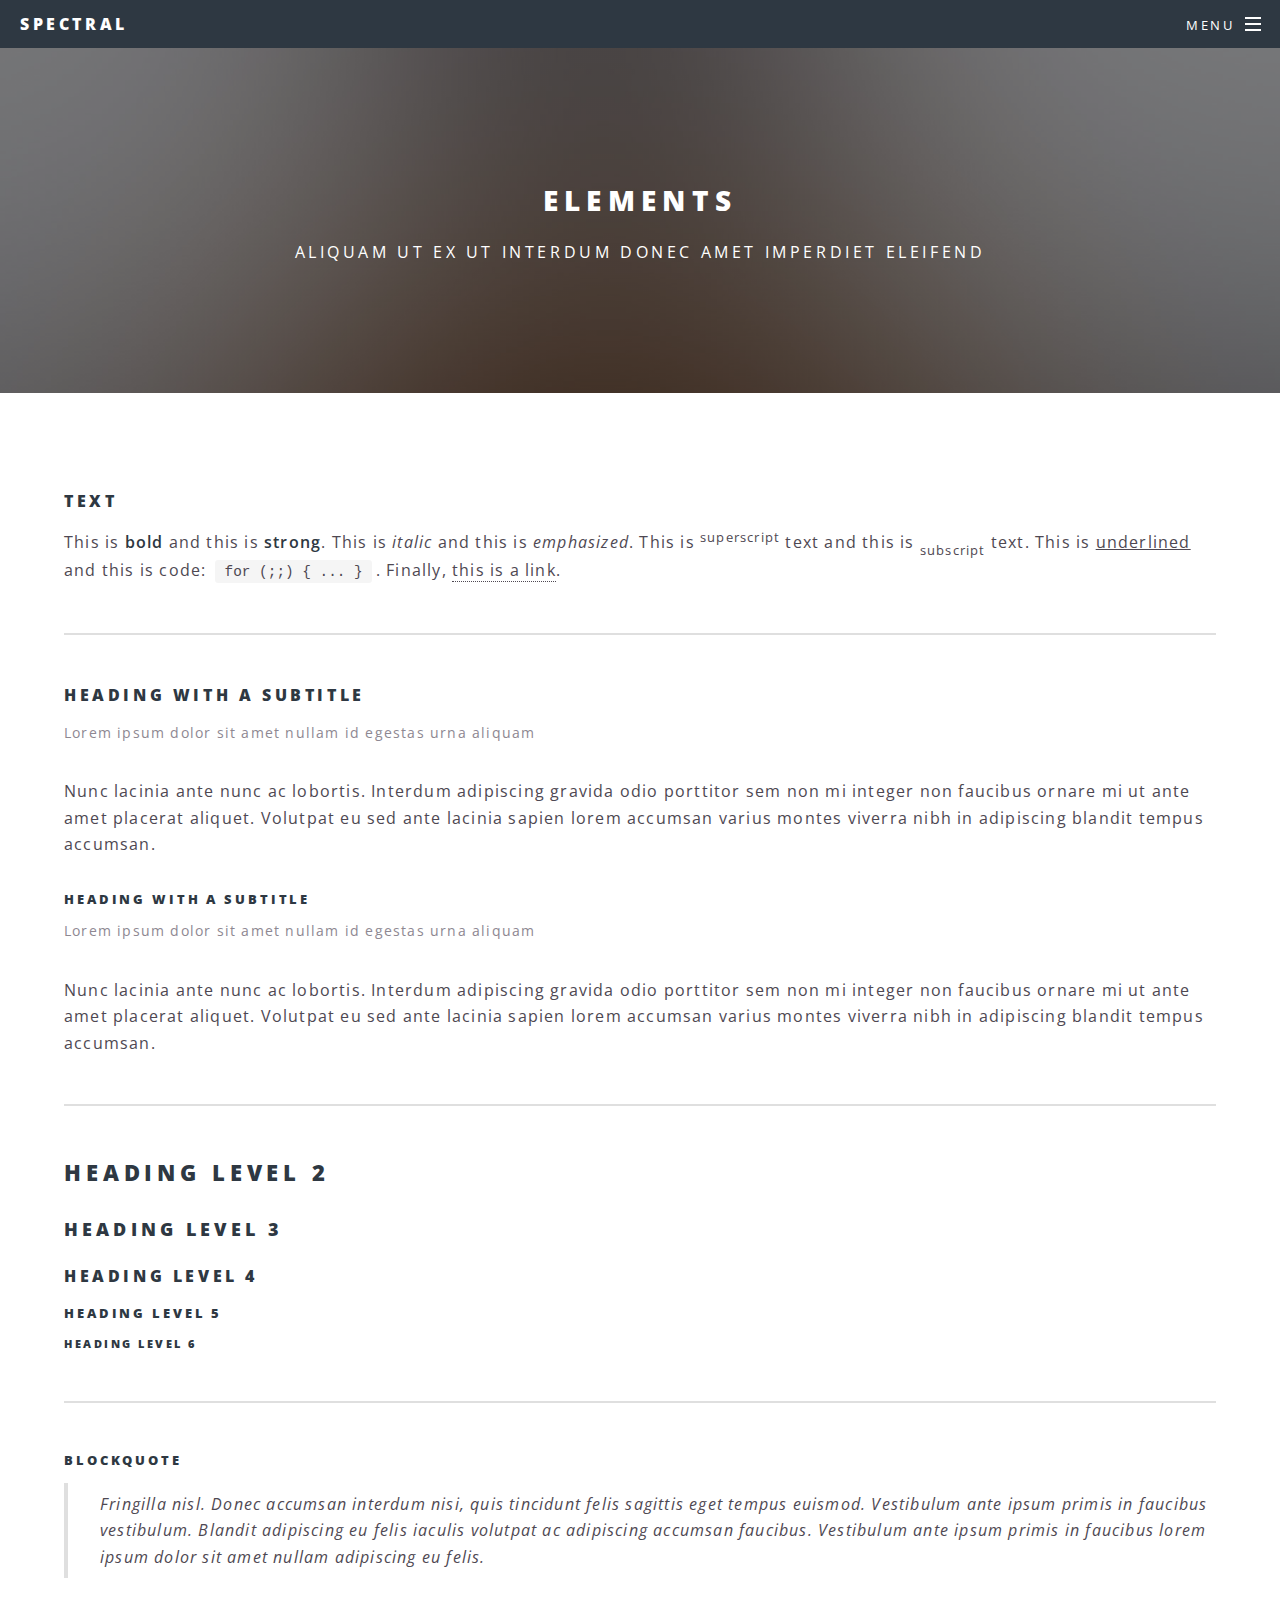
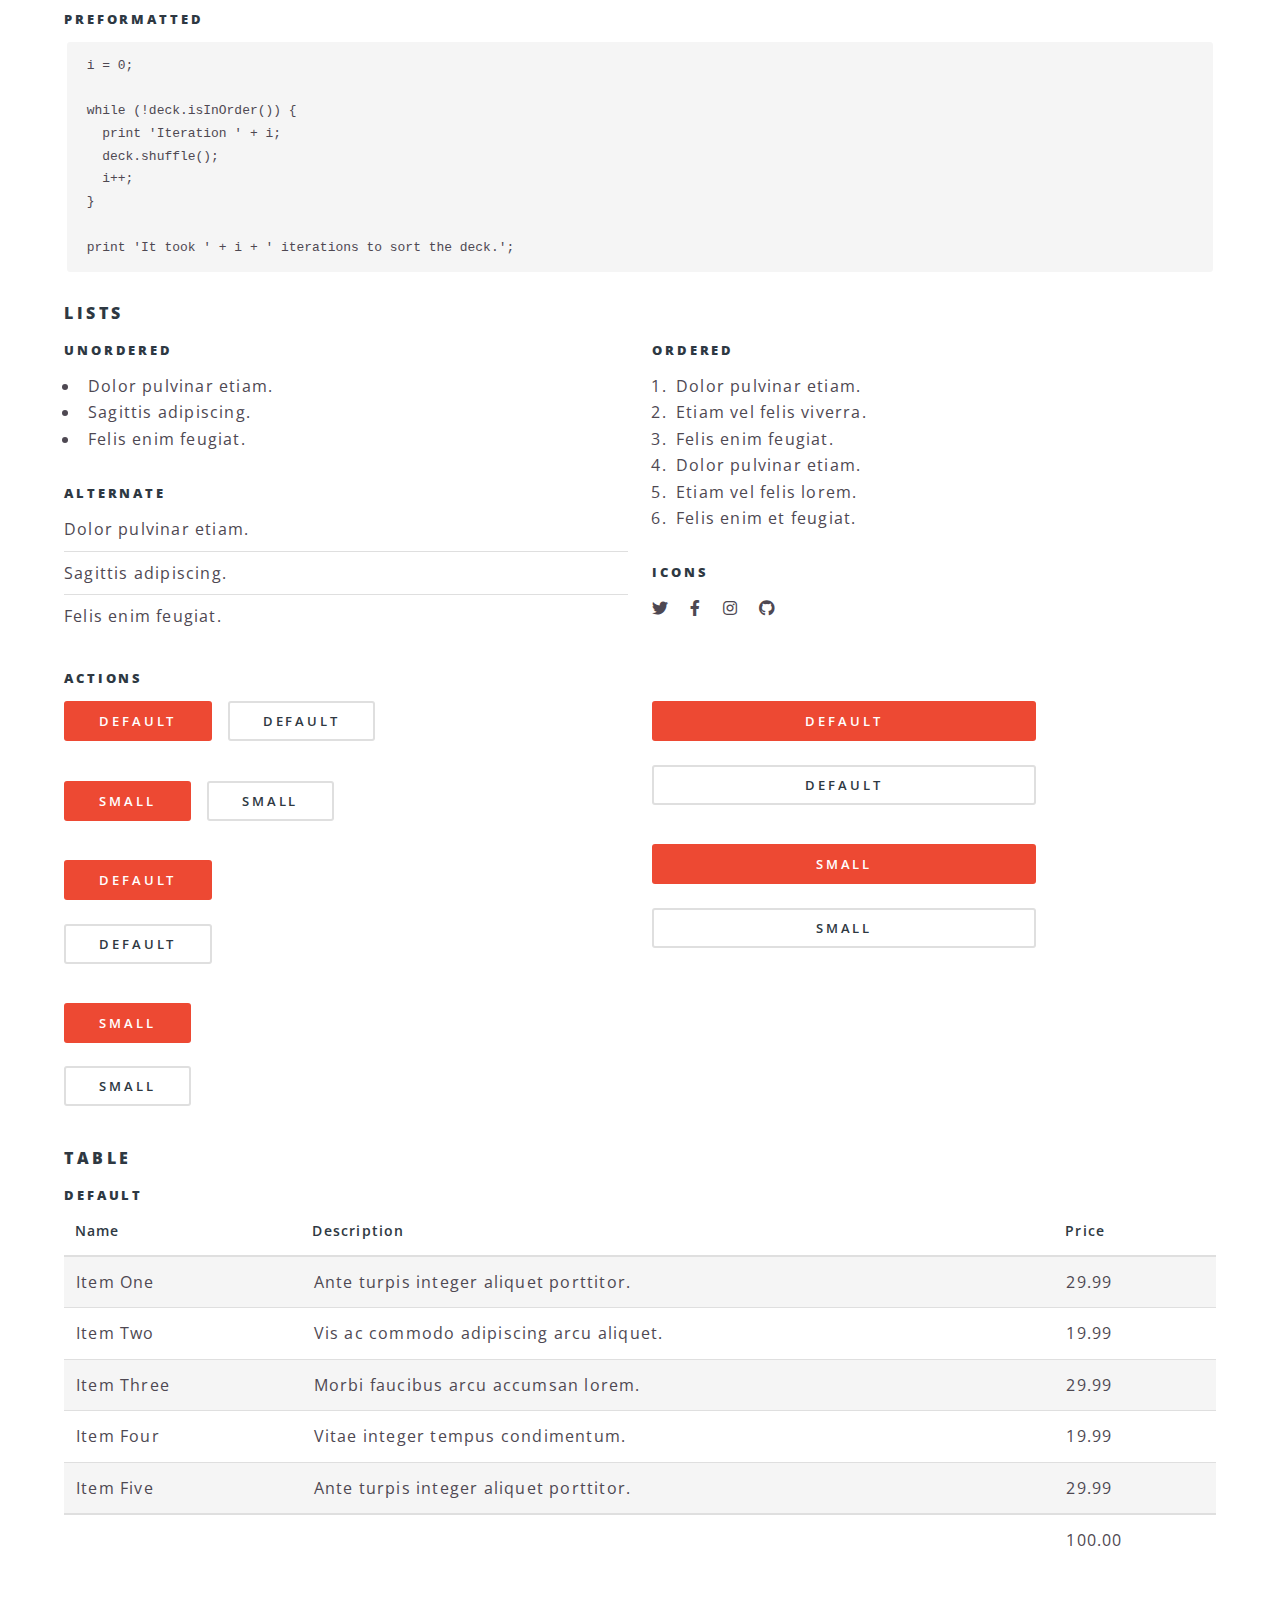
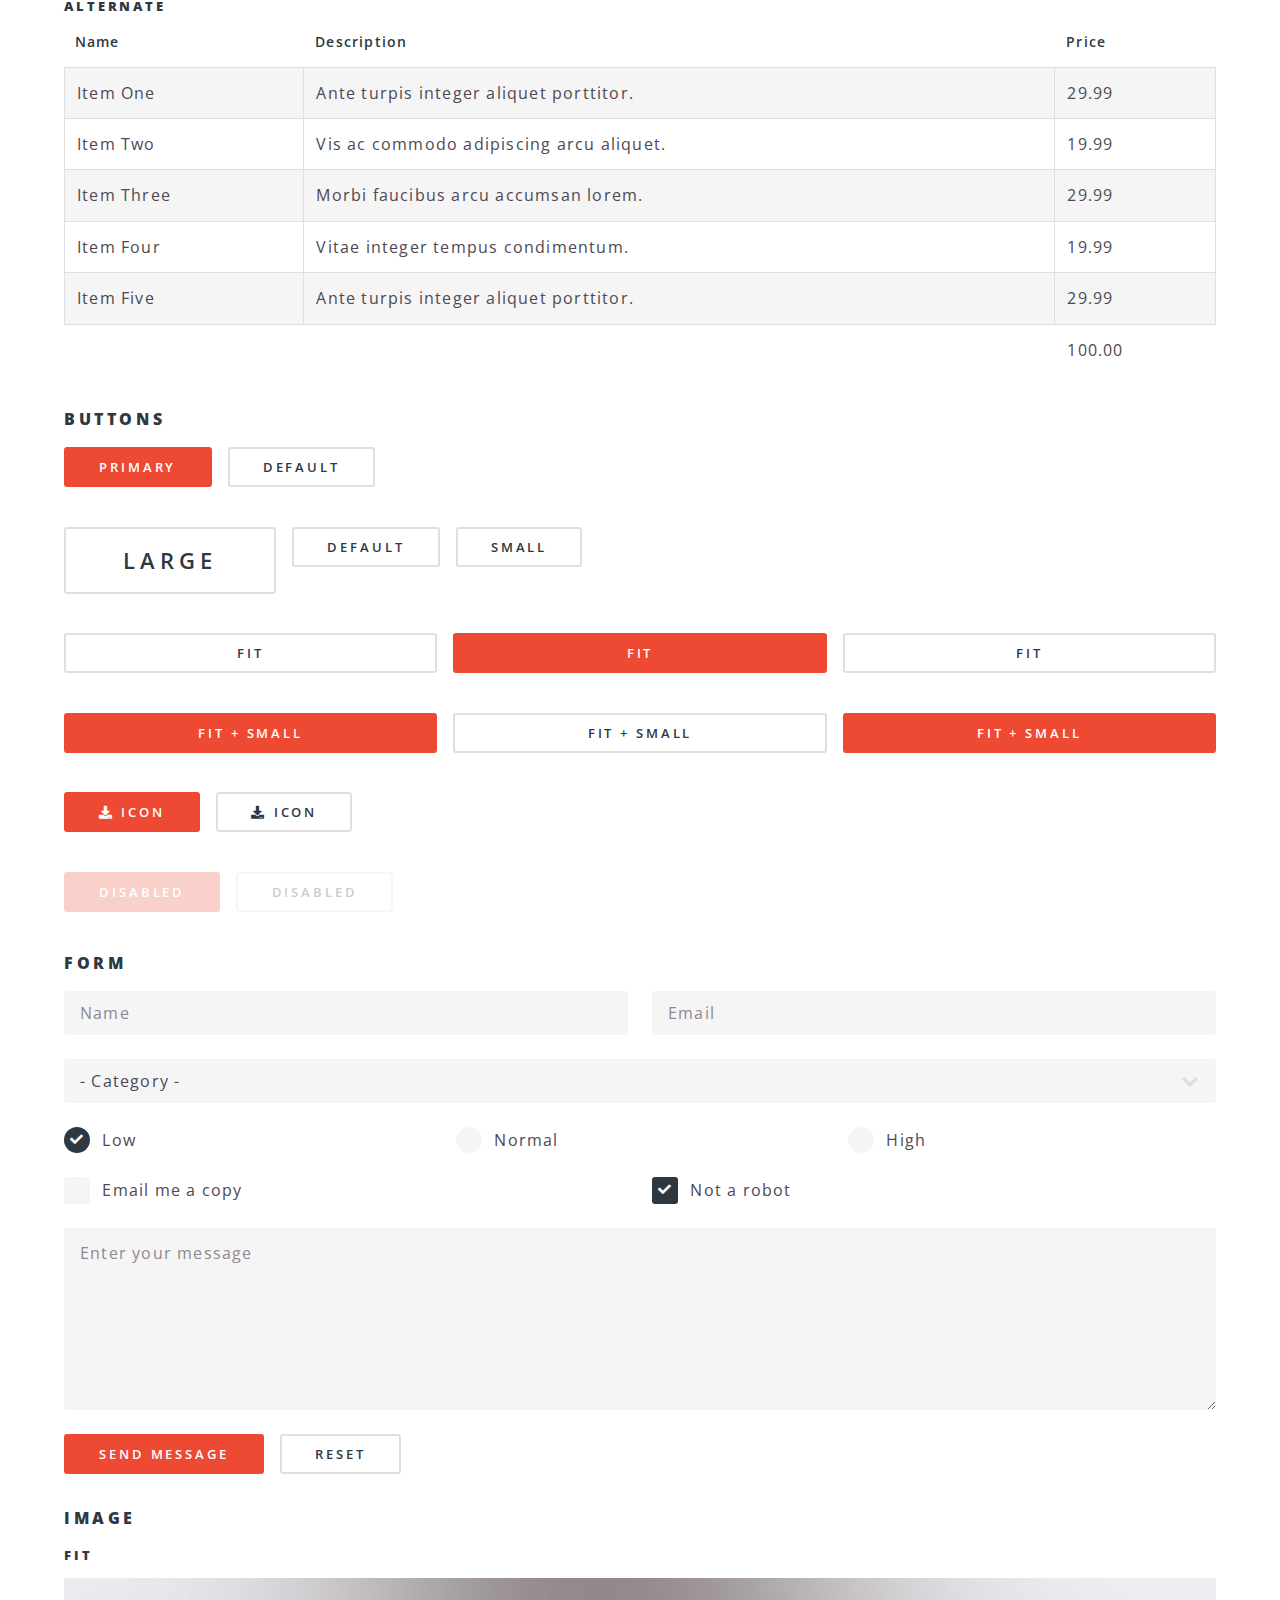
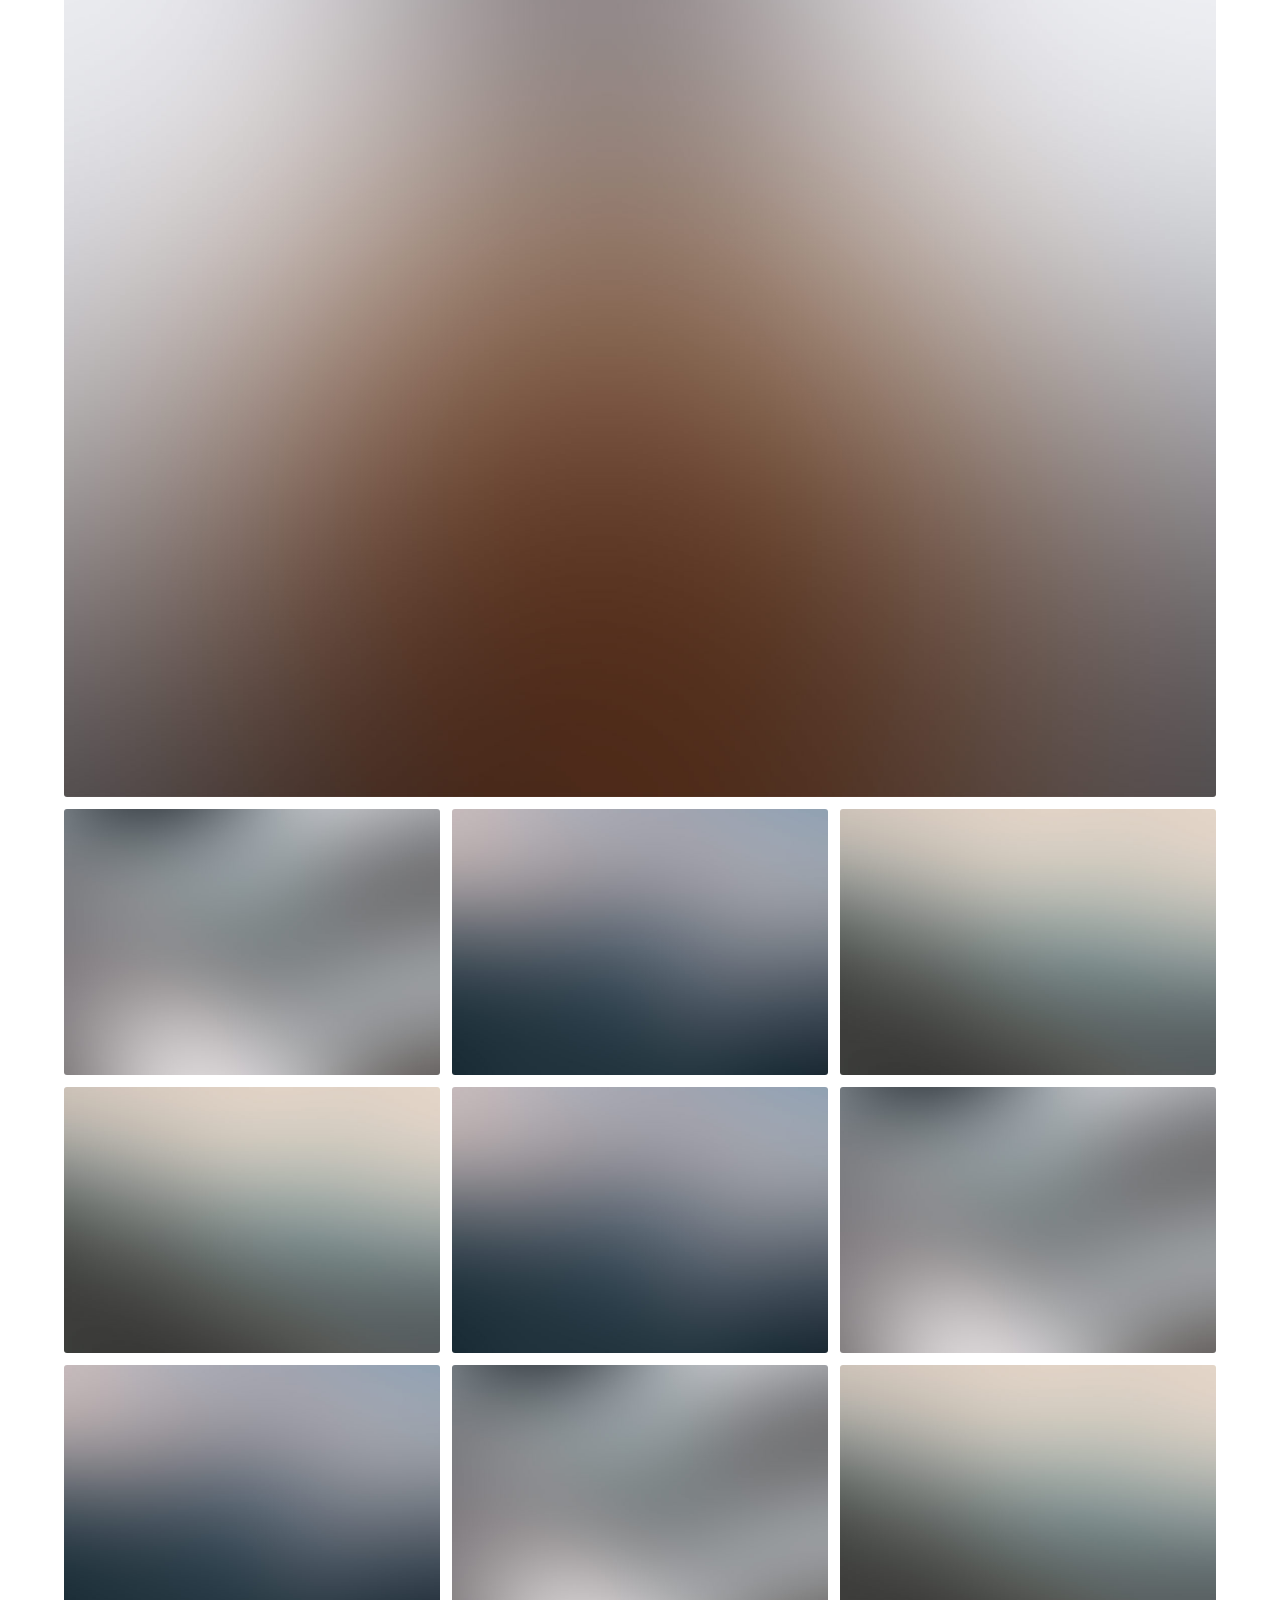
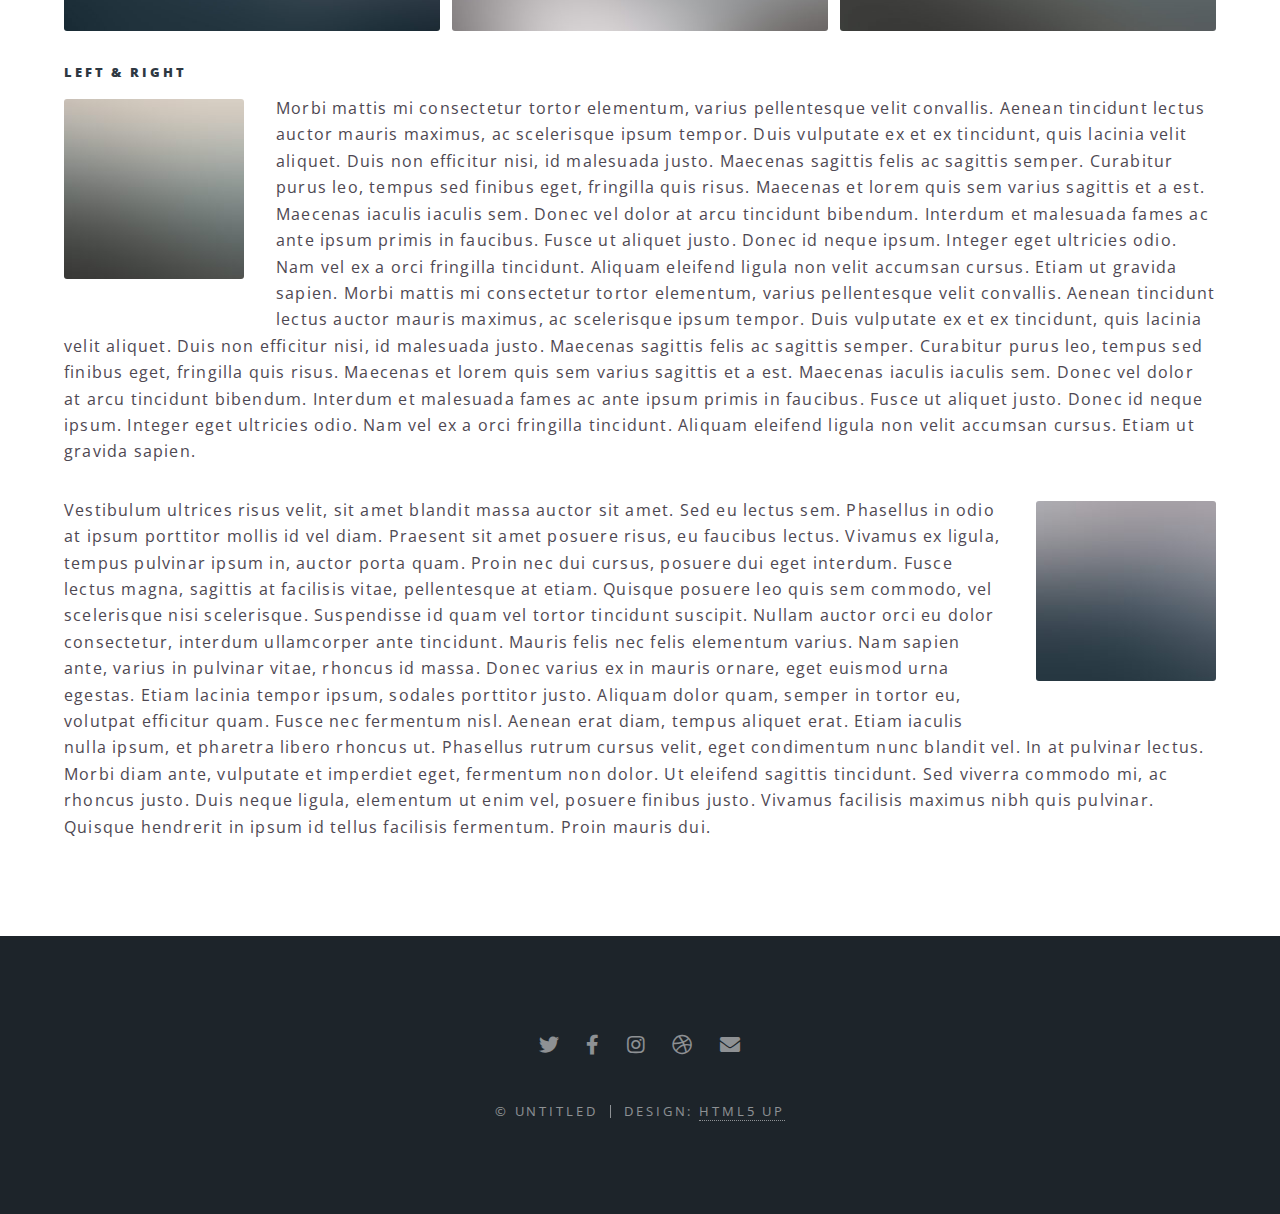
==== elements.html @ 9567dd34 "init" ====
<!DOCTYPE HTML>
<!--
	Spectral by HTML5 UP
	html5up.net | @ajlkn
	Free for personal and commercial use under the CCA 3.0 license (html5up.net/license)
-->
<html>
	<head>
		<title>Elements - Spectral by HTML5 UP</title>
		<meta charset="utf-8" />
		<meta name="viewport" content="width=device-width, initial-scale=1, user-scalable=no" />
		<link rel="stylesheet" href="assets/css/main.css" />
		<noscript><link rel="stylesheet" href="assets/css/noscript.css" /></noscript>
	</head>
	<body class="is-preload">

		<!-- Page Wrapper -->
			<div id="page-wrapper">

				<!-- Header -->
					<header id="header">
						<h1><a href="index.html">Spectral</a></h1>
						<nav id="nav">
							<ul>
								<li class="special">
									<a href="#menu" class="menuToggle"><span>Menu</span></a>
									<div id="menu">
										<ul>
											<li><a href="index.html">Home</a></li>
											<li><a href="generic.html">Generic</a></li>
											<li><a href="elements.html">Elements</a></li>
											<li><a href="#">Sign Up</a></li>
											<li><a href="#">Log In</a></li>
										</ul>
									</div>
								</li>
							</ul>
						</nav>
					</header>

				<!-- Main -->
					<article id="main">
						<header>
							<h2>Elements</h2>
							<p>Aliquam ut ex ut interdum donec amet imperdiet eleifend</p>
						</header>
						<section class="wrapper style5">
							<div class="inner">

								<section>
									<h4>Text</h4>
									<p>This is <b>bold</b> and this is <strong>strong</strong>. This is <i>italic</i> and this is <em>emphasized</em>.
									This is <sup>superscript</sup> text and this is <sub>subscript</sub> text.
									This is <u>underlined</u> and this is code: <code>for (;;) { ... }</code>. Finally, <a href="#">this is a link</a>.</p>
									<hr />
									<header>
										<h4>Heading with a Subtitle</h4>
										<p>Lorem ipsum dolor sit amet nullam id egestas urna aliquam</p>
									</header>
									<p>Nunc lacinia ante nunc ac lobortis. Interdum adipiscing gravida odio porttitor sem non mi integer non faucibus ornare mi ut ante amet placerat aliquet. Volutpat eu sed ante lacinia sapien lorem accumsan varius montes viverra nibh in adipiscing blandit tempus accumsan.</p>
									<header>
										<h5>Heading with a Subtitle</h5>
										<p>Lorem ipsum dolor sit amet nullam id egestas urna aliquam</p>
									</header>
									<p>Nunc lacinia ante nunc ac lobortis. Interdum adipiscing gravida odio porttitor sem non mi integer non faucibus ornare mi ut ante amet placerat aliquet. Volutpat eu sed ante lacinia sapien lorem accumsan varius montes viverra nibh in adipiscing blandit tempus accumsan.</p>
									<hr />
									<h2>Heading Level 2</h2>
									<h3>Heading Level 3</h3>
									<h4>Heading Level 4</h4>
									<h5>Heading Level 5</h5>
									<h6>Heading Level 6</h6>
									<hr />
									<h5>Blockquote</h5>
									<blockquote>Fringilla nisl. Donec accumsan interdum nisi, quis tincidunt felis sagittis eget tempus euismod. Vestibulum ante ipsum primis in faucibus vestibulum. Blandit adipiscing eu felis iaculis volutpat ac adipiscing accumsan faucibus. Vestibulum ante ipsum primis in faucibus lorem ipsum dolor sit amet nullam adipiscing eu felis.</blockquote>
									<h5>Preformatted</h5>
									<pre><code>i = 0;

while (!deck.isInOrder()) {
  print 'Iteration ' + i;
  deck.shuffle();
  i++;
}

print 'It took ' + i + ' iterations to sort the deck.';</code></pre>
								</section>

								<section>
									<h4>Lists</h4>
									<div class="row">
										<div class="col-6 col-12-medium">
											<h5>Unordered</h5>
											<ul>
												<li>Dolor pulvinar etiam.</li>
												<li>Sagittis adipiscing.</li>
												<li>Felis enim feugiat.</li>
											</ul>
											<h5>Alternate</h5>
											<ul class="alt">
												<li>Dolor pulvinar etiam.</li>
												<li>Sagittis adipiscing.</li>
												<li>Felis enim feugiat.</li>
											</ul>
										</div>
										<div class="col-6 col-12-medium">
											<h5>Ordered</h5>
											<ol>
												<li>Dolor pulvinar etiam.</li>
												<li>Etiam vel felis viverra.</li>
												<li>Felis enim feugiat.</li>
												<li>Dolor pulvinar etiam.</li>
												<li>Etiam vel felis lorem.</li>
												<li>Felis enim et feugiat.</li>
											</ol>
											<h5>Icons</h5>
											<ul class="icons">
												<li><a href="#" class="icon brands fa-twitter"><span class="label">Twitter</span></a></li>
												<li><a href="#" class="icon brands fa-facebook-f"><span class="label">Facebook</span></a></li>
												<li><a href="#" class="icon brands fa-instagram"><span class="label">Instagram</span></a></li>
												<li><a href="#" class="icon brands fa-github"><span class="label">Github</span></a></li>
											</ul>
										</div>
									</div>
									<h5>Actions</h5>
									<div class="row">
										<div class="col-6 col-12-medium">
											<ul class="actions">
												<li><a href="#" class="button primary">Default</a></li>
												<li><a href="#" class="button">Default</a></li>
											</ul>
											<ul class="actions small">
												<li><a href="#" class="button primary small">Small</a></li>
												<li><a href="#" class="button small">Small</a></li>
											</ul>
											<ul class="actions stacked">
												<li><a href="#" class="button primary">Default</a></li>
												<li><a href="#" class="button">Default</a></li>
											</ul>
											<ul class="actions stacked">
												<li><a href="#" class="button primary small">Small</a></li>
												<li><a href="#" class="button small">Small</a></li>
											</ul>
										</div>
										<div class="col-6 col-12-medium">
											<ul class="actions stacked">
												<li><a href="#" class="button primary fit">Default</a></li>
												<li><a href="#" class="button fit">Default</a></li>
											</ul>
											<ul class="actions stacked">
												<li><a href="#" class="button primary small fit">Small</a></li>
												<li><a href="#" class="button small fit">Small</a></li>
											</ul>
										</div>
									</div>
								</section>

								<section>
									<h4>Table</h4>
									<h5>Default</h5>
									<div class="table-wrapper">
										<table>
											<thead>
												<tr>
													<th>Name</th>
													<th>Description</th>
													<th>Price</th>
												</tr>
											</thead>
											<tbody>
												<tr>
													<td>Item One</td>
													<td>Ante turpis integer aliquet porttitor.</td>
													<td>29.99</td>
												</tr>
												<tr>
													<td>Item Two</td>
													<td>Vis ac commodo adipiscing arcu aliquet.</td>
													<td>19.99</td>
												</tr>
												<tr>
													<td>Item Three</td>
													<td> Morbi faucibus arcu accumsan lorem.</td>
													<td>29.99</td>
												</tr>
												<tr>
													<td>Item Four</td>
													<td>Vitae integer tempus condimentum.</td>
													<td>19.99</td>
												</tr>
												<tr>
													<td>Item Five</td>
													<td>Ante turpis integer aliquet porttitor.</td>
													<td>29.99</td>
												</tr>
											</tbody>
											<tfoot>
												<tr>
													<td colspan="2"></td>
													<td>100.00</td>
												</tr>
											</tfoot>
										</table>
									</div>

									<h5>Alternate</h5>
									<div class="table-wrapper">
										<table class="alt">
											<thead>
												<tr>
													<th>Name</th>
													<th>Description</th>
													<th>Price</th>
												</tr>
											</thead>
											<tbody>
												<tr>
													<td>Item One</td>
													<td>Ante turpis integer aliquet porttitor.</td>
													<td>29.99</td>
												</tr>
												<tr>
													<td>Item Two</td>
													<td>Vis ac commodo adipiscing arcu aliquet.</td>
													<td>19.99</td>
												</tr>
												<tr>
													<td>Item Three</td>
													<td> Morbi faucibus arcu accumsan lorem.</td>
													<td>29.99</td>
												</tr>
												<tr>
													<td>Item Four</td>
													<td>Vitae integer tempus condimentum.</td>
													<td>19.99</td>
												</tr>
												<tr>
													<td>Item Five</td>
													<td>Ante turpis integer aliquet porttitor.</td>
													<td>29.99</td>
												</tr>
											</tbody>
											<tfoot>
												<tr>
													<td colspan="2"></td>
													<td>100.00</td>
												</tr>
											</tfoot>
										</table>
									</div>
								</section>

								<section>
									<h4>Buttons</h4>
									<ul class="actions">
										<li><a href="#" class="button primary">Primary</a></li>
										<li><a href="#" class="button">Default</a></li>
									</ul>
									<ul class="actions">
										<li><a href="#" class="button large">Large</a></li>
										<li><a href="#" class="button">Default</a></li>
										<li><a href="#" class="button small">Small</a></li>
									</ul>
									<ul class="actions fit">
										<li><a href="#" class="button fit">Fit</a></li>
										<li><a href="#" class="button primary fit">Fit</a></li>
										<li><a href="#" class="button fit">Fit</a></li>
									</ul>
									<ul class="actions fit small">
										<li><a href="#" class="button primary fit small">Fit + Small</a></li>
										<li><a href="#" class="button fit small">Fit + Small</a></li>
										<li><a href="#" class="button primary fit small">Fit + Small</a></li>
									</ul>
									<ul class="actions">
										<li><a href="#" class="button primary icon solid fa-download">Icon</a></li>
										<li><a href="#" class="button icon solid fa-download">Icon</a></li>
									</ul>
									<ul class="actions">
										<li><span class="button primary disabled">Disabled</span></li>
										<li><span class="button disabled">Disabled</span></li>
									</ul>
								</section>

								<section>
									<h4>Form</h4>
									<form method="post" action="#">
										<div class="row gtr-uniform">
											<div class="col-6 col-12-xsmall">
												<input type="text" name="demo-name" id="demo-name" value="" placeholder="Name" />
											</div>
											<div class="col-6 col-12-xsmall">
												<input type="email" name="demo-email" id="demo-email" value="" placeholder="Email" />
											</div>
											<div class="col-12">
												<select name="demo-category" id="demo-category">
													<option value="">- Category -</option>
													<option value="1">Manufacturing</option>
													<option value="1">Shipping</option>
													<option value="1">Administration</option>
													<option value="1">Human Resources</option>
												</select>
											</div>
											<div class="col-4 col-12-small">
												<input type="radio" id="demo-priority-low" name="demo-priority" checked>
												<label for="demo-priority-low">Low</label>
											</div>
											<div class="col-4 col-12-small">
												<input type="radio" id="demo-priority-normal" name="demo-priority">
												<label for="demo-priority-normal">Normal</label>
											</div>
											<div class="col-4 col-12-small">
												<input type="radio" id="demo-priority-high" name="demo-priority">
												<label for="demo-priority-high">High</label>
											</div>
											<div class="col-6 col-12-small">
												<input type="checkbox" id="demo-copy" name="demo-copy">
												<label for="demo-copy">Email me a copy</label>
											</div>
											<div class="col-6 col-12-small">
												<input type="checkbox" id="demo-human" name="demo-human" checked>
												<label for="demo-human">Not a robot</label>
											</div>
											<div class="col-12">
												<textarea name="demo-message" id="demo-message" placeholder="Enter your message" rows="6"></textarea>
											</div>
											<div class="col-12">
												<ul class="actions">
													<li><input type="submit" value="Send Message" class="primary" /></li>
													<li><input type="reset" value="Reset" /></li>
												</ul>
											</div>
										</div>
									</form>
								</section>

								<section>
									<h4>Image</h4>
									<h5>Fit</h5>
									<div class="box alt">
										<div class="row gtr-50 gtr-uniform">
											<div class="col-12"><span class="image fit"><img src="images/banner.jpg" alt="" /></span></div>
											<div class="col-4"><span class="image fit"><img src="images/pic01.jpg" alt="" /></span></div>
											<div class="col-4"><span class="image fit"><img src="images/pic02.jpg" alt="" /></span></div>
											<div class="col-4"><span class="image fit"><img src="images/pic03.jpg" alt="" /></span></div>
											<div class="col-4"><span class="image fit"><img src="images/pic03.jpg" alt="" /></span></div>
											<div class="col-4"><span class="image fit"><img src="images/pic02.jpg" alt="" /></span></div>
											<div class="col-4"><span class="image fit"><img src="images/pic01.jpg" alt="" /></span></div>
											<div class="col-4"><span class="image fit"><img src="images/pic02.jpg" alt="" /></span></div>
											<div class="col-4"><span class="image fit"><img src="images/pic01.jpg" alt="" /></span></div>
											<div class="col-4"><span class="image fit"><img src="images/pic03.jpg" alt="" /></span></div>
										</div>
									</div>
									<h5>Left &amp; Right</h5>
									<p><span class="image left"><img src="images/pic04.jpg" alt="" /></span>Morbi mattis mi consectetur tortor elementum, varius pellentesque velit convallis. Aenean tincidunt lectus auctor mauris maximus, ac scelerisque ipsum tempor. Duis vulputate ex et ex tincidunt, quis lacinia velit aliquet. Duis non efficitur nisi, id malesuada justo. Maecenas sagittis felis ac sagittis semper. Curabitur purus leo, tempus sed finibus eget, fringilla quis risus. Maecenas et lorem quis sem varius sagittis et a est. Maecenas iaculis iaculis sem. Donec vel dolor at arcu tincidunt bibendum. Interdum et malesuada fames ac ante ipsum primis in faucibus. Fusce ut aliquet justo. Donec id neque ipsum. Integer eget ultricies odio. Nam vel ex a orci fringilla tincidunt. Aliquam eleifend ligula non velit accumsan cursus. Etiam ut gravida sapien. Morbi mattis mi consectetur tortor elementum, varius pellentesque velit convallis. Aenean tincidunt lectus auctor mauris maximus, ac scelerisque ipsum tempor. Duis vulputate ex et ex tincidunt, quis lacinia velit aliquet. Duis non efficitur nisi, id malesuada justo. Maecenas sagittis felis ac sagittis semper. Curabitur purus leo, tempus sed finibus eget, fringilla quis risus. Maecenas et lorem quis sem varius sagittis et a est. Maecenas iaculis iaculis sem. Donec vel dolor at arcu tincidunt bibendum. Interdum et malesuada fames ac ante ipsum primis in faucibus. Fusce ut aliquet justo. Donec id neque ipsum. Integer eget ultricies odio. Nam vel ex a orci fringilla tincidunt. Aliquam eleifend ligula non velit accumsan cursus. Etiam ut gravida sapien.</p>
									<p><span class="image right"><img src="images/pic05.jpg" alt="" /></span>Vestibulum ultrices risus velit, sit amet blandit massa auctor sit amet. Sed eu lectus sem. Phasellus in odio at ipsum porttitor mollis id vel diam. Praesent sit amet posuere risus, eu faucibus lectus. Vivamus ex ligula, tempus pulvinar ipsum in, auctor porta quam. Proin nec dui cursus, posuere dui eget interdum. Fusce lectus magna, sagittis at facilisis vitae, pellentesque at etiam. Quisque posuere leo quis sem commodo, vel scelerisque nisi scelerisque. Suspendisse id quam vel tortor tincidunt suscipit. Nullam auctor orci eu dolor consectetur, interdum ullamcorper ante tincidunt. Mauris felis nec felis elementum varius. Nam sapien ante, varius in pulvinar vitae, rhoncus id massa. Donec varius ex in mauris ornare, eget euismod urna egestas. Etiam lacinia tempor ipsum, sodales porttitor justo. Aliquam dolor quam, semper in tortor eu, volutpat efficitur quam. Fusce nec fermentum nisl. Aenean erat diam, tempus aliquet erat. Etiam iaculis nulla ipsum, et pharetra libero rhoncus ut. Phasellus rutrum cursus velit, eget condimentum nunc blandit vel. In at pulvinar lectus. Morbi diam ante, vulputate et imperdiet eget, fermentum non dolor. Ut eleifend sagittis tincidunt. Sed viverra commodo mi, ac rhoncus justo. Duis neque ligula, elementum ut enim vel, posuere finibus justo. Vivamus facilisis maximus nibh quis pulvinar. Quisque hendrerit in ipsum id tellus facilisis fermentum. Proin mauris dui.</p>
								</section>

							</div>
						</section>
					</article>

				<!-- Footer -->
					<footer id="footer">
						<ul class="icons">
							<li><a href="#" class="icon brands fa-twitter"><span class="label">Twitter</span></a></li>
							<li><a href="#" class="icon brands fa-facebook-f"><span class="label">Facebook</span></a></li>
							<li><a href="#" class="icon brands fa-instagram"><span class="label">Instagram</span></a></li>
							<li><a href="#" class="icon brands fa-dribbble"><span class="label">Dribbble</span></a></li>
							<li><a href="#" class="icon solid fa-envelope"><span class="label">Email</span></a></li>
						</ul>
						<ul class="copyright">
							<li>&copy; Untitled</li><li>Design: <a href="http://html5up.net">HTML5 UP</a></li>
						</ul>
					</footer>

			</div>

		<!-- Scripts -->
			<script src="assets/js/jquery.min.js"></script>
			<script src="assets/js/jquery.scrollex.min.js"></script>
			<script src="assets/js/jquery.scrolly.min.js"></script>
			<script src="assets/js/browser.min.js"></script>
			<script src="assets/js/breakpoints.min.js"></script>
			<script src="assets/js/util.js"></script>
			<script src="assets/js/main.js"></script>

	</body>
</html>
---- assets/css/main.css ----
@import url(fontawesome-all.min.css);
@import url("https://fonts.googleapis.com/css?family=Open+Sans:400,400italic,600,600italic,800,800italic");

/*
	Spectral by HTML5 UP
	html5up.net | @ajlkn
	Free for personal and commercial use under the CCA 3.0 license (html5up.net/license)
*/

html, body, div, span, applet, object,
iframe, h1, h2, h3, h4, h5, h6, p, blockquote,
pre, a, abbr, acronym, address, big, cite,
code, del, dfn, em, img, ins, kbd, q, s, samp,
small, strike, strong, sub, sup, tt, var, b,
u, i, center, dl, dt, dd, ol, ul, li, fieldset,
form, label, legend, table, caption, tbody,
tfoot, thead, tr, th, td, article, aside,
canvas, details, embed, figure, figcaption,
footer, header, hgroup, menu, nav, output, ruby,
section, summary, time, mark, audio, video {
	margin: 0;
	padding: 0;
	border: 0;
	font-size: 100%;
	font: inherit;
	vertical-align: baseline;}

article, aside, details, figcaption, figure,
footer, header, hgroup, menu, nav, section {
	display: block;}

body {
	line-height: 1;
}

ol, ul {
	list-style: none;
}

blockquote, q {
	quotes: none;
}

	blockquote:before, blockquote:after, q:before, q:after {
		content: '';
		content: none;
	}

table {
	border-collapse: collapse;
	border-spacing: 0;
}

body {
	-webkit-text-size-adjust: none;
}

mark {
	background-color: transparent;
	color: inherit;
}

input::-moz-focus-inner {
	border: 0;
	padding: 0;
}

input, select, textarea {
	-moz-appearance: none;
	-webkit-appearance: none;
	-ms-appearance: none;
	appearance: none;
}

/* Basic */

	@-ms-viewport {
		width: device-width;
	}

	html {
		box-sizing: border-box;
	}

	*, *:before, *:after {
		box-sizing: inherit;
	}

	body {
		background: #2e3842;
	}

		body.is-preload *, body.is-preload *:before, body.is-preload *:after {
			-moz-animation: none !important;
			-webkit-animation: none !important;
			-ms-animation: none !important;
			animation: none !important;
			-moz-transition: none !important;
			-webkit-transition: none !important;
			-ms-transition: none !important;
			transition: none !important;
		}

	body, input, select, textarea {
		color: #fff;
		font-family: "Open Sans", Helvetica, sans-serif;
		font-size: 15pt;
		font-weight: 400;
		letter-spacing: 0.075em;
		line-height: 1.65em;
	}

		@media screen and (max-width: 1680px) {

			body, input, select, textarea {
				font-size: 13pt;
			}

		}

		@media screen and (max-width: 1280px) {

			body, input, select, textarea {
				font-size: 12pt;
			}

		}

		@media screen and (max-width: 736px) {

			body, input, select, textarea {
				font-size: 11pt;
				letter-spacing: 0.0375em;
			}

		}

	a {
		-moz-transition: color 0.2s ease, border-bottom-color 0.2s ease;
		-webkit-transition: color 0.2s ease, border-bottom-color 0.2s ease;
		-ms-transition: color 0.2s ease, border-bottom-color 0.2s ease;
		transition: color 0.2s ease, border-bottom-color 0.2s ease;
		border-bottom: dotted 1px;
		color: inherit;
		text-decoration: none;
	}

		a:hover {
			border-bottom-color: transparent;
		}

	strong, b {
		color: #fff;
		font-weight: 600;
	}

	em, i {
		font-style: italic;
	}

	p {
		margin: 0 0 2em 0;
	}

	h1, h2, h3, h4, h5, h6 {
		color: #fff;
		font-weight: 800;
		letter-spacing: 0.225em;
		line-height: 1em;
		margin: 0 0 1em 0;
		text-transform: uppercase;
	}

		h1 a, h2 a, h3 a, h4 a, h5 a, h6 a {
			color: inherit;
			text-decoration: none;
		}

	h2 {
		font-size: 1.35em;
		line-height: 1.75em;
	}

		@media screen and (max-width: 736px) {

			h2 {
				font-size: 1.1em;
				line-height: 1.65em;
			}

		}

	h3 {
		font-size: 1.15em;
		line-height: 1.75em;
	}

		@media screen and (max-width: 736px) {

			h3 {
				font-size: 1em;
				line-height: 1.65em;
			}

		}

	h4 {
		font-size: 1em;
		line-height: 1.5em;
	}

	h5 {
		font-size: 0.8em;
		line-height: 1.5em;
	}

	h6 {
		font-size: 0.7em;
		line-height: 1.5em;
	}

	sub {
		font-size: 0.8em;
		position: relative;
		top: 0.5em;
	}

	sup {
		font-size: 0.8em;
		position: relative;
		top: -0.5em;
	}

	hr {
		border: 0;
		border-bottom: solid 2px #fff;
		margin: 3em 0;
	}

		hr.major {
			margin: 4.5em 0;
		}

	blockquote {
		border-left: solid 4px #fff;
		font-style: italic;
		margin: 0 0 2em 0;
		padding: 0.5em 0 0.5em 2em;
	}

	code {
		background: rgba(144, 144, 144, 0.25);
		border-radius: 3px;
		font-family: "Courier New", monospace;
		font-size: 0.9em;
		letter-spacing: 0;
		margin: 0 0.25em;
		padding: 0.25em 0.65em;
	}

	pre {
		-webkit-overflow-scrolling: touch;
		font-family: "Courier New", monospace;
		font-size: 0.9em;
		margin: 0 0 2em 0;
	}

		pre code {
			display: block;
			line-height: 1.75em;
			padding: 1em 1.5em;
			overflow-x: auto;
		}

	.align-left {
		text-align: left;
	}

	.align-center {
		text-align: center;
	}

	.align-right {
		text-align: right;
	}

/* Row */

	.row {
		display: flex;
		flex-wrap: wrap;
		box-sizing: border-box;
		align-items: stretch;
	}

		.row > * {
			box-sizing: border-box;
		}

		.row.gtr-uniform > * > :last-child {
			margin-bottom: 0;
		}

		.row.aln-left {
			justify-content: flex-start;
		}

		.row.aln-center {
			justify-content: center;
		}

		.row.aln-right {
			justify-content: flex-end;
		}

		.row.aln-top {
			align-items: flex-start;
		}

		.row.aln-middle {
			align-items: center;
		}

		.row.aln-bottom {
			align-items: flex-end;
		}

		.row > .imp {
			order: -1;
		}

		.row > .col-1 {
			width: 8.33333%;
		}

		.row > .off-1 {
			margin-left: 8.33333%;
		}

		.row > .col-2 {
			width: 16.66667%;
		}

		.row > .off-2 {
			margin-left: 16.66667%;
		}

		.row > .col-3 {
			width: 25%;
		}

		.row > .off-3 {
			margin-left: 25%;
		}

		.row > .col-4 {
			width: 33.33333%;
		}

		.row > .off-4 {
			margin-left: 33.33333%;
		}

		.row > .col-5 {
			width: 41.66667%;
		}

		.row > .off-5 {
			margin-left: 41.66667%;
		}

		.row > .col-6 {
			width: 50%;
		}

		.row > .off-6 {
			margin-left: 50%;
		}

		.row > .col-7 {
			width: 58.33333%;
		}

		.row > .off-7 {
			margin-left: 58.33333%;
		}

		.row > .col-8 {
			width: 66.66667%;
		}

		.row > .off-8 {
			margin-left: 66.66667%;
		}

		.row > .col-9 {
			width: 75%;
		}

		.row > .off-9 {
			margin-left: 75%;
		}

		.row > .col-10 {
			width: 83.33333%;
		}

		.row > .off-10 {
			margin-left: 83.33333%;
		}

		.row > .col-11 {
			width: 91.66667%;
		}

		.row > .off-11 {
			margin-left: 91.66667%;
		}

		.row > .col-12 {
			width: 100%;
		}

		.row > .off-12 {
			margin-left: 100%;
		}

		.row.gtr-0 {
			margin-top: 0;
			margin-left: 0em;
		}

			.row.gtr-0 > * {
				padding: 0 0 0 0em;
			}

			.row.gtr-0.gtr-uniform {
				margin-top: 0em;
			}

				.row.gtr-0.gtr-uniform > * {
					padding-top: 0em;
				}

		.row.gtr-25 {
			margin-top: 0;
			margin-left: -0.375em;
		}

			.row.gtr-25 > * {
				padding: 0 0 0 0.375em;
			}

			.row.gtr-25.gtr-uniform {
				margin-top: -0.375em;
			}

				.row.gtr-25.gtr-uniform > * {
					padding-top: 0.375em;
				}

		.row.gtr-50 {
			margin-top: 0;
			margin-left: -0.75em;
		}

			.row.gtr-50 > * {
				padding: 0 0 0 0.75em;
			}

			.row.gtr-50.gtr-uniform {
				margin-top: -0.75em;
			}

				.row.gtr-50.gtr-uniform > * {
					padding-top: 0.75em;
				}

		.row {
			margin-top: 0;
			margin-left: -1.5em;
		}

			.row > * {
				padding: 0 0 0 1.5em;
			}

			.row.gtr-uniform {
				margin-top: -1.5em;
			}

				.row.gtr-uniform > * {
					padding-top: 1.5em;
				}

		.row.gtr-150 {
			margin-top: 0;
			margin-left: -2.25em;
		}

			.row.gtr-150 > * {
				padding: 0 0 0 2.25em;
			}

			.row.gtr-150.gtr-uniform {
				margin-top: -2.25em;
			}

				.row.gtr-150.gtr-uniform > * {
					padding-top: 2.25em;
				}

		.row.gtr-200 {
			margin-top: 0;
			margin-left: -3em;
		}

			.row.gtr-200 > * {
				padding: 0 0 0 3em;
			}

			.row.gtr-200.gtr-uniform {
				margin-top: -3em;
			}

				.row.gtr-200.gtr-uniform > * {
					padding-top: 3em;
				}

		@media screen and (max-width: 1680px) {

			.row {
				display: flex;
				flex-wrap: wrap;
				box-sizing: border-box;
				align-items: stretch;
			}

				.row > * {
					box-sizing: border-box;
				}

				.row.gtr-uniform > * > :last-child {
					margin-bottom: 0;
				}

				.row.aln-left {
					justify-content: flex-start;
				}

				.row.aln-center {
					justify-content: center;
				}

				.row.aln-right {
					justify-content: flex-end;
				}

				.row.aln-top {
					align-items: flex-start;
				}

				.row.aln-middle {
					align-items: center;
				}

				.row.aln-bottom {
					align-items: flex-end;
				}

				.row > .imp-xlarge {
					order: -1;
				}

				.row > .col-1-xlarge {
					width: 8.33333%;
				}

				.row > .off-1-xlarge {
					margin-left: 8.33333%;
				}

				.row > .col-2-xlarge {
					width: 16.66667%;
				}

				.row > .off-2-xlarge {
					margin-left: 16.66667%;
				}

				.row > .col-3-xlarge {
					width: 25%;
				}

				.row > .off-3-xlarge {
					margin-left: 25%;
				}

				.row > .col-4-xlarge {
					width: 33.33333%;
				}

				.row > .off-4-xlarge {
					margin-left: 33.33333%;
				}

				.row > .col-5-xlarge {
					width: 41.66667%;
				}

				.row > .off-5-xlarge {
					margin-left: 41.66667%;
				}

				.row > .col-6-xlarge {
					width: 50%;
				}

				.row > .off-6-xlarge {
					margin-left: 50%;
				}

				.row > .col-7-xlarge {
					width: 58.33333%;
				}

				.row > .off-7-xlarge {
					margin-left: 58.33333%;
				}

				.row > .col-8-xlarge {
					width: 66.66667%;
				}

				.row > .off-8-xlarge {
					margin-left: 66.66667%;
				}

				.row > .col-9-xlarge {
					width: 75%;
				}

				.row > .off-9-xlarge {
					margin-left: 75%;
				}

				.row > .col-10-xlarge {
					width: 83.33333%;
				}

				.row > .off-10-xlarge {
					margin-left: 83.33333%;
				}

				.row > .col-11-xlarge {
					width: 91.66667%;
				}

				.row > .off-11-xlarge {
					margin-left: 91.66667%;
				}

				.row > .col-12-xlarge {
					width: 100%;
				}

				.row > .off-12-xlarge {
					margin-left: 100%;
				}

				.row.gtr-0 {
					margin-top: 0;
					margin-left: 0em;
				}

					.row.gtr-0 > * {
						padding: 0 0 0 0em;
					}

					.row.gtr-0.gtr-uniform {
						margin-top: 0em;
					}

						.row.gtr-0.gtr-uniform > * {
							padding-top: 0em;
						}

				.row.gtr-25 {
					margin-top: 0;
					margin-left: -0.375em;
				}

					.row.gtr-25 > * {
						padding: 0 0 0 0.375em;
					}

					.row.gtr-25.gtr-uniform {
						margin-top: -0.375em;
					}

						.row.gtr-25.gtr-uniform > * {
							padding-top: 0.375em;
						}

				.row.gtr-50 {
					margin-top: 0;
					margin-left: -0.75em;
				}

					.row.gtr-50 > * {
						padding: 0 0 0 0.75em;
					}

					.row.gtr-50.gtr-uniform {
						margin-top: -0.75em;
					}

						.row.gtr-50.gtr-uniform > * {
							padding-top: 0.75em;
						}

				.row {
					margin-top: 0;
					margin-left: -1.5em;
				}

					.row > * {
						padding: 0 0 0 1.5em;
					}

					.row.gtr-uniform {
						margin-top: -1.5em;
					}

						.row.gtr-uniform > * {
							padding-top: 1.5em;
						}

				.row.gtr-150 {
					margin-top: 0;
					margin-left: -2.25em;
				}

					.row.gtr-150 > * {
						padding: 0 0 0 2.25em;
					}

					.row.gtr-150.gtr-uniform {
						margin-top: -2.25em;
					}

						.row.gtr-150.gtr-uniform > * {
							padding-top: 2.25em;
						}

				.row.gtr-200 {
					margin-top: 0;
					margin-left: -3em;
				}

					.row.gtr-200 > * {
						padding: 0 0 0 3em;
					}

					.row.gtr-200.gtr-uniform {
						margin-top: -3em;
					}

						.row.gtr-200.gtr-uniform > * {
							padding-top: 3em;
						}

		}

		@media screen and (max-width: 1280px) {

			.row {
				display: flex;
				flex-wrap: wrap;
				box-sizing: border-box;
				align-items: stretch;
			}

				.row > * {
					box-sizing: border-box;
				}

				.row.gtr-uniform > * > :last-child {
					margin-bottom: 0;
				}

				.row.aln-left {
					justify-content: flex-start;
				}

				.row.aln-center {
					justify-content: center;
				}

				.row.aln-right {
					justify-content: flex-end;
				}

				.row.aln-top {
					align-items: flex-start;
				}

				.row.aln-middle {
					align-items: center;
				}

				.row.aln-bottom {
					align-items: flex-end;
				}

				.row > .imp-large {
					order: -1;
				}

				.row > .col-1-large {
					width: 8.33333%;
				}

				.row > .off-1-large {
					margin-left: 8.33333%;
				}

				.row > .col-2-large {
					width: 16.66667%;
				}

				.row > .off-2-large {
					margin-left: 16.66667%;
				}

				.row > .col-3-large {
					width: 25%;
				}

				.row > .off-3-large {
					margin-left: 25%;
				}

				.row > .col-4-large {
					width: 33.33333%;
				}

				.row > .off-4-large {
					margin-left: 33.33333%;
				}

				.row > .col-5-large {
					width: 41.66667%;
				}

				.row > .off-5-large {
					margin-left: 41.66667%;
				}

				.row > .col-6-large {
					width: 50%;
				}

				.row > .off-6-large {
					margin-left: 50%;
				}

				.row > .col-7-large {
					width: 58.33333%;
				}

				.row > .off-7-large {
					margin-left: 58.33333%;
				}

				.row > .col-8-large {
					width: 66.66667%;
				}

				.row > .off-8-large {
					margin-left: 66.66667%;
				}

				.row > .col-9-large {
					width: 75%;
				}

				.row > .off-9-large {
					margin-left: 75%;
				}

				.row > .col-10-large {
					width: 83.33333%;
				}

				.row > .off-10-large {
					margin-left: 83.33333%;
				}

				.row > .col-11-large {
					width: 91.66667%;
				}

				.row > .off-11-large {
					margin-left: 91.66667%;
				}

				.row > .col-12-large {
					width: 100%;
				}

				.row > .off-12-large {
					margin-left: 100%;
				}

				.row.gtr-0 {
					margin-top: 0;
					margin-left: 0em;
				}

					.row.gtr-0 > * {
						padding: 0 0 0 0em;
					}

					.row.gtr-0.gtr-uniform {
						margin-top: 0em;
					}

						.row.gtr-0.gtr-uniform > * {
							padding-top: 0em;
						}

				.row.gtr-25 {
					margin-top: 0;
					margin-left: -0.375em;
				}

					.row.gtr-25 > * {
						padding: 0 0 0 0.375em;
					}

					.row.gtr-25.gtr-uniform {
						margin-top: -0.375em;
					}

						.row.gtr-25.gtr-uniform > * {
							padding-top: 0.375em;
						}

				.row.gtr-50 {
					margin-top: 0;
					margin-left: -0.75em;
				}

					.row.gtr-50 > * {
						padding: 0 0 0 0.75em;
					}

					.row.gtr-50.gtr-uniform {
						margin-top: -0.75em;
					}

						.row.gtr-50.gtr-uniform > * {
							padding-top: 0.75em;
						}

				.row {
					margin-top: 0;
					margin-left: -1.5em;
				}

					.row > * {
						padding: 0 0 0 1.5em;
					}

					.row.gtr-uniform {
						margin-top: -1.5em;
					}

						.row.gtr-uniform > * {
							padding-top: 1.5em;
						}

				.row.gtr-150 {
					margin-top: 0;
					margin-left: -2.25em;
				}

					.row.gtr-150 > * {
						padding: 0 0 0 2.25em;
					}

					.row.gtr-150.gtr-uniform {
						margin-top: -2.25em;
					}

						.row.gtr-150.gtr-uniform > * {
							padding-top: 2.25em;
						}

				.row.gtr-200 {
					margin-top: 0;
					margin-left: -3em;
				}

					.row.gtr-200 > * {
						padding: 0 0 0 3em;
					}

					.row.gtr-200.gtr-uniform {
						margin-top: -3em;
					}

						.row.gtr-200.gtr-uniform > * {
							padding-top: 3em;
						}

		}

		@media screen and (max-width: 980px) {

			.row {
				display: flex;
				flex-wrap: wrap;
				box-sizing: border-box;
				align-items: stretch;
			}

				.row > * {
					box-sizing: border-box;
				}

				.row.gtr-uniform > * > :last-child {
					margin-bottom: 0;
				}

				.row.aln-left {
					justify-content: flex-start;
				}

				.row.aln-center {
					justify-content: center;
				}

				.row.aln-right {
					justify-content: flex-end;
				}

				.row.aln-top {
					align-items: flex-start;
				}

				.row.aln-middle {
					align-items: center;
				}

				.row.aln-bottom {
					align-items: flex-end;
				}

				.row > .imp-medium {
					order: -1;
				}

				.row > .col-1-medium {
					width: 8.33333%;
				}

				.row > .off-1-medium {
					margin-left: 8.33333%;
				}

				.row > .col-2-medium {
					width: 16.66667%;
				}

				.row > .off-2-medium {
					margin-left: 16.66667%;
				}

				.row > .col-3-medium {
					width: 25%;
				}

				.row > .off-3-medium {
					margin-left: 25%;
				}

				.row > .col-4-medium {
					width: 33.33333%;
				}

				.row > .off-4-medium {
					margin-left: 33.33333%;
				}

				.row > .col-5-medium {
					width: 41.66667%;
				}

				.row > .off-5-medium {
					margin-left: 41.66667%;
				}

				.row > .col-6-medium {
					width: 50%;
				}

				.row > .off-6-medium {
					margin-left: 50%;
				}

				.row > .col-7-medium {
					width: 58.33333%;
				}

				.row > .off-7-medium {
					margin-left: 58.33333%;
				}

				.row > .col-8-medium {
					width: 66.66667%;
				}

				.row > .off-8-medium {
					margin-left: 66.66667%;
				}

				.row > .col-9-medium {
					width: 75%;
				}

				.row > .off-9-medium {
					margin-left: 75%;
				}

				.row > .col-10-medium {
					width: 83.33333%;
				}

				.row > .off-10-medium {
					margin-left: 83.33333%;
				}

				.row > .col-11-medium {
					width: 91.66667%;
				}

				.row > .off-11-medium {
					margin-left: 91.66667%;
				}

				.row > .col-12-medium {
					width: 100%;
				}

				.row > .off-12-medium {
					margin-left: 100%;
				}

				.row.gtr-0 {
					margin-top: 0;
					margin-left: 0em;
				}

					.row.gtr-0 > * {
						padding: 0 0 0 0em;
					}

					.row.gtr-0.gtr-uniform {
						margin-top: 0em;
					}

						.row.gtr-0.gtr-uniform > * {
							padding-top: 0em;
						}

				.row.gtr-25 {
					margin-top: 0;
					margin-left: -0.375em;
				}

					.row.gtr-25 > * {
						padding: 0 0 0 0.375em;
					}

					.row.gtr-25.gtr-uniform {
						margin-top: -0.375em;
					}

						.row.gtr-25.gtr-uniform > * {
							padding-top: 0.375em;
						}

				.row.gtr-50 {
					margin-top: 0;
					margin-left: -0.75em;
				}

					.row.gtr-50 > * {
						padding: 0 0 0 0.75em;
					}

					.row.gtr-50.gtr-uniform {
						margin-top: -0.75em;
					}

						.row.gtr-50.gtr-uniform > * {
							padding-top: 0.75em;
						}

				.row {
					margin-top: 0;
					margin-left: -1.5em;
				}

					.row > * {
						padding: 0 0 0 1.5em;
					}

					.row.gtr-uniform {
						margin-top: -1.5em;
					}

						.row.gtr-uniform > * {
							padding-top: 1.5em;
						}

				.row.gtr-150 {
					margin-top: 0;
					margin-left: -2.25em;
				}

					.row.gtr-150 > * {
						padding: 0 0 0 2.25em;
					}

					.row.gtr-150.gtr-uniform {
						margin-top: -2.25em;
					}

						.row.gtr-150.gtr-uniform > * {
							padding-top: 2.25em;
						}

				.row.gtr-200 {
					margin-top: 0;
					margin-left: -3em;
				}

					.row.gtr-200 > * {
						padding: 0 0 0 3em;
					}

					.row.gtr-200.gtr-uniform {
						margin-top: -3em;
					}

						.row.gtr-200.gtr-uniform > * {
							padding-top: 3em;
						}

		}

		@media screen and (max-width: 736px) {

			.row {
				display: flex;
				flex-wrap: wrap;
				box-sizing: border-box;
				align-items: stretch;
			}

				.row > * {
					box-sizing: border-box;
				}

				.row.gtr-uniform > * > :last-child {
					margin-bottom: 0;
				}

				.row.aln-left {
					justify-content: flex-start;
				}

				.row.aln-center {
					justify-content: center;
				}

				.row.aln-right {
					justify-content: flex-end;
				}

				.row.aln-top {
					align-items: flex-start;
				}

				.row.aln-middle {
					align-items: center;
				}

				.row.aln-bottom {
					align-items: flex-end;
				}

				.row > .imp-small {
					order: -1;
				}

				.row > .col-1-small {
					width: 8.33333%;
				}

				.row > .off-1-small {
					margin-left: 8.33333%;
				}

				.row > .col-2-small {
					width: 16.66667%;
				}

				.row > .off-2-small {
					margin-left: 16.66667%;
				}

				.row > .col-3-small {
					width: 25%;
				}

				.row > .off-3-small {
					margin-left: 25%;
				}

				.row > .col-4-small {
					width: 33.33333%;
				}

				.row > .off-4-small {
					margin-left: 33.33333%;
				}

				.row > .col-5-small {
					width: 41.66667%;
				}

				.row > .off-5-small {
					margin-left: 41.66667%;
				}

				.row > .col-6-small {
					width: 50%;
				}

				.row > .off-6-small {
					margin-left: 50%;
				}

				.row > .col-7-small {
					width: 58.33333%;
				}

				.row > .off-7-small {
					margin-left: 58.33333%;
				}

				.row > .col-8-small {
					width: 66.66667%;
				}

				.row > .off-8-small {
					margin-left: 66.66667%;
				}

				.row > .col-9-small {
					width: 75%;
				}

				.row > .off-9-small {
					margin-left: 75%;
				}

				.row > .col-10-small {
					width: 83.33333%;
				}

				.row > .off-10-small {
					margin-left: 83.33333%;
				}

				.row > .col-11-small {
					width: 91.66667%;
				}

				.row > .off-11-small {
					margin-left: 91.66667%;
				}

				.row > .col-12-small {
					width: 100%;
				}

				.row > .off-12-small {
					margin-left: 100%;
				}

				.row.gtr-0 {
					margin-top: 0;
					margin-left: 0em;
				}

					.row.gtr-0 > * {
						padding: 0 0 0 0em;
					}

					.row.gtr-0.gtr-uniform {
						margin-top: 0em;
					}

						.row.gtr-0.gtr-uniform > * {
							padding-top: 0em;
						}

				.row.gtr-25 {
					margin-top: 0;
					margin-left: -0.375em;
				}

					.row.gtr-25 > * {
						padding: 0 0 0 0.375em;
					}

					.row.gtr-25.gtr-uniform {
						margin-top: -0.375em;
					}

						.row.gtr-25.gtr-uniform > * {
							padding-top: 0.375em;
						}

				.row.gtr-50 {
					margin-top: 0;
					margin-left: -0.75em;
				}

					.row.gtr-50 > * {
						padding: 0 0 0 0.75em;
					}

					.row.gtr-50.gtr-uniform {
						margin-top: -0.75em;
					}

						.row.gtr-50.gtr-uniform > * {
							padding-top: 0.75em;
						}

				.row {
					margin-top: 0;
					margin-left: -1.5em;
				}

					.row > * {
						padding: 0 0 0 1.5em;
					}

					.row.gtr-uniform {
						margin-top: -1.5em;
					}

						.row.gtr-uniform > * {
							padding-top: 1.5em;
						}

				.row.gtr-150 {
					margin-top: 0;
					margin-left: -2.25em;
				}

					.row.gtr-150 > * {
						padding: 0 0 0 2.25em;
					}

					.row.gtr-150.gtr-uniform {
						margin-top: -2.25em;
					}

						.row.gtr-150.gtr-uniform > * {
							padding-top: 2.25em;
						}

				.row.gtr-200 {
					margin-top: 0;
					margin-left: -3em;
				}

					.row.gtr-200 > * {
						padding: 0 0 0 3em;
					}

					.row.gtr-200.gtr-uniform {
						margin-top: -3em;
					}

						.row.gtr-200.gtr-uniform > * {
							padding-top: 3em;
						}

		}

		@media screen and (max-width: 480px) {

			.row {
				display: flex;
				flex-wrap: wrap;
				box-sizing: border-box;
				align-items: stretch;
			}

				.row > * {
					box-sizing: border-box;
				}

				.row.gtr-uniform > * > :last-child {
					margin-bottom: 0;
				}

				.row.aln-left {
					justify-content: flex-start;
				}

				.row.aln-center {
					justify-content: center;
				}

				.row.aln-right {
					justify-content: flex-end;
				}

				.row.aln-top {
					align-items: flex-start;
				}

				.row.aln-middle {
					align-items: center;
				}

				.row.aln-bottom {
					align-items: flex-end;
				}

				.row > .imp-xsmall {
					order: -1;
				}

				.row > .col-1-xsmall {
					width: 8.33333%;
				}

				.row > .off-1-xsmall {
					margin-left: 8.33333%;
				}

				.row > .col-2-xsmall {
					width: 16.66667%;
				}

				.row > .off-2-xsmall {
					margin-left: 16.66667%;
				}

				.row > .col-3-xsmall {
					width: 25%;
				}

				.row > .off-3-xsmall {
					margin-left: 25%;
				}

				.row > .col-4-xsmall {
					width: 33.33333%;
				}

				.row > .off-4-xsmall {
					margin-left: 33.33333%;
				}

				.row > .col-5-xsmall {
					width: 41.66667%;
				}

				.row > .off-5-xsmall {
					margin-left: 41.66667%;
				}

				.row > .col-6-xsmall {
					width: 50%;
				}

				.row > .off-6-xsmall {
					margin-left: 50%;
				}

				.row > .col-7-xsmall {
					width: 58.33333%;
				}

				.row > .off-7-xsmall {
					margin-left: 58.33333%;
				}

				.row > .col-8-xsmall {
					width: 66.66667%;
				}

				.row > .off-8-xsmall {
					margin-left: 66.66667%;
				}

				.row > .col-9-xsmall {
					width: 75%;
				}

				.row > .off-9-xsmall {
					margin-left: 75%;
				}

				.row > .col-10-xsmall {
					width: 83.33333%;
				}

				.row > .off-10-xsmall {
					margin-left: 83.33333%;
				}

				.row > .col-11-xsmall {
					width: 91.66667%;
				}

				.row > .off-11-xsmall {
					margin-left: 91.66667%;
				}

				.row > .col-12-xsmall {
					width: 100%;
				}

				.row > .off-12-xsmall {
					margin-left: 100%;
				}

				.row.gtr-0 {
					margin-top: 0;
					margin-left: 0em;
				}

					.row.gtr-0 > * {
						padding: 0 0 0 0em;
					}

					.row.gtr-0.gtr-uniform {
						margin-top: 0em;
					}

						.row.gtr-0.gtr-uniform > * {
							padding-top: 0em;
						}

				.row.gtr-25 {
					margin-top: 0;
					margin-left: -0.375em;
				}

					.row.gtr-25 > * {
						padding: 0 0 0 0.375em;
					}

					.row.gtr-25.gtr-uniform {
						margin-top: -0.375em;
					}

						.row.gtr-25.gtr-uniform > * {
							padding-top: 0.375em;
						}

				.row.gtr-50 {
					margin-top: 0;
					margin-left: -0.75em;
				}

					.row.gtr-50 > * {
						padding: 0 0 0 0.75em;
					}

					.row.gtr-50.gtr-uniform {
						margin-top: -0.75em;
					}

						.row.gtr-50.gtr-uniform > * {
							padding-top: 0.75em;
						}

				.row {
					margin-top: 0;
					margin-left: -1.5em;
				}

					.row > * {
						padding: 0 0 0 1.5em;
					}

					.row.gtr-uniform {
						margin-top: -1.5em;
					}

						.row.gtr-uniform > * {
							padding-top: 1.5em;
						}

				.row.gtr-150 {
					margin-top: 0;
					margin-left: -2.25em;
				}

					.row.gtr-150 > * {
						padding: 0 0 0 2.25em;
					}

					.row.gtr-150.gtr-uniform {
						margin-top: -2.25em;
					}

						.row.gtr-150.gtr-uniform > * {
							padding-top: 2.25em;
						}

				.row.gtr-200 {
					margin-top: 0;
					margin-left: -3em;
				}

					.row.gtr-200 > * {
						padding: 0 0 0 3em;
					}

					.row.gtr-200.gtr-uniform {
						margin-top: -3em;
					}

						.row.gtr-200.gtr-uniform > * {
							padding-top: 3em;
						}

		}

/* Section/Article */

	section.special, article.special {
		text-align: center;
	}

	header p {
		color: rgba(255, 255, 255, 0.5);
		position: relative;
		top: -0.25em;
	}

	header h3 + p {
		font-size: 1.1em;
	}

	header h4 + p,
	header h5 + p,
	header h6 + p {
		font-size: 0.9em;
	}

	header.major {
		margin: 0 0 3.5em 0;
	}

		header.major h2, header.major h3, header.major h4, header.major h5, header.major h6 {
			border-bottom: solid 2px #fff;
			display: inline-block;
			padding-bottom: 1em;
			position: relative;
		}

			header.major h2:after, header.major h3:after, header.major h4:after, header.major h5:after, header.major h6:after {
				content: '';
				display: block;
				height: 1px;
			}

		header.major p {
			color: #fff;
			top: 0;
		}

		@media screen and (max-width: 736px) {

			header.major {
				margin: 0 0 2em 0;
			}

		}

	@media screen and (max-width: 980px) {

		header br {
			display: none;
		}

	}

/* Form */

	form {
		margin: 0 0 2em 0;
	}

	label {
		color: #fff;
		display: block;
		font-size: 0.9em;
		font-weight: 600;
		margin: 0 0 1em 0;
	}

	input[type="text"],
	input[type="password"],
	input[type="email"],
	select,
	textarea {
		-moz-appearance: none;
		-webkit-appearance: none;
		-ms-appearance: none;
		appearance: none;
		background-color: rgba(144, 144, 144, 0.25);
		border-radius: 3px;
		border: none;
		color: inherit;
		display: block;
		outline: 0;
		padding: 0 1em;
		text-decoration: none;
		width: 100%;
	}

		input[type="text"]:invalid,
		input[type="password"]:invalid,
		input[type="email"]:invalid,
		select:invalid,
		textarea:invalid {
			box-shadow: none;
		}

		input[type="text"]:focus,
		input[type="password"]:focus,
		input[type="email"]:focus,
		select:focus,
		textarea:focus {
			box-shadow: 0 0 0 2px #21b2a6;
		}

	select {
		background-size: 1.25em;
		background-repeat: no-repeat;
		background-position: calc(100% - 1em) center;
		height: 2.75em;
		padding-right: 2.75em;
		text-overflow: ellipsis;
	}

		select:focus::-ms-value {
			background-color: transparent;
		}

		select::-ms-expand {
			display: none;
		}

	input[type="text"],
	input[type="password"],
	input[type="email"],
	select {
		height: 2.75em;
	}

	textarea {
		padding: 0.75em 1em;
	}

	input[type="checkbox"],
	input[type="radio"] {
		-moz-appearance: none;
		-webkit-appearance: none;
		-ms-appearance: none;
		appearance: none;
		display: block;
		float: left;
		margin-right: -2em;
		opacity: 0;
		width: 1em;
		z-index: -1;
	}

		input[type="checkbox"] + label,
		input[type="radio"] + label {
			text-decoration: none;
			color: #fff;
			cursor: pointer;
			display: inline-block;
			font-size: 1em;
			font-weight: 400;
			padding-left: 2.4em;
			padding-right: 0.75em;
			position: relative;
		}

			input[type="checkbox"] + label:before,
			input[type="radio"] + label:before {
				-moz-osx-font-smoothing: grayscale;
				-webkit-font-smoothing: antialiased;
				display: inline-block;
				font-style: normal;
				font-variant: normal;
				text-rendering: auto;
				line-height: 1;
				text-transform: none !important;
				font-family: 'Font Awesome 5 Free';
				font-weight: 900;
			}

			input[type="checkbox"] + label:before,
			input[type="radio"] + label:before {
				background: rgba(144, 144, 144, 0.25);
				border-radius: 3px;
				content: '';
				display: inline-block;
				font-size: 0.8em;
				height: 2.0625em;
				left: 0;
				line-height: 2.0625em;
				position: absolute;
				text-align: center;
				top: 0;
				width: 2.0625em;
			}

		input[type="checkbox"]:checked + label:before,
		input[type="radio"]:checked + label:before {
			background: #2e3842;
			color: #fff;
			content: '\f00c';
		}

		input[type="checkbox"]:focus + label:before,
		input[type="radio"]:focus + label:before {
			box-shadow: 0 0 0 2px #21b2a6;
		}

	input[type="checkbox"] + label:before {
		border-radius: 3px;
	}

	input[type="radio"] + label:before {
		border-radius: 100%;
	}

	::-webkit-input-placeholder {
		color: rgba(255, 255, 255, 0.5) !important;
		opacity: 1.0;
	}

	:-moz-placeholder {
		color: rgba(255, 255, 255, 0.5) !important;
		opacity: 1.0;
	}

	::-moz-placeholder {
		color: rgba(255, 255, 255, 0.5) !important;
		opacity: 1.0;
	}

	:-ms-input-placeholder {
		color: rgba(255, 255, 255, 0.5) !important;
		opacity: 1.0;
	}

/* Box */

	.box {
		border-radius: 3px;
		border: solid 2px #fff;
		margin-bottom: 2em;
		padding: 1.5em;
	}

		.box > :last-child,
		.box > :last-child > :last-child,
		.box > :last-child > :last-child > :last-child {
			margin-bottom: 0;
		}

		.box.alt {
			border: 0;
			border-radius: 0;
			padding: 0;
		}

/* Icon */

	.icon {
		text-decoration: none;
		border-bottom: none;
		position: relative;
	}

		.icon:before {
			-moz-osx-font-smoothing: grayscale;
			-webkit-font-smoothing: antialiased;
			display: inline-block;
			font-style: normal;
			font-variant: normal;
			text-rendering: auto;
			line-height: 1;
			text-transform: none !important;
			font-family: 'Font Awesome 5 Free';
			font-weight: 400;
		}

		.icon > .label {
			display: none;
		}

		.icon:before {
			line-height: inherit;
		}

		.icon.solid:before {
			font-weight: 900;
		}

		.icon.brands:before {
			font-family: 'Font Awesome 5 Brands';
		}

		.icon.major {
			-moz-transform: rotate(-45deg);
			-webkit-transform: rotate(-45deg);
			-ms-transform: rotate(-45deg);
			transform: rotate(-45deg);
			border-radius: 3px;
			border: solid 2px #fff;
			display: inline-block;
			font-size: 1.35em;
			height: calc(3em + 2px);
			line-height: 3em;
			text-align: center;
			width: calc(3em + 2px);
		}

			.icon.major:before {
				-moz-transform: rotate(45deg);
				-webkit-transform: rotate(45deg);
				-ms-transform: rotate(45deg);
				transform: rotate(45deg);
				display: inline-block;
				font-size: 1.5em;
			}

			@media screen and (max-width: 736px) {

				.icon.major {
					font-size: 1em;
				}

			}

		.icon.style1 {
			color: #00ffcc;
		}

		.icon.style2 {
			color: #00f0ff;
		}

		.icon.style3 {
			color: #76ddff;
		}

/* Image */

	.image {
		border-radius: 3px;
		border: 0;
		display: inline-block;
		position: relative;
	}

		.image img {
			border-radius: 3px;
			display: block;
		}

		.image.left {
			float: left;
			margin: 0 2em 2em 0;
			top: 0.25em;
		}

		.image.right {
			float: right;
			margin: 0 0 2em 2em;
			top: 0.25em;
		}

		.image.left, .image.right {
			max-width: 40%;
		}

			.image.left img, .image.right img {
				width: 100%;
			}

		.image.fit {
			display: block;
			margin: 0 0 2em 0;
			width: 100%;
		}

			.image.fit img {
				width: 100%;
			}

/* List */

	ol {
		list-style: decimal;
		margin: 0 0 2em 0;
		padding-left: 1.25em;
	}

		ol li {
			padding-left: 0.25em;
		}

	ul {
		list-style: disc;
		margin: 0 0 2em 0;
		padding-left: 1em;
	}

		ul li {
			padding-left: 0.5em;
		}

		ul.alt {
			list-style: none;
			padding-left: 0;
		}

			ul.alt li {
				border-top: solid 1px #fff;
				padding: 0.5em 0;
			}

				ul.alt li:first-child {
					border-top: 0;
					padding-top: 0;
				}

	dl {
		margin: 0 0 2em 0;
	}

/* Actions */

	ul.actions {
		display: -moz-flex;
		display: -webkit-flex;
		display: -ms-flex;
		display: flex;
		cursor: default;
		list-style: none;
		margin-left: -1em;
		padding-left: 0;
	}

		ul.actions li {
			padding: 0 0 0 1em;
			vertical-align: middle;
		}

		ul.actions.special {
			-moz-justify-content: center;
			-webkit-justify-content: center;
			-ms-justify-content: center;
			justify-content: center;
			width: 100%;
			margin-left: 0;
		}

			ul.actions.special li:first-child {
				padding-left: 0;
			}

		ul.actions.stacked {
			-moz-flex-direction: column;
			-webkit-flex-direction: column;
			-ms-flex-direction: column;
			flex-direction: column;
			margin-left: 0;
		}

			ul.actions.stacked li {
				padding: 1em 0 0 0;
			}

				ul.actions.stacked li:first-child {
					padding-top: 0;
				}

		ul.actions.fit {
			width: calc(100% + 1em);
		}

			ul.actions.fit li {
				-moz-flex-grow: 1;
				-webkit-flex-grow: 1;
				-ms-flex-grow: 1;
				flex-grow: 1;
				-moz-flex-shrink: 1;
				-webkit-flex-shrink: 1;
				-ms-flex-shrink: 1;
				flex-shrink: 1;
				width: 100%;
			}

				ul.actions.fit li > * {
					width: 100%;
				}

			ul.actions.fit.stacked {
				width: 100%;
			}

		@media screen and (max-width: 480px) {

			ul.actions:not(.fixed) {
				-moz-flex-direction: column;
				-webkit-flex-direction: column;
				-ms-flex-direction: column;
				flex-direction: column;
				margin-left: 0;
				width: 100% !important;
			}

				ul.actions:not(.fixed) li {
					-moz-flex-grow: 1;
					-webkit-flex-grow: 1;
					-ms-flex-grow: 1;
					flex-grow: 1;
					-moz-flex-shrink: 1;
					-webkit-flex-shrink: 1;
					-ms-flex-shrink: 1;
					flex-shrink: 1;
					padding: 1em 0 0 0;
					text-align: center;
					width: 100%;
				}

					ul.actions:not(.fixed) li > * {
						width: 100%;
					}

					ul.actions:not(.fixed) li:first-child {
						padding-top: 0;
					}

					ul.actions:not(.fixed) li input[type="submit"],
					ul.actions:not(.fixed) li input[type="reset"],
					ul.actions:not(.fixed) li input[type="button"],
					ul.actions:not(.fixed) li button,
					ul.actions:not(.fixed) li .button {
						width: 100%;
					}

						ul.actions:not(.fixed) li input[type="submit"].icon:before,
						ul.actions:not(.fixed) li input[type="reset"].icon:before,
						ul.actions:not(.fixed) li input[type="button"].icon:before,
						ul.actions:not(.fixed) li button.icon:before,
						ul.actions:not(.fixed) li .button.icon:before {
							margin-left: -0.5em;
						}

		}

/* Icons */

	ul.icons {
		cursor: default;
		list-style: none;
		padding-left: 0;
	}

		ul.icons li {
			display: inline-block;
			padding: 0 1em 0 0;
		}

			ul.icons li:last-child {
				padding-right: 0 !important;
			}

		ul.icons.major {
			padding: 1em 0;
		}

			ul.icons.major li {
				padding-right: 3.5em;
			}

				@media screen and (max-width: 736px) {

					ul.icons.major li {
						padding: 0 1em !important;
					}

				}

/* Table */

	.table-wrapper {
		-webkit-overflow-scrolling: touch;
		overflow-x: auto;
	}

	table {
		margin: 0 0 2em 0;
		width: 100%;
	}

		table tbody tr {
			border: solid 1px #fff;
			border-left: 0;
			border-right: 0;
		}

			table tbody tr:nth-child(2n + 1) {
				background-color: rgba(144, 144, 144, 0.25);
			}

		table td {
			padding: 0.75em 0.75em;
		}

		table th {
			color: #fff;
			font-size: 0.9em;
			font-weight: 600;
			padding: 0 0.75em 0.75em 0.75em;
			text-align: left;
		}

		table thead {
			border-bottom: solid 2px #fff;
		}

		table tfoot {
			border-top: solid 2px #fff;
		}

		table.alt {
			border-collapse: separate;
		}

			table.alt tbody tr td {
				border: solid 1px #fff;
				border-left-width: 0;
				border-top-width: 0;
			}

				table.alt tbody tr td:first-child {
					border-left-width: 1px;
				}

			table.alt tbody tr:first-child td {
				border-top-width: 1px;
			}

			table.alt thead {
				border-bottom: 0;
			}

			table.alt tfoot {
				border-top: 0;
			}

/* Button */

	input[type="submit"],
	input[type="reset"],
	input[type="button"],
	button,
	.button {
		-moz-appearance: none;
		-webkit-appearance: none;
		-ms-appearance: none;
		appearance: none;
		-moz-transition: background-color 0.2s ease-in-out, color 0.2s ease-in-out;
		-webkit-transition: background-color 0.2s ease-in-out, color 0.2s ease-in-out;
		-ms-transition: background-color 0.2s ease-in-out, color 0.2s ease-in-out;
		transition: background-color 0.2s ease-in-out, color 0.2s ease-in-out;
		background-color: transparent;
		border-radius: 3px;
		border: 0;
		box-shadow: inset 0 0 0 2px #fff;
		color: #fff;
		cursor: pointer;
		display: inline-block;
		font-size: 0.8em;
		font-weight: 600;
		height: 3.125em;
		letter-spacing: 0.225em;
		line-height: 3.125em;
		max-width: 30em;
		padding: 0 2.75em;
		text-align: center;
		text-decoration: none;
		text-transform: uppercase;
		white-space: nowrap;
		overflow: hidden;
		text-overflow: ellipsis;
	}

		input[type="submit"]:hover,
		input[type="reset"]:hover,
		input[type="button"]:hover,
		button:hover,
		.button:hover {
			background-color: rgba(144, 144, 144, 0.25);
		}

		input[type="submit"]:active,
		input[type="reset"]:active,
		input[type="button"]:active,
		button:active,
		.button:active {
			background-color: rgba(144, 144, 144, 0.5);
		}

		input[type="submit"].icon:before,
		input[type="reset"].icon:before,
		input[type="button"].icon:before,
		button.icon:before,
		.button.icon:before {
			margin-right: 0.5em;
		}

		input[type="submit"].fit,
		input[type="reset"].fit,
		input[type="button"].fit,
		button.fit,
		.button.fit {
			width: 100%;
		}

		input[type="submit"].small,
		input[type="reset"].small,
		input[type="button"].small,
		button.small,
		.button.small {
			font-size: 0.8em;
		}

		input[type="submit"].large,
		input[type="reset"].large,
		input[type="button"].large,
		button.large,
		.button.large {
			font-size: 1.35em;
		}

		input[type="submit"].primary,
		input[type="reset"].primary,
		input[type="button"].primary,
		button.primary,
		.button.primary {
			background-color: #ed4933;
			box-shadow: none !important;
			color: #ffffff !important;
		}

			input[type="submit"].primary:hover,
			input[type="reset"].primary:hover,
			input[type="button"].primary:hover,
			button.primary:hover,
			.button.primary:hover {
				background-color: #ef5e4a !important;
			}

			input[type="submit"].primary:active,
			input[type="reset"].primary:active,
			input[type="button"].primary:active,
			button.primary:active,
			.button.primary:active {
				background-color: #eb341c !important;
			}

		input[type="submit"].disabled, input[type="submit"]:disabled,
		input[type="reset"].disabled,
		input[type="reset"]:disabled,
		input[type="button"].disabled,
		input[type="button"]:disabled,
		button.disabled,
		button:disabled,
		.button.disabled,
		.button:disabled {
			pointer-events: none;
			opacity: 0.25;
		}

		@media screen and (max-width: 736px) {

			input[type="submit"],
			input[type="reset"],
			input[type="button"],
			button,
			.button {
				height: 3.75em;
				line-height: 3.75em;
			}

		}

/* Features */

	.features {
		display: -moz-flex;
		display: -webkit-flex;
		display: -ms-flex;
		display: flex;
		-moz-flex-wrap: wrap;
		-webkit-flex-wrap: wrap;
		-ms-flex-wrap: wrap;
		flex-wrap: wrap;
		-moz-justify-content: center;
		-webkit-justify-content: center;
		-ms-justify-content: center;
		justify-content: center;
		list-style: none;
		padding: 0;
		width: 100%;
	}

		.features li {
			padding: 4em 4em 2em 6em ;
			display: block;
			position: relative;
			text-align: left;
			width: 50%;
		}

			.features li:nth-child(1) {
				background-color: rgba(0, 0, 0, 0.035);
			}

			.features li:nth-child(2) {
				background-color: rgba(0, 0, 0, 0.07);
			}

			.features li:nth-child(3) {
				background-color: rgba(0, 0, 0, 0.105);
			}

			.features li:nth-child(4) {
				background-color: rgba(0, 0, 0, 0.14);
			}

			.features li:nth-child(5) {
				background-color: rgba(0, 0, 0, 0.175);
			}

			.features li:nth-child(6) {
				background-color: rgba(0, 0, 0, 0.21);
			}

			.features li:nth-child(7) {
				background-color: rgba(0, 0, 0, 0.245);
			}

			.features li:nth-child(8) {
				background-color: rgba(0, 0, 0, 0.28);
			}

			.features li:nth-child(9) {
				background-color: rgba(0, 0, 0, 0.315);
			}

			.features li:nth-child(10) {
				background-color: rgba(0, 0, 0, 0.35);
			}

			.features li:before {
				display: block;
				color: #00ffcc;
				position: absolute;
				left: 1.75em;
				top: 2.75em;
				font-size: 1.5em;
			}

			.features li:nth-child(1) {
				border-top-left-radius: 3px;
			}

			.features li:nth-child(2) {
				border-top-right-radius: 3px;
			}

			.features li:nth-last-child(1) {
				border-bottom-right-radius: 3px;
			}

			.features li:nth-last-child(2) {
				border-bottom-left-radius: 3px;
			}

			@media screen and (max-width: 980px) {

				.features li {
					padding: 3em 2em 1em 2em ;
					text-align: center;
				}

					.features li:before {
						left: 0;
						margin: 0 0 1em 0;
						position: relative;
						top: 0;
					}

			}

			@media screen and (max-width: 736px) {

				.features li {
					padding: 3em 0 1em 0 ;
					background-color: transparent !important;
					border-top: solid 2px #fff;
					width: 100%;
				}

					.features li:first-child {
						border-top: 0;
					}

			}

/* Spotlight */

	.spotlight {
		-moz-align-items: center;
		-webkit-align-items: center;
		-ms-align-items: center;
		align-items: center;
		display: -moz-flex;
		display: -webkit-flex;
		display: -ms-flex;
		display: flex;
	}

		.spotlight .image {
			-moz-order: 1;
			-webkit-order: 1;
			-ms-order: 1;
			order: 1;
			border-radius: 0;
			width: 40%;
		}

			.spotlight .image img {
				border-radius: 0;
				width: 100%;
			}

		.spotlight .content {
			padding: 2em 4em 0.1em 4em ;
			-moz-order: 2;
			-webkit-order: 2;
			-ms-order: 2;
			order: 2;
			max-width: 48em;
			width: 60%;
		}

		.spotlight:nth-child(2n) {
			-moz-flex-direction: row-reverse;
			-webkit-flex-direction: row-reverse;
			-ms-flex-direction: row-reverse;
			flex-direction: row-reverse;
		}

		.spotlight:nth-child(1) {
			background-color: rgba(0, 0, 0, 0.075);
		}

		.spotlight:nth-child(2) {
			background-color: rgba(0, 0, 0, 0.15);
		}

		.spotlight:nth-child(3) {
			background-color: rgba(0, 0, 0, 0.225);
		}

		.spotlight:nth-child(4) {
			background-color: rgba(0, 0, 0, 0.3);
		}

		.spotlight:nth-child(5) {
			background-color: rgba(0, 0, 0, 0.375);
		}

		.spotlight:nth-child(6) {
			background-color: rgba(0, 0, 0, 0.45);
		}

		.spotlight:nth-child(7) {
			background-color: rgba(0, 0, 0, 0.525);
		}

		.spotlight:nth-child(8) {
			background-color: rgba(0, 0, 0, 0.6);
		}

		.spotlight:nth-child(9) {
			background-color: rgba(0, 0, 0, 0.675);
		}

		.spotlight:nth-child(10) {
			background-color: rgba(0, 0, 0, 0.75);
		}

		@media screen and (max-width: 1280px) {

			.spotlight .image {
				width: 45%;
			}

			.spotlight .content {
				width: 55%;
			}

		}

		@media screen and (max-width: 980px) {

			.spotlight {
				display: block;
			}

				.spotlight br {
					display: none;
				}

				.spotlight .image {
					width: 100%;
				}

				.spotlight .content {
					padding: 4em 3em 2em 3em ;
					max-width: none;
					text-align: center;
					width: 100%;
				}

		}

		@media screen and (max-width: 736px) {

			.spotlight .content {
				padding: 3em 2em 1em 2em ;
			}

		}

/* Wrapper */

	.wrapper {
		padding: 6em 0 4em 0 ;
	}

		.wrapper > .inner {
			width: 60em;
			margin: 0 auto;
		}

			@media screen and (max-width: 1280px) {

				.wrapper > .inner {
					width: 90%;
				}

			}

			@media screen and (max-width: 980px) {

				.wrapper > .inner {
					width: 100%;
				}

			}

		.wrapper.alt {
			padding: 0;
		}

		.wrapper.style1 {
			background-color: #21b2a6;
			color: #c8ece9;
		}

			.wrapper.style1 strong, .wrapper.style1 b {
				color: #ffffff;
			}

			.wrapper.style1 h2, .wrapper.style1 h3, .wrapper.style1 h4, .wrapper.style1 h5, .wrapper.style1 h6 {
				color: #ffffff;
			}

			.wrapper.style1 hr {
				border-color: rgba(0, 0, 0, 0.125);
			}

			.wrapper.style1 blockquote {
				border-color: rgba(0, 0, 0, 0.125);
			}

			.wrapper.style1 code {
				background: rgba(255, 255, 255, 0.075);
			}

			.wrapper.style1 header p {
				color: #a6e0db;
			}

			.wrapper.style1 header.major h2, .wrapper.style1 header.major h3, .wrapper.style1 header.major h4, .wrapper.style1 header.major h5, .wrapper.style1 header.major h6 {
				border-color: rgba(0, 0, 0, 0.125);
			}

			.wrapper.style1 header.major p {
				color: #c8ece9;
			}

			.wrapper.style1 label {
				color: #ffffff;
			}

			.wrapper.style1 input[type="text"],
			.wrapper.style1 input[type="password"],
			.wrapper.style1 input[type="email"],
			.wrapper.style1 select,
			.wrapper.style1 textarea {
				background-color: rgba(255, 255, 255, 0.075);
			}

			.wrapper.style1 select {
				background-image: url("data:image/svg+xml;charset=utf8,%3Csvg xmlns='http://www.w3.org/2000/svg' width='40' height='40' preserveAspectRatio='none' viewBox='0 0 40 40'%3E%3Cpath d='M9.4,12.3l10.4,10.4l10.4-10.4c0.2-0.2,0.5-0.4,0.9-0.4c0.3,0,0.6,0.1,0.9,0.4l3.3,3.3c0.2,0.2,0.4,0.5,0.4,0.9 c0,0.4-0.1,0.6-0.4,0.9L20.7,31.9c-0.2,0.2-0.5,0.4-0.9,0.4c-0.3,0-0.6-0.1-0.9-0.4L4.3,17.3c-0.2-0.2-0.4-0.5-0.4-0.9 c0-0.4,0.1-0.6,0.4-0.9l3.3-3.3c0.2-0.2,0.5-0.4,0.9-0.4S9.1,12.1,9.4,12.3z' fill='rgba(0, 0, 0, 0.125)' /%3E%3C/svg%3E");
			}

				.wrapper.style1 select option {
					color: #ffffff;
					background: #21b2a6;
				}

			.wrapper.style1 input[type="checkbox"] + label,
			.wrapper.style1 input[type="radio"] + label {
				color: #c8ece9;
			}

				.wrapper.style1 input[type="checkbox"] + label:before,
				.wrapper.style1 input[type="radio"] + label:before {
					background: rgba(255, 255, 255, 0.075);
				}

			.wrapper.style1 input[type="checkbox"]:checked + label:before,
			.wrapper.style1 input[type="radio"]:checked + label:before {
				background: #ffffff;
				color: #21b2a6;
			}

			.wrapper.style1 ::-webkit-input-placeholder {
				color: #a6e0db !important;
			}

			.wrapper.style1 :-moz-placeholder {
				color: #a6e0db !important;
			}

			.wrapper.style1 ::-moz-placeholder {
				color: #a6e0db !important;
			}

			.wrapper.style1 :-ms-input-placeholder {
				color: #a6e0db !important;
			}

			.wrapper.style1 .formerize-placeholder {
				color: #a6e0db !important;
			}

			.wrapper.style1 .icon.major {
				border-color: rgba(0, 0, 0, 0.125);
			}

			.wrapper.style1 ul.alt li {
				border-color: rgba(0, 0, 0, 0.125);
			}

			.wrapper.style1 table tbody tr {
				border-color: rgba(0, 0, 0, 0.125);
			}

				.wrapper.style1 table tbody tr:nth-child(2n + 1) {
					background-color: rgba(255, 255, 255, 0.075);
				}

			.wrapper.style1 table th {
				color: #ffffff;
			}

			.wrapper.style1 table thead {
				border-color: rgba(0, 0, 0, 0.125);
			}

			.wrapper.style1 table tfoot {
				border-color: rgba(0, 0, 0, 0.125);
			}

			.wrapper.style1 table.alt tbody tr td {
				border-color: rgba(0, 0, 0, 0.125);
			}

			.wrapper.style1 input[type="submit"],
			.wrapper.style1 input[type="reset"],
			.wrapper.style1 input[type="button"],
			.wrapper.style1 button,
			.wrapper.style1 .button {
				box-shadow: inset 0 0 0 2px rgba(0, 0, 0, 0.125);
				color: #ffffff;
			}

				.wrapper.style1 input[type="submit"]:hover,
				.wrapper.style1 input[type="reset"]:hover,
				.wrapper.style1 input[type="button"]:hover,
				.wrapper.style1 button:hover,
				.wrapper.style1 .button:hover {
					background-color: rgba(255, 255, 255, 0.075);
				}

				.wrapper.style1 input[type="submit"]:active,
				.wrapper.style1 input[type="reset"]:active,
				.wrapper.style1 input[type="button"]:active,
				.wrapper.style1 button:active,
				.wrapper.style1 .button:active {
					background-color: rgba(255, 255, 255, 0.2);
				}

			@media screen and (max-width: 736px) {

				.wrapper.style1 .features li {
					border-top-color: rgba(0, 0, 0, 0.125);
				}

			}

		.wrapper.style2 {
			background-color: #2e3842;
		}

		.wrapper.style3 {
			background-color: #505393;
			color: #d3d4e4;
		}

			.wrapper.style3 strong, .wrapper.style3 b {
				color: #ffffff;
			}

			.wrapper.style3 h2, .wrapper.style3 h3, .wrapper.style3 h4, .wrapper.style3 h5, .wrapper.style3 h6 {
				color: #ffffff;
			}

			.wrapper.style3 hr {
				border-color: rgba(0, 0, 0, 0.125);
			}

			.wrapper.style3 blockquote {
				border-color: rgba(0, 0, 0, 0.125);
			}

			.wrapper.style3 code {
				background: rgba(255, 255, 255, 0.075);
			}

			.wrapper.style3 header p {
				color: #b9bad4;
			}

			.wrapper.style3 header.major h2, .wrapper.style3 header.major h3, .wrapper.style3 header.major h4, .wrapper.style3 header.major h5, .wrapper.style3 header.major h6 {
				border-color: rgba(0, 0, 0, 0.125);
			}

			.wrapper.style3 header.major p {
				color: #d3d4e4;
			}

			.wrapper.style3 label {
				color: #ffffff;
			}

			.wrapper.style3 input[type="text"],
			.wrapper.style3 input[type="password"],
			.wrapper.style3 input[type="email"],
			.wrapper.style3 select,
			.wrapper.style3 textarea {
				background-color: rgba(255, 255, 255, 0.075);
			}

			.wrapper.style3 select {
				background-image: url("data:image/svg+xml;charset=utf8,%3Csvg xmlns='http://www.w3.org/2000/svg' width='40' height='40' preserveAspectRatio='none' viewBox='0 0 40 40'%3E%3Cpath d='M9.4,12.3l10.4,10.4l10.4-10.4c0.2-0.2,0.5-0.4,0.9-0.4c0.3,0,0.6,0.1,0.9,0.4l3.3,3.3c0.2,0.2,0.4,0.5,0.4,0.9 c0,0.4-0.1,0.6-0.4,0.9L20.7,31.9c-0.2,0.2-0.5,0.4-0.9,0.4c-0.3,0-0.6-0.1-0.9-0.4L4.3,17.3c-0.2-0.2-0.4-0.5-0.4-0.9 c0-0.4,0.1-0.6,0.4-0.9l3.3-3.3c0.2-0.2,0.5-0.4,0.9-0.4S9.1,12.1,9.4,12.3z' fill='rgba(0, 0, 0, 0.125)' /%3E%3C/svg%3E");
			}

				.wrapper.style3 select option {
					color: #ffffff;
					background: #505393;
				}

			.wrapper.style3 input[type="checkbox"] + label,
			.wrapper.style3 input[type="radio"] + label {
				color: #d3d4e4;
			}

				.wrapper.style3 input[type="checkbox"] + label:before,
				.wrapper.style3 input[type="radio"] + label:before {
					background: rgba(255, 255, 255, 0.075);
				}

			.wrapper.style3 input[type="checkbox"]:checked + label:before,
			.wrapper.style3 input[type="radio"]:checked + label:before {
				background: #ffffff;
				color: #505393;
			}

			.wrapper.style3 ::-webkit-input-placeholder {
				color: #b9bad4 !important;
			}

			.wrapper.style3 :-moz-placeholder {
				color: #b9bad4 !important;
			}

			.wrapper.style3 ::-moz-placeholder {
				color: #b9bad4 !important;
			}

			.wrapper.style3 :-ms-input-placeholder {
				color: #b9bad4 !important;
			}

			.wrapper.style3 .formerize-placeholder {
				color: #b9bad4 !important;
			}

			.wrapper.style3 .icon.major {
				border-color: rgba(0, 0, 0, 0.125);
			}

			.wrapper.style3 ul.alt li {
				border-color: rgba(0, 0, 0, 0.125);
			}

			.wrapper.style3 table tbody tr {
				border-color: rgba(0, 0, 0, 0.125);
			}

				.wrapper.style3 table tbody tr:nth-child(2n + 1) {
					background-color: rgba(255, 255, 255, 0.075);
				}

			.wrapper.style3 table th {
				color: #ffffff;
			}

			.wrapper.style3 table thead {
				border-color: rgba(0, 0, 0, 0.125);
			}

			.wrapper.style3 table tfoot {
				border-color: rgba(0, 0, 0, 0.125);
			}

			.wrapper.style3 table.alt tbody tr td {
				border-color: rgba(0, 0, 0, 0.125);
			}

			.wrapper.style3 input[type="submit"],
			.wrapper.style3 input[type="reset"],
			.wrapper.style3 input[type="button"],
			.wrapper.style3 button,
			.wrapper.style3 .button {
				box-shadow: inset 0 0 0 2px rgba(0, 0, 0, 0.125);
				color: #ffffff;
			}

				.wrapper.style3 input[type="submit"]:hover,
				.wrapper.style3 input[type="reset"]:hover,
				.wrapper.style3 input[type="button"]:hover,
				.wrapper.style3 button:hover,
				.wrapper.style3 .button:hover {
					background-color: rgba(255, 255, 255, 0.075);
				}

				.wrapper.style3 input[type="submit"]:active,
				.wrapper.style3 input[type="reset"]:active,
				.wrapper.style3 input[type="button"]:active,
				.wrapper.style3 button:active,
				.wrapper.style3 .button:active {
					background-color: rgba(255, 255, 255, 0.2);
				}

			@media screen and (max-width: 736px) {

				.wrapper.style3 .features li {
					border-top-color: rgba(0, 0, 0, 0.125);
				}

			}

		.wrapper.style4 {
			background-color: transparent;
		}

		.wrapper.style5 {
			background-color: #ffffff;
			color: #4E4852;
		}

			.wrapper.style5 strong, .wrapper.style5 b {
				color: #2E3842;
			}

			.wrapper.style5 h2, .wrapper.style5 h3, .wrapper.style5 h4, .wrapper.style5 h5, .wrapper.style5 h6 {
				color: #2E3842;
			}

			.wrapper.style5 hr {
				border-color: #dfdfdf;
			}

			.wrapper.style5 blockquote {
				border-color: #dfdfdf;
			}

			.wrapper.style5 code {
				background: rgba(0, 0, 0, 0.0375);
			}

			.wrapper.style5 header p {
				color: #8E8892;
			}

			.wrapper.style5 header.major h2, .wrapper.style5 header.major h3, .wrapper.style5 header.major h4, .wrapper.style5 header.major h5, .wrapper.style5 header.major h6 {
				border-color: #dfdfdf;
			}

			.wrapper.style5 header.major p {
				color: #4E4852;
			}

			.wrapper.style5 label {
				color: #2E3842;
			}

			.wrapper.style5 input[type="text"],
			.wrapper.style5 input[type="password"],
			.wrapper.style5 input[type="email"],
			.wrapper.style5 select,
			.wrapper.style5 textarea {
				background-color: rgba(0, 0, 0, 0.0375);
			}

			.wrapper.style5 select {
				background-image: url("data:image/svg+xml;charset=utf8,%3Csvg xmlns='http://www.w3.org/2000/svg' width='40' height='40' preserveAspectRatio='none' viewBox='0 0 40 40'%3E%3Cpath d='M9.4,12.3l10.4,10.4l10.4-10.4c0.2-0.2,0.5-0.4,0.9-0.4c0.3,0,0.6,0.1,0.9,0.4l3.3,3.3c0.2,0.2,0.4,0.5,0.4,0.9 c0,0.4-0.1,0.6-0.4,0.9L20.7,31.9c-0.2,0.2-0.5,0.4-0.9,0.4c-0.3,0-0.6-0.1-0.9-0.4L4.3,17.3c-0.2-0.2-0.4-0.5-0.4-0.9 c0-0.4,0.1-0.6,0.4-0.9l3.3-3.3c0.2-0.2,0.5-0.4,0.9-0.4S9.1,12.1,9.4,12.3z' fill='%23dfdfdf' /%3E%3C/svg%3E");
			}

				.wrapper.style5 select option {
					color: #2E3842;
					background: #ffffff;
				}

			.wrapper.style5 input[type="checkbox"] + label,
			.wrapper.style5 input[type="radio"] + label {
				color: #4E4852;
			}

				.wrapper.style5 input[type="checkbox"] + label:before,
				.wrapper.style5 input[type="radio"] + label:before {
					background: rgba(0, 0, 0, 0.0375);
				}

			.wrapper.style5 input[type="checkbox"]:checked + label:before,
			.wrapper.style5 input[type="radio"]:checked + label:before {
				background: #2E3842;
				color: #ffffff;
			}

			.wrapper.style5 ::-webkit-input-placeholder {
				color: #8E8892 !important;
			}

			.wrapper.style5 :-moz-placeholder {
				color: #8E8892 !important;
			}

			.wrapper.style5 ::-moz-placeholder {
				color: #8E8892 !important;
			}

			.wrapper.style5 :-ms-input-placeholder {
				color: #8E8892 !important;
			}

			.wrapper.style5 .formerize-placeholder {
				color: #8E8892 !important;
			}

			.wrapper.style5 .icon.major {
				border-color: #dfdfdf;
			}

			.wrapper.style5 ul.alt li {
				border-color: #dfdfdf;
			}

			.wrapper.style5 table tbody tr {
				border-color: #dfdfdf;
			}

				.wrapper.style5 table tbody tr:nth-child(2n + 1) {
					background-color: rgba(0, 0, 0, 0.0375);
				}

			.wrapper.style5 table th {
				color: #2E3842;
			}

			.wrapper.style5 table thead {
				border-color: #dfdfdf;
			}

			.wrapper.style5 table tfoot {
				border-color: #dfdfdf;
			}

			.wrapper.style5 table.alt tbody tr td {
				border-color: #dfdfdf;
			}

			.wrapper.style5 input[type="submit"],
			.wrapper.style5 input[type="reset"],
			.wrapper.style5 input[type="button"],
			.wrapper.style5 button,
			.wrapper.style5 .button {
				box-shadow: inset 0 0 0 2px #dfdfdf;
				color: #2E3842;
			}

				.wrapper.style5 input[type="submit"]:hover,
				.wrapper.style5 input[type="reset"]:hover,
				.wrapper.style5 input[type="button"]:hover,
				.wrapper.style5 button:hover,
				.wrapper.style5 .button:hover {
					background-color: rgba(0, 0, 0, 0.0375);
				}

				.wrapper.style5 input[type="submit"]:active,
				.wrapper.style5 input[type="reset"]:active,
				.wrapper.style5 input[type="button"]:active,
				.wrapper.style5 button:active,
				.wrapper.style5 .button:active {
					background-color: rgba(0, 0, 0, 0.1);
				}

			@media screen and (max-width: 736px) {

				.wrapper.style5 .features li {
					border-top-color: #dfdfdf;
				}

			}

		@media screen and (max-width: 980px) {

			.wrapper {
				padding: 4em 3em 2em 3em ;
			}

		}

		@media screen and (max-width: 736px) {

			.wrapper {
				padding: 3em 2em 1em 2em ;
			}

		}

/* Page Wrapper + Menu */

	#page-wrapper {
		-moz-transition: opacity 0.5s ease;
		-webkit-transition: opacity 0.5s ease;
		-ms-transition: opacity 0.5s ease;
		transition: opacity 0.5s ease;
		opacity: 1;
		padding-top: 3em;
	}

		#page-wrapper:before {
			background: rgba(0, 0, 0, 0);
			content: '';
			display: block;
			display: none;
			height: 100%;
			left: 0;
			position: fixed;
			top: 0;
			width: 100%;
			z-index: 10001;
		}

	#menu {
		-moz-transform: translateX(20em);
		-webkit-transform: translateX(20em);
		-ms-transform: translateX(20em);
		transform: translateX(20em);
		-moz-transition: -moz-transform 0.5s ease;
		-webkit-transition: -webkit-transform 0.5s ease;
		-ms-transition: -ms-transform 0.5s ease;
		transition: transform 0.5s ease;
		-webkit-overflow-scrolling: touch;
		background: #21b2a6;
		color: #ffffff;
		height: 100%;
		max-width: 80%;
		overflow-y: auto;
		padding: 3em 2em;
		position: fixed;
		right: 0;
		top: 0;
		width: 20em;
		z-index: 10002;
	}

		#menu ul {
			list-style: none;
			padding: 0;
		}

			#menu ul > li {
				border-top: solid 1px rgba(0, 0, 0, 0.125);
				margin: 0.5em 0 0 0;
				padding: 0.5em 0 0 0;
			}

				#menu ul > li:first-child {
					border-top: 0 !important;
					margin-top: 0 !important;
					padding-top: 0 !important;
				}

				#menu ul > li > a {
					border: 0;
					color: inherit;
					display: block;
					font-size: 0.8em;
					letter-spacing: 0.225em;
					outline: 0;
					text-decoration: none;
					text-transform: uppercase;
				}

					@media screen and (max-width: 736px) {

						#menu ul > li > a {
							line-height: 3em;
						}

					}

		#menu .close {
			background-image: url("images/close.svg");
			background-position: 4.85em 1em;
			background-repeat: no-repeat;
			border: 0;
			cursor: pointer;
			display: block;
			height: 3em;
			position: absolute;
			right: 0;
			top: 0;
			vertical-align: middle;
			width: 7em;
		}

		@media screen and (max-width: 736px) {

			#menu {
				padding: 3em 1.5em;
			}

		}

	body.is-menu-visible #page-wrapper {
		opacity: 0.35;
	}

		body.is-menu-visible #page-wrapper:before {
			display: block;
		}

	body.is-menu-visible #menu {
		-moz-transform: translateX(0);
		-webkit-transform: translateX(0);
		-ms-transform: translateX(0);
		transform: translateX(0);
	}

/* Header */

	#header {
		-moz-transition: background-color 0.2s ease;
		-webkit-transition: background-color 0.2s ease;
		-ms-transition: background-color 0.2s ease;
		transition: background-color 0.2s ease;
		background: #2e3842;
		height: 3em;
		left: 0;
		line-height: 3em;
		position: fixed;
		top: 0;
		width: 100%;
		z-index: 10000;
	}

		#header h1 {
			-moz-transition: opacity 0.2s ease;
			-webkit-transition: opacity 0.2s ease;
			-ms-transition: opacity 0.2s ease;
			transition: opacity 0.2s ease;
			height: inherit;
			left: 1.25em;
			line-height: inherit;
			position: absolute;
			top: 0;
		}

			#header h1 a {
				border: 0;
				display: block;
				height: inherit;
				line-height: inherit;
			}

				@media screen and (max-width: 736px) {

					#header h1 a {
						font-size: 0.8em;
					}

				}

		#header nav {
			height: inherit;
			line-height: inherit;
			position: absolute;
			right: 0;
			top: 0;
		}

			#header nav > ul {
				list-style: none;
				margin: 0;
				padding: 0;
				white-space: nowrap;
			}

				#header nav > ul > li {
					display: inline-block;
					padding: 0;
				}

					#header nav > ul > li > a {
						border: 0;
						color: #fff;
						display: block;
						font-size: 0.8em;
						letter-spacing: 0.225em;
						padding: 0 1.5em;
						text-transform: uppercase;
					}

						#header nav > ul > li > a.menuToggle {
							outline: 0;
							position: relative;
						}

							#header nav > ul > li > a.menuToggle:after {
								background-image: url("images/bars.svg");
								background-position: right center;
								background-repeat: no-repeat;
								content: '';
								display: inline-block;
								height: 3.75em;
								vertical-align: top;
								width: 2em;
							}

							@media screen and (max-width: 736px) {

								#header nav > ul > li > a.menuToggle {
									padding: 0 1.5em;
								}

									#header nav > ul > li > a.menuToggle span {
										display: none;
									}

							}

						@media screen and (max-width: 736px) {

							#header nav > ul > li > a {
								padding: 0 0 0 1.5em;
							}

						}

					#header nav > ul > li:first-child {
						margin-left: 0;
					}

		#header.alt {
			background: transparent;
		}

			#header.alt h1 {
				pointer-events: none;
				opacity: 0;
			}

/* Banner */

	#banner {
		display: -moz-flex;
		display: -webkit-flex;
		display: -ms-flex;
		display: flex;
		-moz-flex-direction: column;
		-webkit-flex-direction: column;
		-ms-flex-direction: column;
		flex-direction: column;
		-moz-justify-content: center;
		-webkit-justify-content: center;
		-ms-justify-content: center;
		justify-content: center;
		cursor: default;
		height: 100vh;
		min-height: 35em;
		overflow: hidden;
		position: relative;
		text-align: center;
	}

		#banner h2 {
			-moz-transform: scale(1);
			-webkit-transform: scale(1);
			-ms-transform: scale(1);
			transform: scale(1);
			-moz-transition: -moz-transform 0.5s ease, opacity 0.5s ease;
			-webkit-transition: -webkit-transform 0.5s ease, opacity 0.5s ease;
			-ms-transition: -ms-transform 0.5s ease, opacity 0.5s ease;
			transition: transform 0.5s ease, opacity 0.5s ease;
			display: inline-block;
			font-size: 1.75em;
			opacity: 1;
			padding: 0.35em 1em;
			position: relative;
			z-index: 1;
		}

			#banner h2:before, #banner h2:after {
				-moz-transition: width 0.85s ease;
				-webkit-transition: width 0.85s ease;
				-ms-transition: width 0.85s ease;
				transition: width 0.85s ease;
				-moz-transition-delay: 0.25s;
				-webkit-transition-delay: 0.25s;
				-ms-transition-delay: 0.25s;
				transition-delay: 0.25s;
				background: #fff;
				content: '';
				display: block;
				height: 2px;
				position: absolute;
				width: 100%;
			}

			#banner h2:before {
				top: 0;
				left: 0;
			}

			#banner h2:after {
				bottom: 0;
				right: 0;
			}

		#banner p {
			letter-spacing: 0.225em;
			text-transform: uppercase;
		}

			#banner p a {
				color: inherit;
			}

		#banner .more {
			-moz-transition: -moz-transform 0.75s ease, opacity 0.75s ease;
			-webkit-transition: -webkit-transform 0.75s ease, opacity 0.75s ease;
			-ms-transition: -ms-transform 0.75s ease, opacity 0.75s ease;
			transition: transform 0.75s ease, opacity 0.75s ease;
			-moz-transition-delay: 3.5s;
			-webkit-transition-delay: 3.5s;
			-ms-transition-delay: 3.5s;
			transition-delay: 3.5s;
			-moz-transform: translateY(0);
			-webkit-transform: translateY(0);
			-ms-transform: translateY(0);
			transform: translateY(0);
			border: none;
			bottom: 0;
			color: inherit;
			font-size: 0.8em;
			height: 8.5em;
			left: 50%;
			letter-spacing: 0.225em;
			margin-left: -8.5em;
			opacity: 1;
			outline: 0;
			padding-left: 0.225em;
			position: absolute;
			text-align: center;
			text-transform: uppercase;
			width: 16em;
			z-index: 1;
		}

			#banner .more:after {
				background-image: url("images/arrow.svg");
				background-position: center;
				background-repeat: no-repeat;
				background-size: contain;
				bottom: 4em;
				content: '';
				display: block;
				height: 1.5em;
				left: 50%;
				margin: 0 0 0 -0.75em;
				position: absolute;
				width: 1.5em;
			}

		#banner:after {
			pointer-events: none;
			-moz-transition: opacity 3s ease-in-out;
			-webkit-transition: opacity 3s ease-in-out;
			-ms-transition: opacity 3s ease-in-out;
			transition: opacity 3s ease-in-out;
			-moz-transition-delay: 1.25s;
			-webkit-transition-delay: 1.25s;
			-ms-transition-delay: 1.25s;
			transition-delay: 1.25s;
			content: '';
			background: #2e3842;
			display: block;
			width: 100%;
			height: 100%;
			position: absolute;
			left: 0;
			top: 0;
			opacity: 0;
		}

		@media screen and (max-width: 736px) {

			#banner {
				padding: 7em 3em 5em 3em ;
				height: auto;
				min-height: 0;
			}

				#banner h2 {
					font-size: 1.25em;
				}

				#banner br {
					display: none;
				}

				#banner .more {
					display: none;
				}

		}

	body.is-preload #banner h2 {
		-moz-transform: scale(0.95);
		-webkit-transform: scale(0.95);
		-ms-transform: scale(0.95);
		transform: scale(0.95);
		opacity: 0;
	}

		body.is-preload #banner h2:before, body.is-preload #banner h2:after {
			width: 0;
		}

	body.is-preload #banner .more {
		-moz-transform: translateY(8.5em);
		-webkit-transform: translateY(8.5em);
		-ms-transform: translateY(8.5em);
		transform: translateY(8.5em);
		opacity: 0;
	}

	body.is-preload #banner:after {
		opacity: 1;
	}

/* CTA */

	#cta .inner {
		display: -moz-flex;
		display: -webkit-flex;
		display: -ms-flex;
		display: flex;
		max-width: 45em;
	}

		#cta .inner header {
			-moz-order: 1;
			-webkit-order: 1;
			-ms-order: 1;
			order: 1;
			padding-right: 3em;
			width: 70%;
		}

			#cta .inner header p {
				color: inherit;
			}

		#cta .inner .actions {
			-moz-order: 2;
			-webkit-order: 2;
			-ms-order: 2;
			order: 2;
			width: 30%;
		}

		@media screen and (max-width: 980px) {

			#cta .inner {
				display: block;
				text-align: center;
			}

				#cta .inner header {
					padding-right: 0;
					width: 100%;
				}

				#cta .inner .actions {
					margin-left: auto;
					margin-right: auto;
					max-width: 20em;
					width: 100%;
				}

		}

		@media screen and (max-width: 736px) {

			#cta .inner .actions {
				max-width: none;
			}

		}

/* Main */

	#main > header {
		padding: 12em 0 10em 0 ;
		background-image: -moz-linear-gradient(top, rgba(0,0,0,0.5), rgba(0,0,0,0.5)), url("../../images/banner.jpg");
		background-image: -webkit-linear-gradient(top, rgba(0,0,0,0.5), rgba(0,0,0,0.5)), url("../../images/banner.jpg");
		background-image: -ms-linear-gradient(top, rgba(0,0,0,0.5), rgba(0,0,0,0.5)), url("../../images/banner.jpg");
		background-image: linear-gradient(top, rgba(0,0,0,0.5), rgba(0,0,0,0.5)), url("../../images/banner.jpg");
		background-attachment: fixed;
		background-position: center center;
		background-repeat: no-repeat;
		background-size: cover;
		text-align: center;
	}

		#main > header h2 {
			font-size: 1.75em;
			margin: 0 0 0.5em 0;
		}

		#main > header p {
			color: inherit;
			letter-spacing: 0.225em;
			text-transform: uppercase;
			top: 0;
		}

			#main > header p a {
				color: inherit;
			}

		@media screen and (max-width: 1680px) {

			#main > header {
				padding: 10em 0 8em 0 ;
			}

		}

		@media screen and (max-width: 1280px) {

			#main > header {
				padding: 8em 3em 6em 3em ;
			}

		}

		@media screen and (max-width: 980px) {

			#main > header {
				padding: 10em 3em 8em 3em ;
			}

		}

		@media screen and (max-width: 736px) {

			#main > header {
				padding: 5em 3em 3em 3em ;
			}

				#main > header h2 {
					font-size: 1.25em;
					margin: 0 0 1em 0;
				}

		}

	body.is-mobile #main > header {
		background-attachment: scroll;
	}

/* Footer */

	#footer {
		padding: 6em 0 4em 0 ;
		background-color: #1d242a;
		text-align: center;
	}

		#footer .icons {
			font-size: 1.25em;
		}

			#footer .icons a {
				color: rgba(255, 255, 255, 0.5);
			}

				#footer .icons a:hover {
					color: #fff;
				}

		#footer .copyright {
			color: rgba(255, 255, 255, 0.5);
			font-size: 0.8em;
			letter-spacing: 0.225em;
			list-style: none;
			padding: 0;
			text-transform: uppercase;
		}

			#footer .copyright li {
				border-left: solid 1px rgba(255, 255, 255, 0.5);
				display: inline-block;
				line-height: 1em;
				margin-left: 1em;
				padding-left: 1em;
			}

				#footer .copyright li:first-child {
					border-left: 0;
					margin-left: 0;
					padding-left: 0;
				}

				#footer .copyright li a {
					color: inherit;
				}

					#footer .copyright li a:hover {
						color: #fff;
					}

				@media screen and (max-width: 480px) {

					#footer .copyright li {
						border: 0;
						display: block;
						line-height: 1.65em;
						margin: 0;
						padding: 0.5em 0;
					}

				}

		@media screen and (max-width: 980px) {

			#footer {
				padding: 4em 3em 2em 3em ;
			}

		}

		@media screen and (max-width: 736px) {

			#footer {
				padding: 3em 2em 1em 2em ;
			}

		}

/* Landing */

	body.landing #page-wrapper {
		background-image: -moz-linear-gradient(top, rgba(0,0,0,0.5), rgba(0,0,0,0.5)), url("../../images/banner.jpg");
		background-image: -webkit-linear-gradient(top, rgba(0,0,0,0.5), rgba(0,0,0,0.5)), url("../../images/banner.jpg");
		background-image: -ms-linear-gradient(top, rgba(0,0,0,0.5), rgba(0,0,0,0.5)), url("../../images/banner.jpg");
		background-image: linear-gradient(top, rgba(0,0,0,0.5), rgba(0,0,0,0.5)), url("../../images/banner.jpg");
		background-attachment: fixed;
		background-position: center center;
		background-repeat: no-repeat;
		background-size: cover;
		padding-top: 0;
	}

	body.landing #footer {
		background-color: rgba(29, 36, 42, 0.9);
	}

	body.is-mobile.landing #page-wrapper {
		background: none;
	}

	body.is-mobile.landing #banner,
	body.is-mobile.landing .wrapper.style4 {
		background-image: -moz-linear-gradient(top, rgba(0,0,0,0.5), rgba(0,0,0,0.5)), url("../../images/banner.jpg");
		background-image: -webkit-linear-gradient(top, rgba(0,0,0,0.5), rgba(0,0,0,0.5)), url("../../images/banner.jpg");
		background-image: -ms-linear-gradient(top, rgba(0,0,0,0.5), rgba(0,0,0,0.5)), url("../../images/banner.jpg");
		background-image: linear-gradient(top, rgba(0,0,0,0.5), rgba(0,0,0,0.5)), url("../../images/banner.jpg");
		background-position: center center;
		background-repeat: no-repeat;
		background-size: cover;
	}

	body.is-mobile.landing #footer {
		background-color: #1d242a;
	}
---- assets/css/noscript.css ----
/*
	Spectral by HTML5 UP
	html5up.net | @ajlkn
	Free for personal and commercial use under the CCA 3.0 license (html5up.net/license)
*/

/* Banner */

	body.is-preload #banner h2 {
		-moz-transform: none;
		-webkit-transform: none;
		-ms-transform: none;
		transform: none;
		opacity: 1;
	}

		body.is-preload #banner h2:before, body.is-preload #banner h2:after {
			width: 100%;
		}

	body.is-preload #banner .more {
		-moz-transform: none;
		-webkit-transform: none;
		-ms-transform: none;
		transform: none;
		opacity: 1;
	}

	body.is-preload #banner:after {
		opacity: 0;
	}
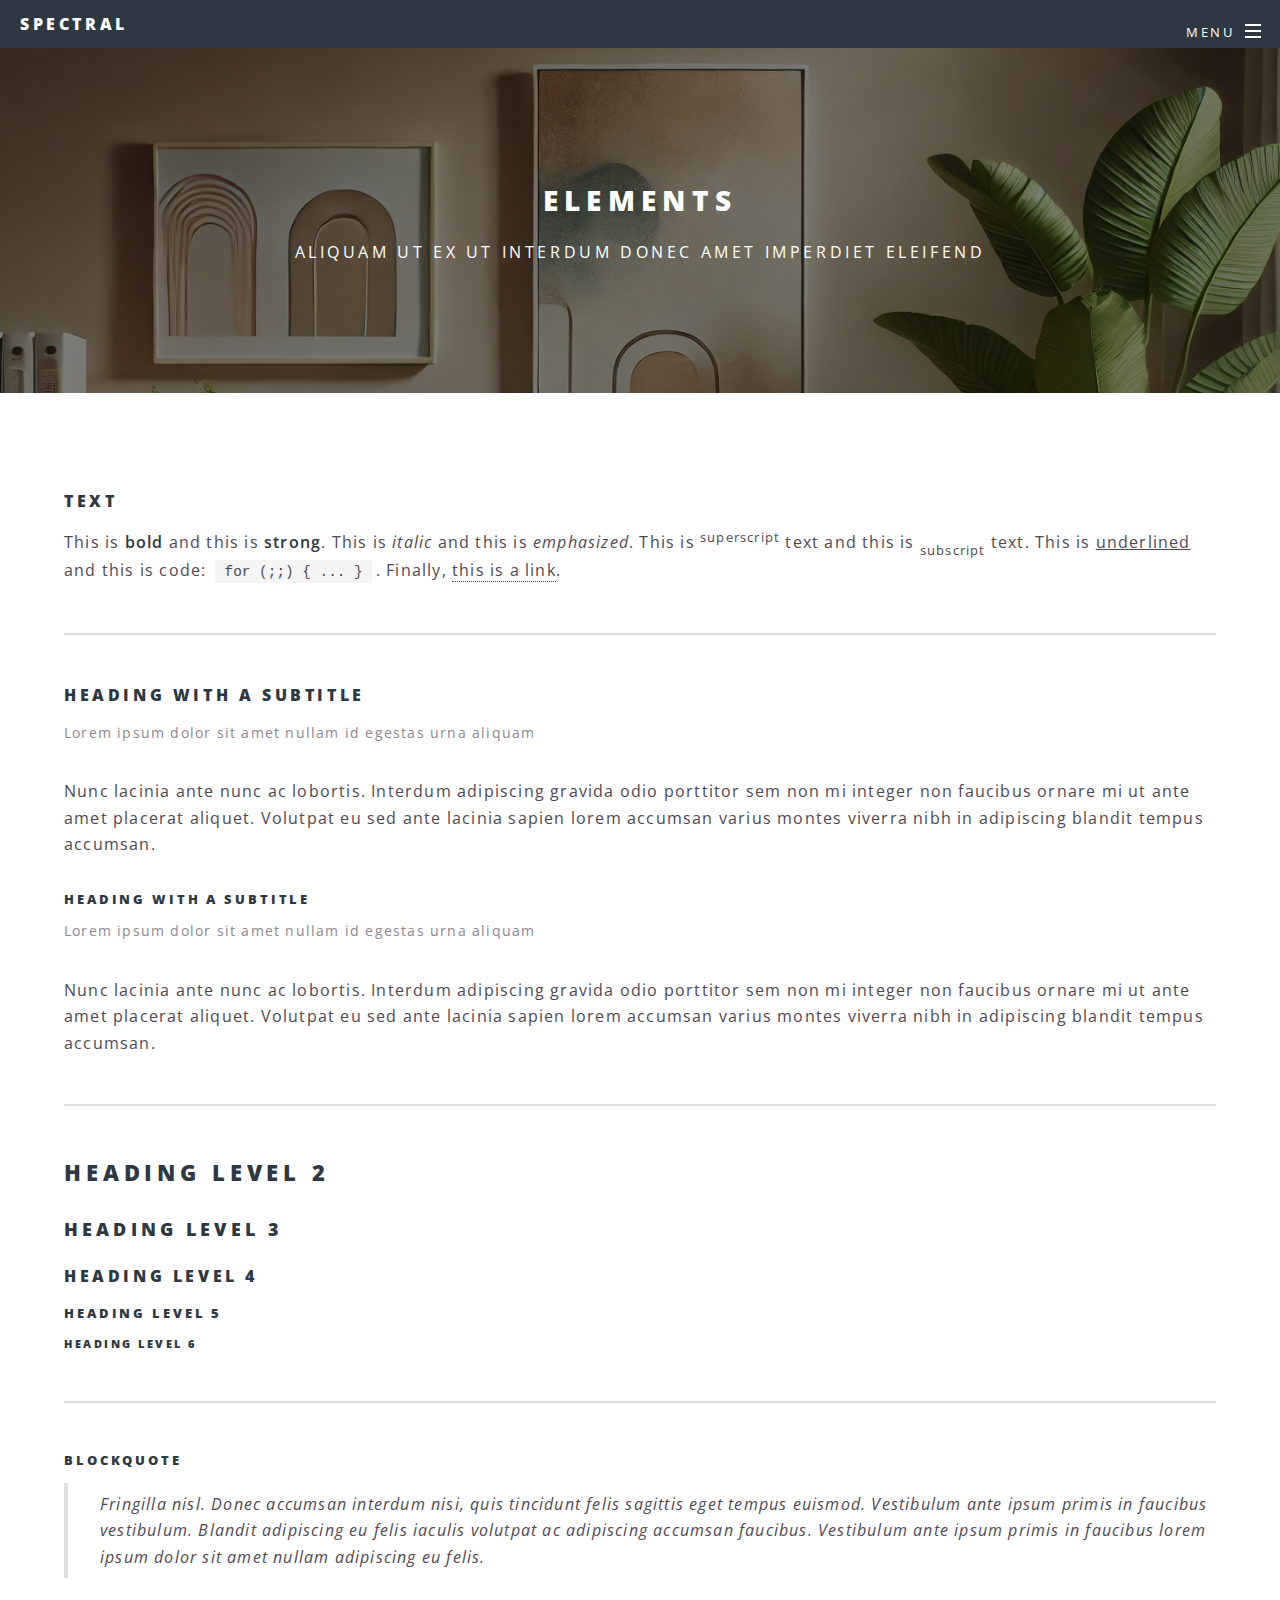
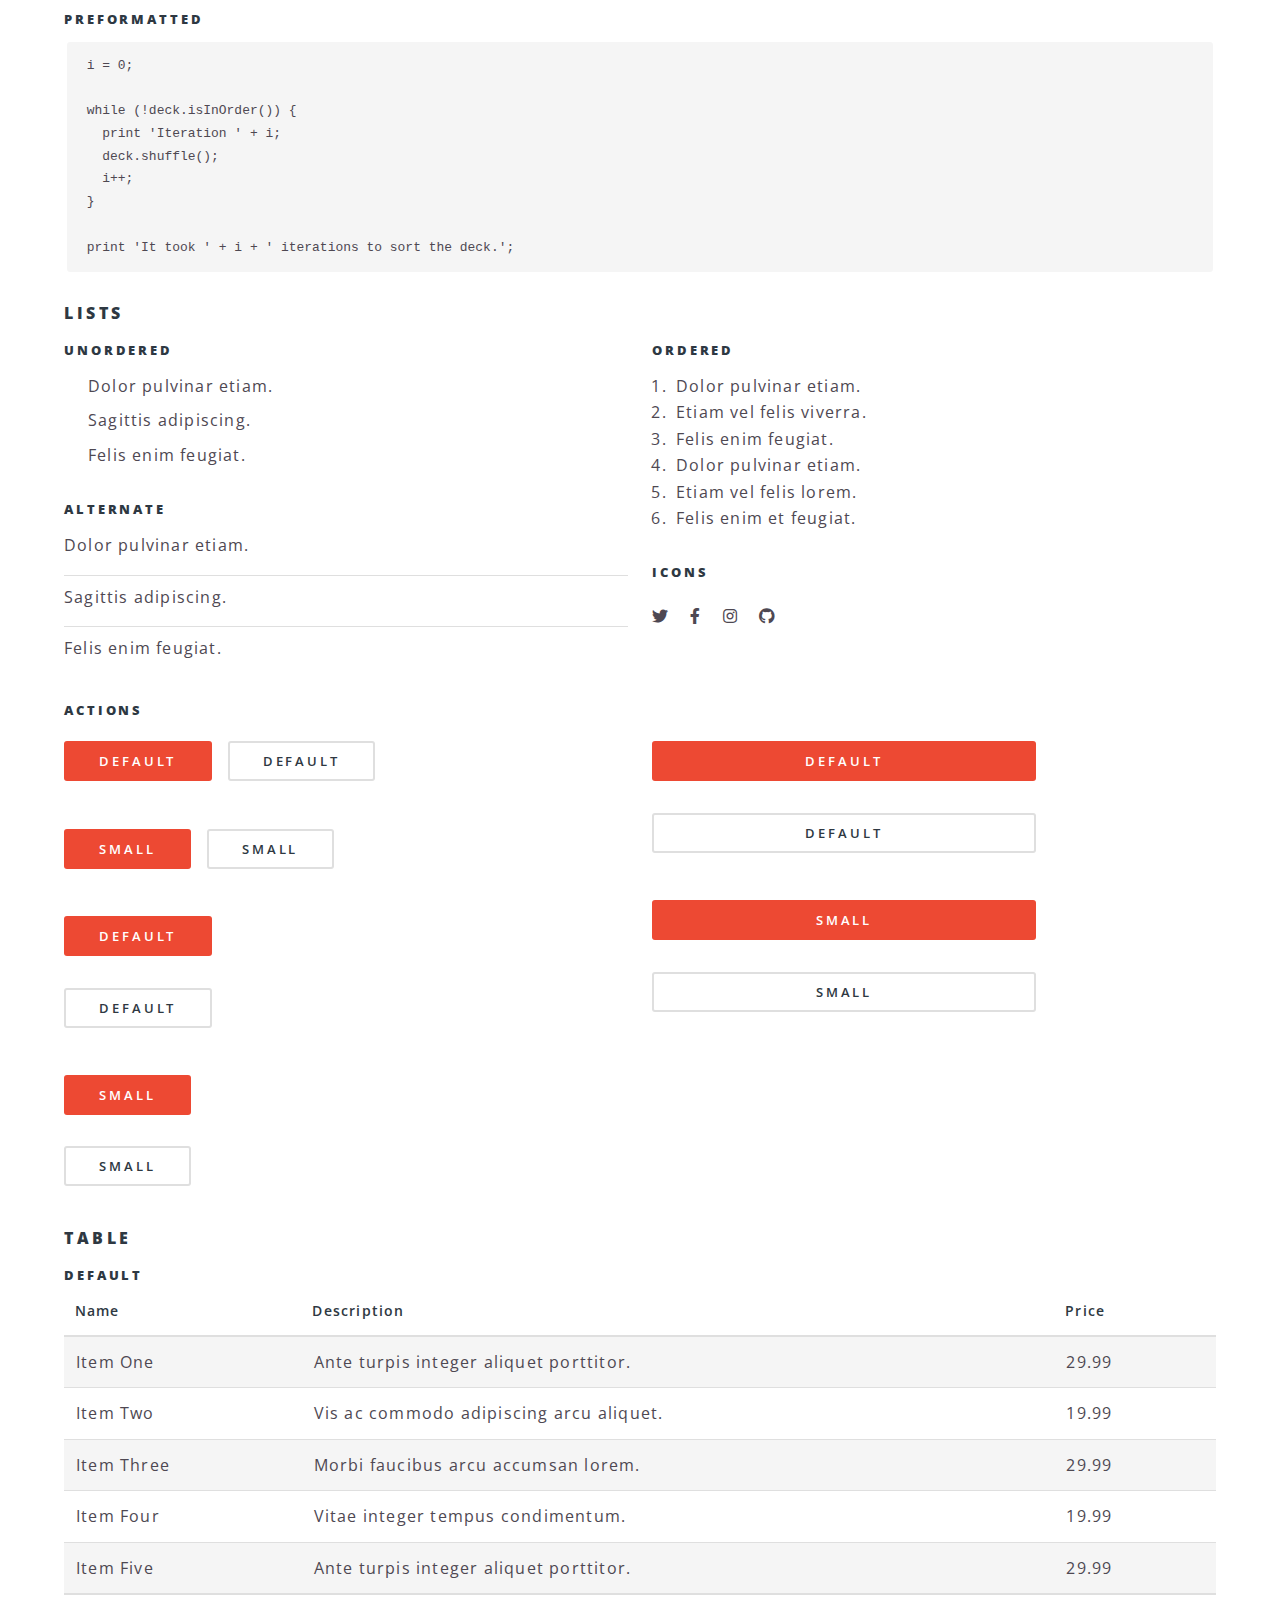
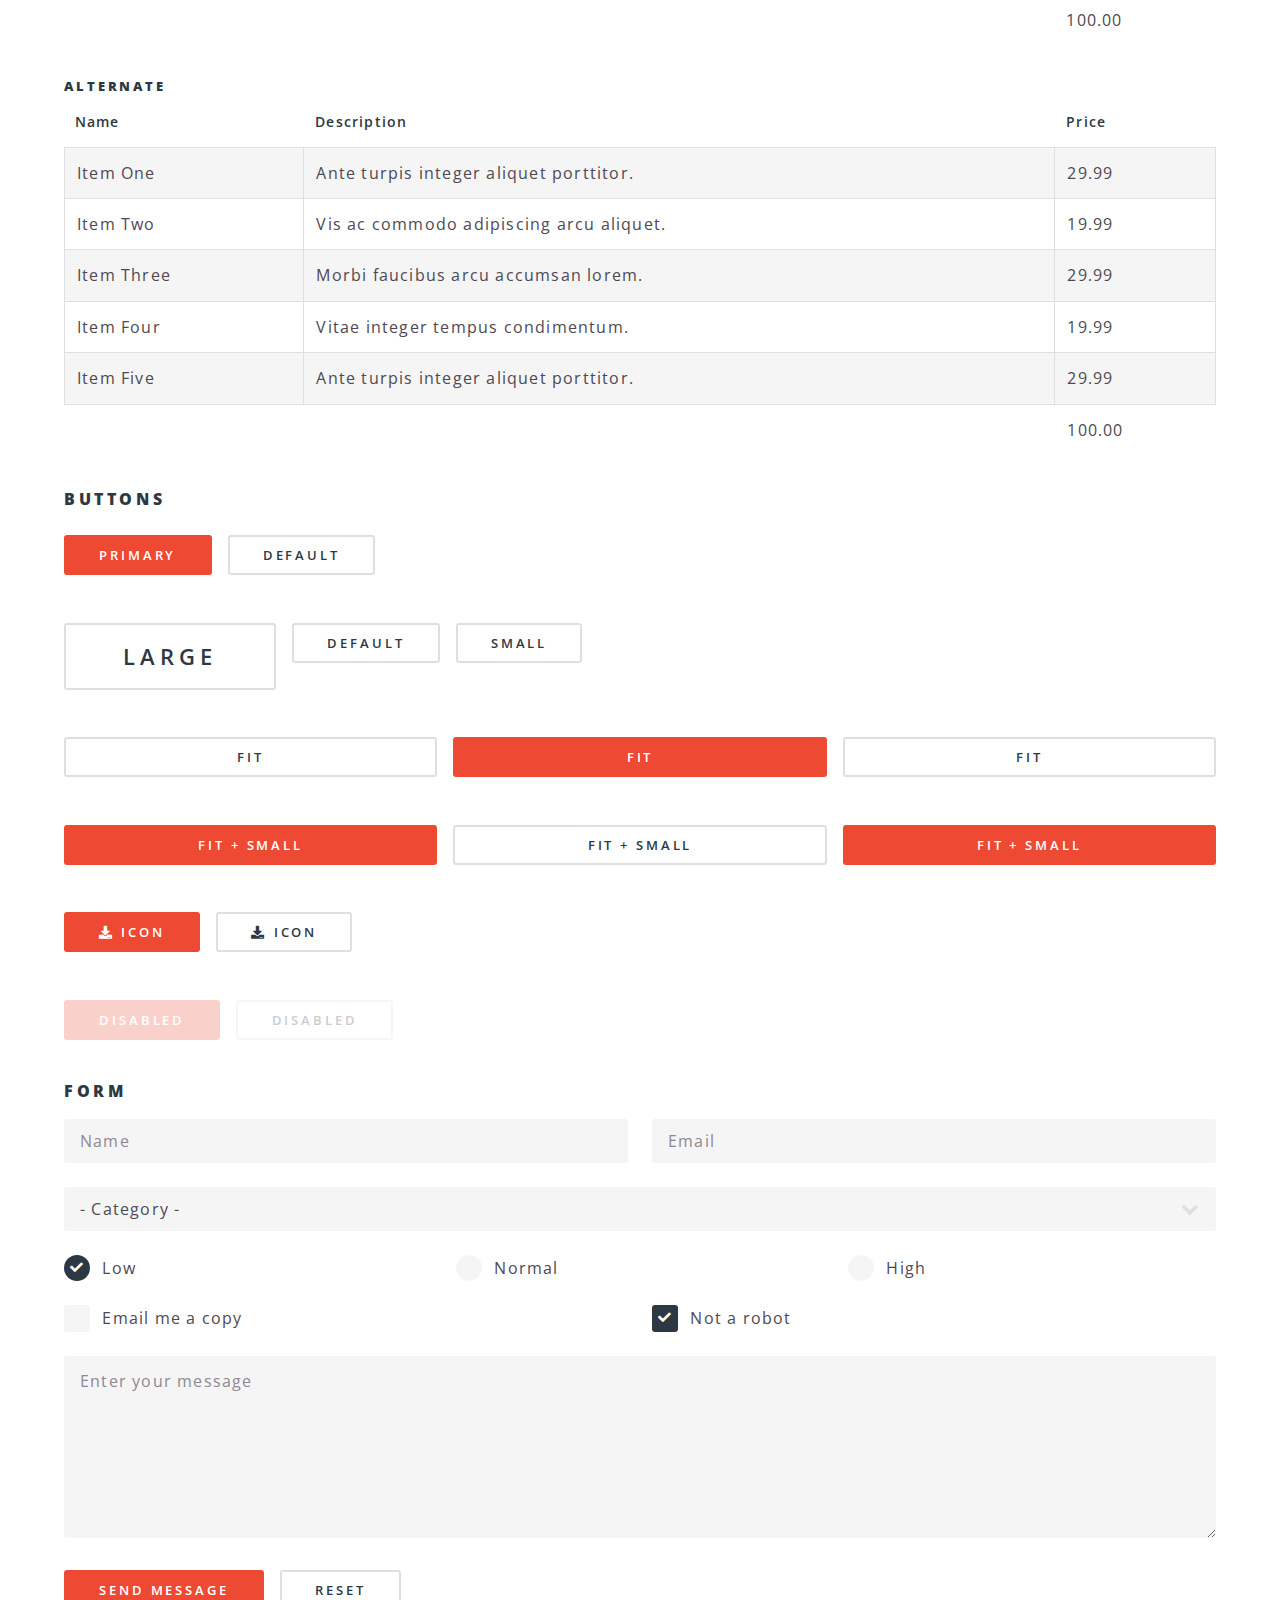
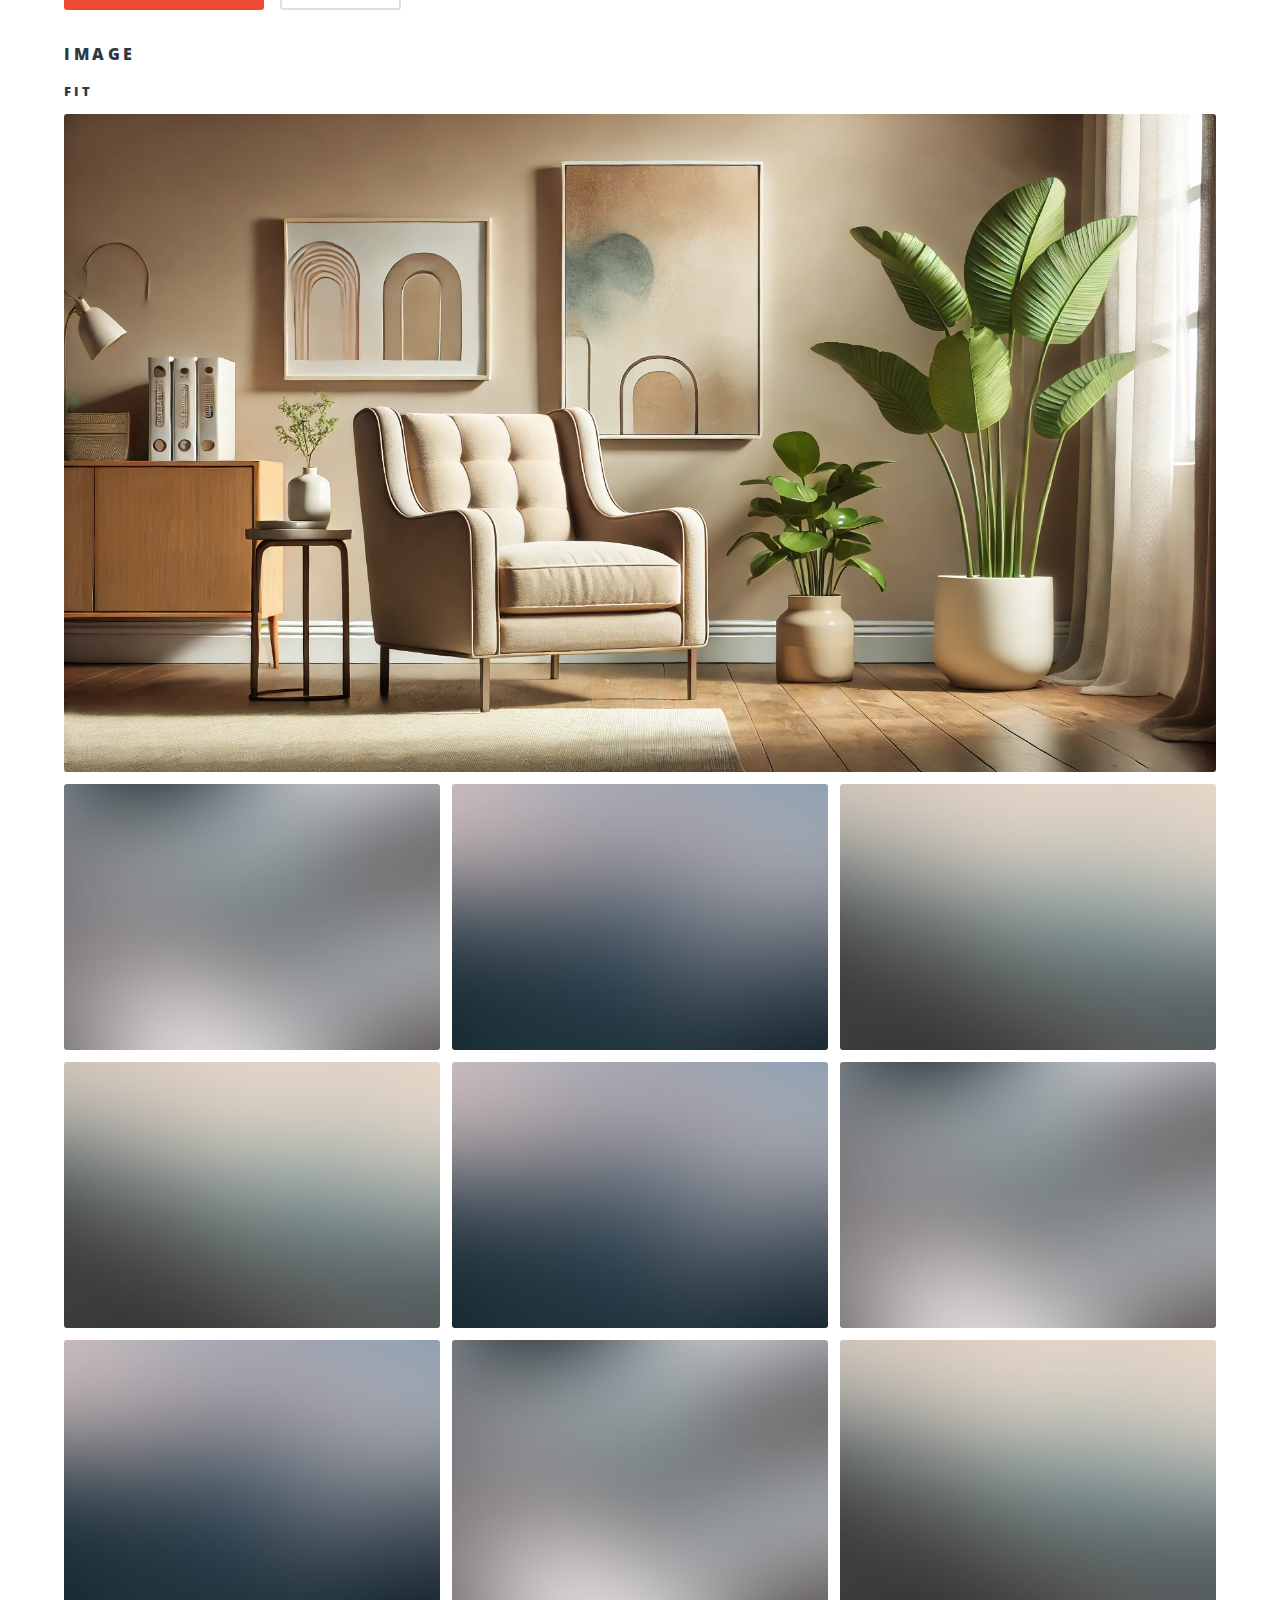
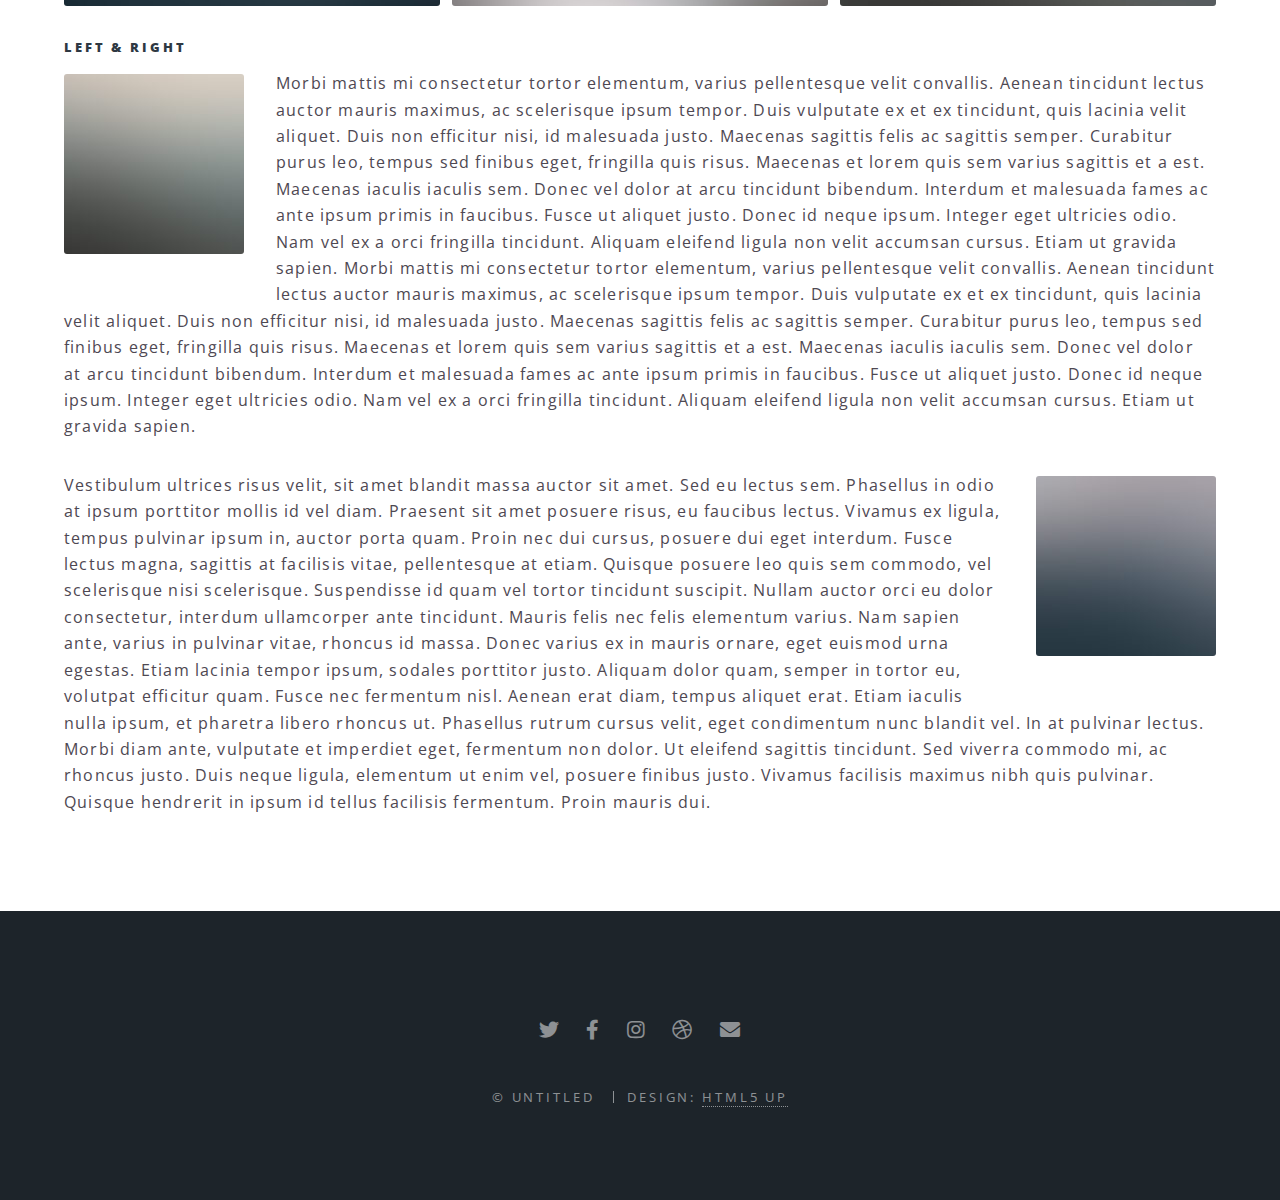
==== commit fe2ff601: "commit" ====
--- a/elements.html
+++ b/elements.html
@@ -1,79 +1,105 @@
-<!DOCTYPE HTML>
+<!DOCTYPE html>
 <!--
 	Spectral by HTML5 UP
 	html5up.net | @ajlkn
 	Free for personal and commercial use under the CCA 3.0 license (html5up.net/license)
 -->
 <html>
-	<head>
-		<title>Elements - Spectral by HTML5 UP</title>
-		<meta charset="utf-8" />
-		<meta name="viewport" content="width=device-width, initial-scale=1, user-scalable=no" />
-		<link rel="stylesheet" href="assets/css/main.css" />
-		<noscript><link rel="stylesheet" href="assets/css/noscript.css" /></noscript>
-	</head>
-	<body class="is-preload">
-
-		<!-- Page Wrapper -->
-			<div id="page-wrapper">
-
-				<!-- Header -->
-					<header id="header">
-						<h1><a href="index.html">Spectral</a></h1>
-						<nav id="nav">
-							<ul>
-								<li class="special">
-									<a href="#menu" class="menuToggle"><span>Menu</span></a>
-									<div id="menu">
-										<ul>
-											<li><a href="index.html">Home</a></li>
-											<li><a href="generic.html">Generic</a></li>
-											<li><a href="elements.html">Elements</a></li>
-											<li><a href="#">Sign Up</a></li>
-											<li><a href="#">Log In</a></li>
-										</ul>
-									</div>
-								</li>
-							</ul>
-						</nav>
-					</header>
-
-				<!-- Main -->
-					<article id="main">
-						<header>
-							<h2>Elements</h2>
-							<p>Aliquam ut ex ut interdum donec amet imperdiet eleifend</p>
-						</header>
-						<section class="wrapper style5">
-							<div class="inner">
-
-								<section>
-									<h4>Text</h4>
-									<p>This is <b>bold</b> and this is <strong>strong</strong>. This is <i>italic</i> and this is <em>emphasized</em>.
-									This is <sup>superscript</sup> text and this is <sub>subscript</sub> text.
-									This is <u>underlined</u> and this is code: <code>for (;;) { ... }</code>. Finally, <a href="#">this is a link</a>.</p>
-									<hr />
-									<header>
-										<h4>Heading with a Subtitle</h4>
-										<p>Lorem ipsum dolor sit amet nullam id egestas urna aliquam</p>
-									</header>
-									<p>Nunc lacinia ante nunc ac lobortis. Interdum adipiscing gravida odio porttitor sem non mi integer non faucibus ornare mi ut ante amet placerat aliquet. Volutpat eu sed ante lacinia sapien lorem accumsan varius montes viverra nibh in adipiscing blandit tempus accumsan.</p>
-									<header>
-										<h5>Heading with a Subtitle</h5>
-										<p>Lorem ipsum dolor sit amet nullam id egestas urna aliquam</p>
-									</header>
-									<p>Nunc lacinia ante nunc ac lobortis. Interdum adipiscing gravida odio porttitor sem non mi integer non faucibus ornare mi ut ante amet placerat aliquet. Volutpat eu sed ante lacinia sapien lorem accumsan varius montes viverra nibh in adipiscing blandit tempus accumsan.</p>
-									<hr />
-									<h2>Heading Level 2</h2>
-									<h3>Heading Level 3</h3>
-									<h4>Heading Level 4</h4>
-									<h5>Heading Level 5</h5>
-									<h6>Heading Level 6</h6>
-									<hr />
-									<h5>Blockquote</h5>
-									<blockquote>Fringilla nisl. Donec accumsan interdum nisi, quis tincidunt felis sagittis eget tempus euismod. Vestibulum ante ipsum primis in faucibus vestibulum. Blandit adipiscing eu felis iaculis volutpat ac adipiscing accumsan faucibus. Vestibulum ante ipsum primis in faucibus lorem ipsum dolor sit amet nullam adipiscing eu felis.</blockquote>
-									<h5>Preformatted</h5>
-									<pre><code>i = 0;
+  <head>
+    <title>Elements - Spectral by HTML5 UP</title>
+    <meta charset="utf-8" />
+    <meta
+      name="viewport"
+      content="width=device-width, initial-scale=1, user-scalable=no"
+    />
+    <link rel="stylesheet" href="assets/css/main.css" />
+    <noscript
+      ><link rel="stylesheet" href="assets/css/noscript.css"
+    /></noscript>
+  </head>
+  <body class="is-preload">
+    <!-- Page Wrapper -->
+    <div id="page-wrapper">
+      <!-- Header -->
+      <header id="header">
+        <h1><a href="index.html">Spectral</a></h1>
+        <nav id="nav">
+          <ul>
+            <li class="special">
+              <a href="#menu" class="menuToggle"><span>Menu</span></a>
+              <div id="menu">
+                <ul>
+                  <li><a href="index.html">Home</a></li>
+                  <li><a href="generic.html">Generic</a></li>
+                  <li><a href="elements.html">Elements</a></li>
+                  <li><a href="#">Sign Up</a></li>
+                  <li><a href="#">Log In</a></li>
+                </ul>
+              </div>
+            </li>
+          </ul>
+        </nav>
+      </header>
+
+      <!-- Main -->
+      <article id="main">
+        <header>
+          <h2>Elements</h2>
+          <p>Aliquam ut ex ut interdum donec amet imperdiet eleifend</p>
+        </header>
+        <section class="wrapper style5">
+          <div class="inner">
+            <section>
+              <h4>Text</h4>
+              <p>
+                This is <b>bold</b> and this is <strong>strong</strong>. This is
+                <i>italic</i> and this is <em>emphasized</em>. This is
+                <sup>superscript</sup> text and this is
+                <sub>subscript</sub> text. This is <u>underlined</u> and this is
+                code: <code>for (;;) { ... }</code>. Finally,
+                <a href="#">this is a link</a>.
+              </p>
+              <hr />
+              <header>
+                <h4>Heading with a Subtitle</h4>
+                <p>Lorem ipsum dolor sit amet nullam id egestas urna aliquam</p>
+              </header>
+              <p>
+                Nunc lacinia ante nunc ac lobortis. Interdum adipiscing gravida
+                odio porttitor sem non mi integer non faucibus ornare mi ut ante
+                amet placerat aliquet. Volutpat eu sed ante lacinia sapien lorem
+                accumsan varius montes viverra nibh in adipiscing blandit tempus
+                accumsan.
+              </p>
+              <header>
+                <h5>Heading with a Subtitle</h5>
+                <p>Lorem ipsum dolor sit amet nullam id egestas urna aliquam</p>
+              </header>
+              <p>
+                Nunc lacinia ante nunc ac lobortis. Interdum adipiscing gravida
+                odio porttitor sem non mi integer non faucibus ornare mi ut ante
+                amet placerat aliquet. Volutpat eu sed ante lacinia sapien lorem
+                accumsan varius montes viverra nibh in adipiscing blandit tempus
+                accumsan.
+              </p>
+              <hr />
+              <h2>Heading Level 2</h2>
+              <h3>Heading Level 3</h3>
+              <h4>Heading Level 4</h4>
+              <h5>Heading Level 5</h5>
+              <h6>Heading Level 6</h6>
+              <hr />
+              <h5>Blockquote</h5>
+              <blockquote>
+                Fringilla nisl. Donec accumsan interdum nisi, quis tincidunt
+                felis sagittis eget tempus euismod. Vestibulum ante ipsum primis
+                in faucibus vestibulum. Blandit adipiscing eu felis iaculis
+                volutpat ac adipiscing accumsan faucibus. Vestibulum ante ipsum
+                primis in faucibus lorem ipsum dolor sit amet nullam adipiscing
+                eu felis.
+              </blockquote>
+              <h5>Preformatted</h5>
+              <pre><code>i = 0;
 
 while (!deck.isInOrder()) {
   print 'Iteration ' + i;
@@ -82,305 +108,487 @@
 }
 
 print 'It took ' + i + ' iterations to sort the deck.';</code></pre>
-								</section>
-
-								<section>
-									<h4>Lists</h4>
-									<div class="row">
-										<div class="col-6 col-12-medium">
-											<h5>Unordered</h5>
-											<ul>
-												<li>Dolor pulvinar etiam.</li>
-												<li>Sagittis adipiscing.</li>
-												<li>Felis enim feugiat.</li>
-											</ul>
-											<h5>Alternate</h5>
-											<ul class="alt">
-												<li>Dolor pulvinar etiam.</li>
-												<li>Sagittis adipiscing.</li>
-												<li>Felis enim feugiat.</li>
-											</ul>
-										</div>
-										<div class="col-6 col-12-medium">
-											<h5>Ordered</h5>
-											<ol>
-												<li>Dolor pulvinar etiam.</li>
-												<li>Etiam vel felis viverra.</li>
-												<li>Felis enim feugiat.</li>
-												<li>Dolor pulvinar etiam.</li>
-												<li>Etiam vel felis lorem.</li>
-												<li>Felis enim et feugiat.</li>
-											</ol>
-											<h5>Icons</h5>
-											<ul class="icons">
-												<li><a href="#" class="icon brands fa-twitter"><span class="label">Twitter</span></a></li>
-												<li><a href="#" class="icon brands fa-facebook-f"><span class="label">Facebook</span></a></li>
-												<li><a href="#" class="icon brands fa-instagram"><span class="label">Instagram</span></a></li>
-												<li><a href="#" class="icon brands fa-github"><span class="label">Github</span></a></li>
-											</ul>
-										</div>
-									</div>
-									<h5>Actions</h5>
-									<div class="row">
-										<div class="col-6 col-12-medium">
-											<ul class="actions">
-												<li><a href="#" class="button primary">Default</a></li>
-												<li><a href="#" class="button">Default</a></li>
-											</ul>
-											<ul class="actions small">
-												<li><a href="#" class="button primary small">Small</a></li>
-												<li><a href="#" class="button small">Small</a></li>
-											</ul>
-											<ul class="actions stacked">
-												<li><a href="#" class="button primary">Default</a></li>
-												<li><a href="#" class="button">Default</a></li>
-											</ul>
-											<ul class="actions stacked">
-												<li><a href="#" class="button primary small">Small</a></li>
-												<li><a href="#" class="button small">Small</a></li>
-											</ul>
-										</div>
-										<div class="col-6 col-12-medium">
-											<ul class="actions stacked">
-												<li><a href="#" class="button primary fit">Default</a></li>
-												<li><a href="#" class="button fit">Default</a></li>
-											</ul>
-											<ul class="actions stacked">
-												<li><a href="#" class="button primary small fit">Small</a></li>
-												<li><a href="#" class="button small fit">Small</a></li>
-											</ul>
-										</div>
-									</div>
-								</section>
-
-								<section>
-									<h4>Table</h4>
-									<h5>Default</h5>
-									<div class="table-wrapper">
-										<table>
-											<thead>
-												<tr>
-													<th>Name</th>
-													<th>Description</th>
-													<th>Price</th>
-												</tr>
-											</thead>
-											<tbody>
-												<tr>
-													<td>Item One</td>
-													<td>Ante turpis integer aliquet porttitor.</td>
-													<td>29.99</td>
-												</tr>
-												<tr>
-													<td>Item Two</td>
-													<td>Vis ac commodo adipiscing arcu aliquet.</td>
-													<td>19.99</td>
-												</tr>
-												<tr>
-													<td>Item Three</td>
-													<td> Morbi faucibus arcu accumsan lorem.</td>
-													<td>29.99</td>
-												</tr>
-												<tr>
-													<td>Item Four</td>
-													<td>Vitae integer tempus condimentum.</td>
-													<td>19.99</td>
-												</tr>
-												<tr>
-													<td>Item Five</td>
-													<td>Ante turpis integer aliquet porttitor.</td>
-													<td>29.99</td>
-												</tr>
-											</tbody>
-											<tfoot>
-												<tr>
-													<td colspan="2"></td>
-													<td>100.00</td>
-												</tr>
-											</tfoot>
-										</table>
-									</div>
-
-									<h5>Alternate</h5>
-									<div class="table-wrapper">
-										<table class="alt">
-											<thead>
-												<tr>
-													<th>Name</th>
-													<th>Description</th>
-													<th>Price</th>
-												</tr>
-											</thead>
-											<tbody>
-												<tr>
-													<td>Item One</td>
-													<td>Ante turpis integer aliquet porttitor.</td>
-													<td>29.99</td>
-												</tr>
-												<tr>
-													<td>Item Two</td>
-													<td>Vis ac commodo adipiscing arcu aliquet.</td>
-													<td>19.99</td>
-												</tr>
-												<tr>
-													<td>Item Three</td>
-													<td> Morbi faucibus arcu accumsan lorem.</td>
-													<td>29.99</td>
-												</tr>
-												<tr>
-													<td>Item Four</td>
-													<td>Vitae integer tempus condimentum.</td>
-													<td>19.99</td>
-												</tr>
-												<tr>
-													<td>Item Five</td>
-													<td>Ante turpis integer aliquet porttitor.</td>
-													<td>29.99</td>
-												</tr>
-											</tbody>
-											<tfoot>
-												<tr>
-													<td colspan="2"></td>
-													<td>100.00</td>
-												</tr>
-											</tfoot>
-										</table>
-									</div>
-								</section>
-
-								<section>
-									<h4>Buttons</h4>
-									<ul class="actions">
-										<li><a href="#" class="button primary">Primary</a></li>
-										<li><a href="#" class="button">Default</a></li>
-									</ul>
-									<ul class="actions">
-										<li><a href="#" class="button large">Large</a></li>
-										<li><a href="#" class="button">Default</a></li>
-										<li><a href="#" class="button small">Small</a></li>
-									</ul>
-									<ul class="actions fit">
-										<li><a href="#" class="button fit">Fit</a></li>
-										<li><a href="#" class="button primary fit">Fit</a></li>
-										<li><a href="#" class="button fit">Fit</a></li>
-									</ul>
-									<ul class="actions fit small">
-										<li><a href="#" class="button primary fit small">Fit + Small</a></li>
-										<li><a href="#" class="button fit small">Fit + Small</a></li>
-										<li><a href="#" class="button primary fit small">Fit + Small</a></li>
-									</ul>
-									<ul class="actions">
-										<li><a href="#" class="button primary icon solid fa-download">Icon</a></li>
-										<li><a href="#" class="button icon solid fa-download">Icon</a></li>
-									</ul>
-									<ul class="actions">
-										<li><span class="button primary disabled">Disabled</span></li>
-										<li><span class="button disabled">Disabled</span></li>
-									</ul>
-								</section>
-
-								<section>
-									<h4>Form</h4>
-									<form method="post" action="#">
-										<div class="row gtr-uniform">
-											<div class="col-6 col-12-xsmall">
-												<input type="text" name="demo-name" id="demo-name" value="" placeholder="Name" />
-											</div>
-											<div class="col-6 col-12-xsmall">
-												<input type="email" name="demo-email" id="demo-email" value="" placeholder="Email" />
-											</div>
-											<div class="col-12">
-												<select name="demo-category" id="demo-category">
-													<option value="">- Category -</option>
-													<option value="1">Manufacturing</option>
-													<option value="1">Shipping</option>
-													<option value="1">Administration</option>
-													<option value="1">Human Resources</option>
-												</select>
-											</div>
-											<div class="col-4 col-12-small">
-												<input type="radio" id="demo-priority-low" name="demo-priority" checked>
-												<label for="demo-priority-low">Low</label>
-											</div>
-											<div class="col-4 col-12-small">
-												<input type="radio" id="demo-priority-normal" name="demo-priority">
-												<label for="demo-priority-normal">Normal</label>
-											</div>
-											<div class="col-4 col-12-small">
-												<input type="radio" id="demo-priority-high" name="demo-priority">
-												<label for="demo-priority-high">High</label>
-											</div>
-											<div class="col-6 col-12-small">
-												<input type="checkbox" id="demo-copy" name="demo-copy">
-												<label for="demo-copy">Email me a copy</label>
-											</div>
-											<div class="col-6 col-12-small">
-												<input type="checkbox" id="demo-human" name="demo-human" checked>
-												<label for="demo-human">Not a robot</label>
-											</div>
-											<div class="col-12">
-												<textarea name="demo-message" id="demo-message" placeholder="Enter your message" rows="6"></textarea>
-											</div>
-											<div class="col-12">
-												<ul class="actions">
-													<li><input type="submit" value="Send Message" class="primary" /></li>
-													<li><input type="reset" value="Reset" /></li>
-												</ul>
-											</div>
-										</div>
-									</form>
-								</section>
-
-								<section>
-									<h4>Image</h4>
-									<h5>Fit</h5>
-									<div class="box alt">
-										<div class="row gtr-50 gtr-uniform">
-											<div class="col-12"><span class="image fit"><img src="images/banner.jpg" alt="" /></span></div>
-											<div class="col-4"><span class="image fit"><img src="images/pic01.jpg" alt="" /></span></div>
-											<div class="col-4"><span class="image fit"><img src="images/pic02.jpg" alt="" /></span></div>
-											<div class="col-4"><span class="image fit"><img src="images/pic03.jpg" alt="" /></span></div>
-											<div class="col-4"><span class="image fit"><img src="images/pic03.jpg" alt="" /></span></div>
-											<div class="col-4"><span class="image fit"><img src="images/pic02.jpg" alt="" /></span></div>
-											<div class="col-4"><span class="image fit"><img src="images/pic01.jpg" alt="" /></span></div>
-											<div class="col-4"><span class="image fit"><img src="images/pic02.jpg" alt="" /></span></div>
-											<div class="col-4"><span class="image fit"><img src="images/pic01.jpg" alt="" /></span></div>
-											<div class="col-4"><span class="image fit"><img src="images/pic03.jpg" alt="" /></span></div>
-										</div>
-									</div>
-									<h5>Left &amp; Right</h5>
-									<p><span class="image left"><img src="images/pic04.jpg" alt="" /></span>Morbi mattis mi consectetur tortor elementum, varius pellentesque velit convallis. Aenean tincidunt lectus auctor mauris maximus, ac scelerisque ipsum tempor. Duis vulputate ex et ex tincidunt, quis lacinia velit aliquet. Duis non efficitur nisi, id malesuada justo. Maecenas sagittis felis ac sagittis semper. Curabitur purus leo, tempus sed finibus eget, fringilla quis risus. Maecenas et lorem quis sem varius sagittis et a est. Maecenas iaculis iaculis sem. Donec vel dolor at arcu tincidunt bibendum. Interdum et malesuada fames ac ante ipsum primis in faucibus. Fusce ut aliquet justo. Donec id neque ipsum. Integer eget ultricies odio. Nam vel ex a orci fringilla tincidunt. Aliquam eleifend ligula non velit accumsan cursus. Etiam ut gravida sapien. Morbi mattis mi consectetur tortor elementum, varius pellentesque velit convallis. Aenean tincidunt lectus auctor mauris maximus, ac scelerisque ipsum tempor. Duis vulputate ex et ex tincidunt, quis lacinia velit aliquet. Duis non efficitur nisi, id malesuada justo. Maecenas sagittis felis ac sagittis semper. Curabitur purus leo, tempus sed finibus eget, fringilla quis risus. Maecenas et lorem quis sem varius sagittis et a est. Maecenas iaculis iaculis sem. Donec vel dolor at arcu tincidunt bibendum. Interdum et malesuada fames ac ante ipsum primis in faucibus. Fusce ut aliquet justo. Donec id neque ipsum. Integer eget ultricies odio. Nam vel ex a orci fringilla tincidunt. Aliquam eleifend ligula non velit accumsan cursus. Etiam ut gravida sapien.</p>
-									<p><span class="image right"><img src="images/pic05.jpg" alt="" /></span>Vestibulum ultrices risus velit, sit amet blandit massa auctor sit amet. Sed eu lectus sem. Phasellus in odio at ipsum porttitor mollis id vel diam. Praesent sit amet posuere risus, eu faucibus lectus. Vivamus ex ligula, tempus pulvinar ipsum in, auctor porta quam. Proin nec dui cursus, posuere dui eget interdum. Fusce lectus magna, sagittis at facilisis vitae, pellentesque at etiam. Quisque posuere leo quis sem commodo, vel scelerisque nisi scelerisque. Suspendisse id quam vel tortor tincidunt suscipit. Nullam auctor orci eu dolor consectetur, interdum ullamcorper ante tincidunt. Mauris felis nec felis elementum varius. Nam sapien ante, varius in pulvinar vitae, rhoncus id massa. Donec varius ex in mauris ornare, eget euismod urna egestas. Etiam lacinia tempor ipsum, sodales porttitor justo. Aliquam dolor quam, semper in tortor eu, volutpat efficitur quam. Fusce nec fermentum nisl. Aenean erat diam, tempus aliquet erat. Etiam iaculis nulla ipsum, et pharetra libero rhoncus ut. Phasellus rutrum cursus velit, eget condimentum nunc blandit vel. In at pulvinar lectus. Morbi diam ante, vulputate et imperdiet eget, fermentum non dolor. Ut eleifend sagittis tincidunt. Sed viverra commodo mi, ac rhoncus justo. Duis neque ligula, elementum ut enim vel, posuere finibus justo. Vivamus facilisis maximus nibh quis pulvinar. Quisque hendrerit in ipsum id tellus facilisis fermentum. Proin mauris dui.</p>
-								</section>
-
-							</div>
-						</section>
-					</article>
-
-				<!-- Footer -->
-					<footer id="footer">
-						<ul class="icons">
-							<li><a href="#" class="icon brands fa-twitter"><span class="label">Twitter</span></a></li>
-							<li><a href="#" class="icon brands fa-facebook-f"><span class="label">Facebook</span></a></li>
-							<li><a href="#" class="icon brands fa-instagram"><span class="label">Instagram</span></a></li>
-							<li><a href="#" class="icon brands fa-dribbble"><span class="label">Dribbble</span></a></li>
-							<li><a href="#" class="icon solid fa-envelope"><span class="label">Email</span></a></li>
-						</ul>
-						<ul class="copyright">
-							<li>&copy; Untitled</li><li>Design: <a href="http://html5up.net">HTML5 UP</a></li>
-						</ul>
-					</footer>
-
-			</div>
-
-		<!-- Scripts -->
-			<script src="assets/js/jquery.min.js"></script>
-			<script src="assets/js/jquery.scrollex.min.js"></script>
-			<script src="assets/js/jquery.scrolly.min.js"></script>
-			<script src="assets/js/browser.min.js"></script>
-			<script src="assets/js/breakpoints.min.js"></script>
-			<script src="assets/js/util.js"></script>
-			<script src="assets/js/main.js"></script>
-
-	</body>
-</html>+            </section>
+
+            <section>
+              <h4>Lists</h4>
+              <div class="row">
+                <div class="col-6 col-12-medium">
+                  <h5>Unordered</h5>
+                  <ul>
+                    <li>Dolor pulvinar etiam.</li>
+                    <li>Sagittis adipiscing.</li>
+                    <li>Felis enim feugiat.</li>
+                  </ul>
+                  <h5>Alternate</h5>
+                  <ul class="alt">
+                    <li>Dolor pulvinar etiam.</li>
+                    <li>Sagittis adipiscing.</li>
+                    <li>Felis enim feugiat.</li>
+                  </ul>
+                </div>
+                <div class="col-6 col-12-medium">
+                  <h5>Ordered</h5>
+                  <ol>
+                    <li>Dolor pulvinar etiam.</li>
+                    <li>Etiam vel felis viverra.</li>
+                    <li>Felis enim feugiat.</li>
+                    <li>Dolor pulvinar etiam.</li>
+                    <li>Etiam vel felis lorem.</li>
+                    <li>Felis enim et feugiat.</li>
+                  </ol>
+                  <h5>Icons</h5>
+                  <ul class="icons">
+                    <li>
+                      <a href="#" class="icon brands fa-twitter"
+                        ><span class="label">Twitter</span></a
+                      >
+                    </li>
+                    <li>
+                      <a href="#" class="icon brands fa-facebook-f"
+                        ><span class="label">Facebook</span></a
+                      >
+                    </li>
+                    <li>
+                      <a href="#" class="icon brands fa-instagram"
+                        ><span class="label">Instagram</span></a
+                      >
+                    </li>
+                    <li>
+                      <a href="#" class="icon brands fa-github"
+                        ><span class="label">Github</span></a
+                      >
+                    </li>
+                  </ul>
+                </div>
+              </div>
+              <h5>Actions</h5>
+              <div class="row">
+                <div class="col-6 col-12-medium">
+                  <ul class="actions">
+                    <li><a href="#" class="button primary">Default</a></li>
+                    <li><a href="#" class="button">Default</a></li>
+                  </ul>
+                  <ul class="actions small">
+                    <li><a href="#" class="button primary small">Small</a></li>
+                    <li><a href="#" class="button small">Small</a></li>
+                  </ul>
+                  <ul class="actions stacked">
+                    <li><a href="#" class="button primary">Default</a></li>
+                    <li><a href="#" class="button">Default</a></li>
+                  </ul>
+                  <ul class="actions stacked">
+                    <li><a href="#" class="button primary small">Small</a></li>
+                    <li><a href="#" class="button small">Small</a></li>
+                  </ul>
+                </div>
+                <div class="col-6 col-12-medium">
+                  <ul class="actions stacked">
+                    <li><a href="#" class="button primary fit">Default</a></li>
+                    <li><a href="#" class="button fit">Default</a></li>
+                  </ul>
+                  <ul class="actions stacked">
+                    <li>
+                      <a href="#" class="button primary small fit">Small</a>
+                    </li>
+                    <li><a href="#" class="button small fit">Small</a></li>
+                  </ul>
+                </div>
+              </div>
+            </section>
+
+            <section>
+              <h4>Table</h4>
+              <h5>Default</h5>
+              <div class="table-wrapper">
+                <table>
+                  <thead>
+                    <tr>
+                      <th>Name</th>
+                      <th>Description</th>
+                      <th>Price</th>
+                    </tr>
+                  </thead>
+                  <tbody>
+                    <tr>
+                      <td>Item One</td>
+                      <td>Ante turpis integer aliquet porttitor.</td>
+                      <td>29.99</td>
+                    </tr>
+                    <tr>
+                      <td>Item Two</td>
+                      <td>Vis ac commodo adipiscing arcu aliquet.</td>
+                      <td>19.99</td>
+                    </tr>
+                    <tr>
+                      <td>Item Three</td>
+                      <td>Morbi faucibus arcu accumsan lorem.</td>
+                      <td>29.99</td>
+                    </tr>
+                    <tr>
+                      <td>Item Four</td>
+                      <td>Vitae integer tempus condimentum.</td>
+                      <td>19.99</td>
+                    </tr>
+                    <tr>
+                      <td>Item Five</td>
+                      <td>Ante turpis integer aliquet porttitor.</td>
+                      <td>29.99</td>
+                    </tr>
+                  </tbody>
+                  <tfoot>
+                    <tr>
+                      <td colspan="2"></td>
+                      <td>100.00</td>
+                    </tr>
+                  </tfoot>
+                </table>
+              </div>
+
+              <h5>Alternate</h5>
+              <div class="table-wrapper">
+                <table class="alt">
+                  <thead>
+                    <tr>
+                      <th>Name</th>
+                      <th>Description</th>
+                      <th>Price</th>
+                    </tr>
+                  </thead>
+                  <tbody>
+                    <tr>
+                      <td>Item One</td>
+                      <td>Ante turpis integer aliquet porttitor.</td>
+                      <td>29.99</td>
+                    </tr>
+                    <tr>
+                      <td>Item Two</td>
+                      <td>Vis ac commodo adipiscing arcu aliquet.</td>
+                      <td>19.99</td>
+                    </tr>
+                    <tr>
+                      <td>Item Three</td>
+                      <td>Morbi faucibus arcu accumsan lorem.</td>
+                      <td>29.99</td>
+                    </tr>
+                    <tr>
+                      <td>Item Four</td>
+                      <td>Vitae integer tempus condimentum.</td>
+                      <td>19.99</td>
+                    </tr>
+                    <tr>
+                      <td>Item Five</td>
+                      <td>Ante turpis integer aliquet porttitor.</td>
+                      <td>29.99</td>
+                    </tr>
+                  </tbody>
+                  <tfoot>
+                    <tr>
+                      <td colspan="2"></td>
+                      <td>100.00</td>
+                    </tr>
+                  </tfoot>
+                </table>
+              </div>
+            </section>
+
+            <section>
+              <h4>Buttons</h4>
+              <ul class="actions">
+                <li><a href="#" class="button primary">Primary</a></li>
+                <li><a href="#" class="button">Default</a></li>
+              </ul>
+              <ul class="actions">
+                <li><a href="#" class="button large">Large</a></li>
+                <li><a href="#" class="button">Default</a></li>
+                <li><a href="#" class="button small">Small</a></li>
+              </ul>
+              <ul class="actions fit">
+                <li><a href="#" class="button fit">Fit</a></li>
+                <li><a href="#" class="button primary fit">Fit</a></li>
+                <li><a href="#" class="button fit">Fit</a></li>
+              </ul>
+              <ul class="actions fit small">
+                <li>
+                  <a href="#" class="button primary fit small">Fit + Small</a>
+                </li>
+                <li><a href="#" class="button fit small">Fit + Small</a></li>
+                <li>
+                  <a href="#" class="button primary fit small">Fit + Small</a>
+                </li>
+              </ul>
+              <ul class="actions">
+                <li>
+                  <a href="#" class="button primary icon solid fa-download"
+                    >Icon</a
+                  >
+                </li>
+                <li>
+                  <a href="#" class="button icon solid fa-download">Icon</a>
+                </li>
+              </ul>
+              <ul class="actions">
+                <li><span class="button primary disabled">Disabled</span></li>
+                <li><span class="button disabled">Disabled</span></li>
+              </ul>
+            </section>
+
+            <section>
+              <h4>Form</h4>
+              <form method="post" action="#">
+                <div class="row gtr-uniform">
+                  <div class="col-6 col-12-xsmall">
+                    <input
+                      type="text"
+                      name="demo-name"
+                      id="demo-name"
+                      value=""
+                      placeholder="Name"
+                    />
+                  </div>
+                  <div class="col-6 col-12-xsmall">
+                    <input
+                      type="email"
+                      name="demo-email"
+                      id="demo-email"
+                      value=""
+                      placeholder="Email"
+                    />
+                  </div>
+                  <div class="col-12">
+                    <select name="demo-category" id="demo-category">
+                      <option value="">- Category -</option>
+                      <option value="1">Manufacturing</option>
+                      <option value="1">Shipping</option>
+                      <option value="1">Administration</option>
+                      <option value="1">Human Resources</option>
+                    </select>
+                  </div>
+                  <div class="col-4 col-12-small">
+                    <input
+                      type="radio"
+                      id="demo-priority-low"
+                      name="demo-priority"
+                      checked
+                    />
+                    <label for="demo-priority-low">Low</label>
+                  </div>
+                  <div class="col-4 col-12-small">
+                    <input
+                      type="radio"
+                      id="demo-priority-normal"
+                      name="demo-priority"
+                    />
+                    <label for="demo-priority-normal">Normal</label>
+                  </div>
+                  <div class="col-4 col-12-small">
+                    <input
+                      type="radio"
+                      id="demo-priority-high"
+                      name="demo-priority"
+                    />
+                    <label for="demo-priority-high">High</label>
+                  </div>
+                  <div class="col-6 col-12-small">
+                    <input type="checkbox" id="demo-copy" name="demo-copy" />
+                    <label for="demo-copy">Email me a copy</label>
+                  </div>
+                  <div class="col-6 col-12-small">
+                    <input
+                      type="checkbox"
+                      id="demo-human"
+                      name="demo-human"
+                      checked
+                    />
+                    <label for="demo-human">Not a robot</label>
+                  </div>
+                  <div class="col-12">
+                    <textarea
+                      name="demo-message"
+                      id="demo-message"
+                      placeholder="Enter your message"
+                      rows="6"
+                    ></textarea>
+                  </div>
+                  <div class="col-12">
+                    <ul class="actions">
+                      <li>
+                        <input
+                          type="submit"
+                          value="Send Message"
+                          class="primary"
+                        />
+                      </li>
+                      <li><input type="reset" value="Reset" /></li>
+                    </ul>
+                  </div>
+                </div>
+              </form>
+            </section>
+
+            <section>
+              <h4>Image</h4>
+              <h5>Fit</h5>
+              <div class="box alt">
+                <div class="row gtr-50 gtr-uniform">
+                  <div class="col-12">
+                    <span class="image fit"
+                      ><img src="images/banner.jpg" alt=""
+                    /></span>
+                  </div>
+                  <div class="col-4">
+                    <span class="image fit"
+                      ><img src="images/pic01.jpg" alt=""
+                    /></span>
+                  </div>
+                  <div class="col-4">
+                    <span class="image fit"
+                      ><img src="images/pic02.jpg" alt=""
+                    /></span>
+                  </div>
+                  <div class="col-4">
+                    <span class="image fit"
+                      ><img src="images/pic03.jpg" alt=""
+                    /></span>
+                  </div>
+                  <div class="col-4">
+                    <span class="image fit"
+                      ><img src="images/pic03.jpg" alt=""
+                    /></span>
+                  </div>
+                  <div class="col-4">
+                    <span class="image fit"
+                      ><img src="images/pic02.jpg" alt=""
+                    /></span>
+                  </div>
+                  <div class="col-4">
+                    <span class="image fit"
+                      ><img src="images/pic01.jpg" alt=""
+                    /></span>
+                  </div>
+                  <div class="col-4">
+                    <span class="image fit"
+                      ><img src="images/pic02.jpg" alt=""
+                    /></span>
+                  </div>
+                  <div class="col-4">
+                    <span class="image fit"
+                      ><img src="images/pic01.jpg" alt=""
+                    /></span>
+                  </div>
+                  <div class="col-4">
+                    <span class="image fit"
+                      ><img src="images/pic03.jpg" alt=""
+                    /></span>
+                  </div>
+                </div>
+              </div>
+              <h5>Left &amp; Right</h5>
+              <p>
+                <span class="image left"
+                  ><img src="images/pic04.jpg" alt="" /></span
+                >Morbi mattis mi consectetur tortor elementum, varius
+                pellentesque velit convallis. Aenean tincidunt lectus auctor
+                mauris maximus, ac scelerisque ipsum tempor. Duis vulputate ex
+                et ex tincidunt, quis lacinia velit aliquet. Duis non efficitur
+                nisi, id malesuada justo. Maecenas sagittis felis ac sagittis
+                semper. Curabitur purus leo, tempus sed finibus eget, fringilla
+                quis risus. Maecenas et lorem quis sem varius sagittis et a est.
+                Maecenas iaculis iaculis sem. Donec vel dolor at arcu tincidunt
+                bibendum. Interdum et malesuada fames ac ante ipsum primis in
+                faucibus. Fusce ut aliquet justo. Donec id neque ipsum. Integer
+                eget ultricies odio. Nam vel ex a orci fringilla tincidunt.
+                Aliquam eleifend ligula non velit accumsan cursus. Etiam ut
+                gravida sapien. Morbi mattis mi consectetur tortor elementum,
+                varius pellentesque velit convallis. Aenean tincidunt lectus
+                auctor mauris maximus, ac scelerisque ipsum tempor. Duis
+                vulputate ex et ex tincidunt, quis lacinia velit aliquet. Duis
+                non efficitur nisi, id malesuada justo. Maecenas sagittis felis
+                ac sagittis semper. Curabitur purus leo, tempus sed finibus
+                eget, fringilla quis risus. Maecenas et lorem quis sem varius
+                sagittis et a est. Maecenas iaculis iaculis sem. Donec vel dolor
+                at arcu tincidunt bibendum. Interdum et malesuada fames ac ante
+                ipsum primis in faucibus. Fusce ut aliquet justo. Donec id neque
+                ipsum. Integer eget ultricies odio. Nam vel ex a orci fringilla
+                tincidunt. Aliquam eleifend ligula non velit accumsan cursus.
+                Etiam ut gravida sapien.
+              </p>
+              <p>
+                <span class="image right"
+                  ><img src="images/pic05.jpg" alt="" /></span
+                >Vestibulum ultrices risus velit, sit amet blandit massa auctor
+                sit amet. Sed eu lectus sem. Phasellus in odio at ipsum
+                porttitor mollis id vel diam. Praesent sit amet posuere risus,
+                eu faucibus lectus. Vivamus ex ligula, tempus pulvinar ipsum in,
+                auctor porta quam. Proin nec dui cursus, posuere dui eget
+                interdum. Fusce lectus magna, sagittis at facilisis vitae,
+                pellentesque at etiam. Quisque posuere leo quis sem commodo, vel
+                scelerisque nisi scelerisque. Suspendisse id quam vel tortor
+                tincidunt suscipit. Nullam auctor orci eu dolor consectetur,
+                interdum ullamcorper ante tincidunt. Mauris felis nec felis
+                elementum varius. Nam sapien ante, varius in pulvinar vitae,
+                rhoncus id massa. Donec varius ex in mauris ornare, eget euismod
+                urna egestas. Etiam lacinia tempor ipsum, sodales porttitor
+                justo. Aliquam dolor quam, semper in tortor eu, volutpat
+                efficitur quam. Fusce nec fermentum nisl. Aenean erat diam,
+                tempus aliquet erat. Etiam iaculis nulla ipsum, et pharetra
+                libero rhoncus ut. Phasellus rutrum cursus velit, eget
+                condimentum nunc blandit vel. In at pulvinar lectus. Morbi diam
+                ante, vulputate et imperdiet eget, fermentum non dolor. Ut
+                eleifend sagittis tincidunt. Sed viverra commodo mi, ac rhoncus
+                justo. Duis neque ligula, elementum ut enim vel, posuere finibus
+                justo. Vivamus facilisis maximus nibh quis pulvinar. Quisque
+                hendrerit in ipsum id tellus facilisis fermentum. Proin mauris
+                dui.
+              </p>
+            </section>
+          </div>
+        </section>
+      </article>
+
+      <!-- Footer -->
+      <footer id="footer">
+        <ul class="icons">
+          <li>
+            <a href="#" class="icon brands fa-twitter"
+              ><span class="label">Twitter</span></a
+            >
+          </li>
+          <li>
+            <a href="#" class="icon brands fa-facebook-f"
+              ><span class="label">Facebook</span></a
+            >
+          </li>
+          <li>
+            <a href="#" class="icon brands fa-instagram"
+              ><span class="label">Instagram</span></a
+            >
+          </li>
+          <li>
+            <a href="#" class="icon brands fa-dribbble"
+              ><span class="label">Dribbble</span></a
+            >
+          </li>
+          <li>
+            <a href="#" class="icon solid fa-envelope"
+              ><span class="label">Email</span></a
+            >
+          </li>
+        </ul>
+        <ul class="copyright">
+          <li>&copy; Untitled</li>
+          <li>Design: <a href="http://html5up.net">HTML5 UP</a></li>
+        </ul>
+      </footer>
+    </div>
+
+    <!-- Scripts -->
+    <script src="assets/js/jquery.min.js"></script>
+    <script src="assets/js/jquery.scrollex.min.js"></script>
+    <script src="assets/js/jquery.scrolly.min.js"></script>
+    <script src="assets/js/browser.min.js"></script>
+    <script src="assets/js/breakpoints.min.js"></script>
+    <script src="assets/js/util.js"></script>
+    <script src="assets/js/main.js"></script>
+  </body>
+</html>
--- a/assets/css/main.css
+++ b/assets/css/main.css
@@ -1829,6 +1829,7 @@
 	input[type="text"],
 	input[type="password"],
 	input[type="email"],
+	input[type="tel"],
 	select,
 	textarea {
 		-moz-appearance: none;
@@ -1849,6 +1850,7 @@
 		input[type="text"]:invalid,
 		input[type="password"]:invalid,
 		input[type="email"]:invalid,
+		input[type="tel"]:invalid,
 		select:invalid,
 		textarea:invalid {
 			box-shadow: none;
@@ -1857,6 +1859,7 @@
 		input[type="text"]:focus,
 		input[type="password"]:focus,
 		input[type="email"]:focus,
+		input[type="tel"]:focus,
 		select:focus,
 		textarea:focus {
 			box-shadow: 0 0 0 2px #21b2a6;
@@ -1882,6 +1885,7 @@
 	input[type="text"],
 	input[type="password"],
 	input[type="email"],
+	input[type="tel"],
 	select {
 		height: 2.75em;
 	}
@@ -2146,13 +2150,14 @@
 		}
 
 	ul {
-		list-style: disc;
+		list-style: none;
 		margin: 0 0 2em 0;
-		padding-left: 1em;
+		padding: 0 0 0 1em;
 	}
 
 		ul li {
 			padding-left: 0.5em;
+			margin-top: 0.5em;
 		}
 
 		ul.alt {
@@ -2860,6 +2865,7 @@
 			.wrapper.style1 input[type="text"],
 			.wrapper.style1 input[type="password"],
 			.wrapper.style1 input[type="email"],
+			.wrapper.style1 input[type="tel"],
 			.wrapper.style1 select,
 			.wrapper.style1 textarea {
 				background-color: rgba(255, 255, 255, 0.075);
@@ -3023,6 +3029,7 @@
 			.wrapper.style3 input[type="text"],
 			.wrapper.style3 input[type="password"],
 			.wrapper.style3 input[type="email"],
+			.wrapper.style3 input[type="tel"],
 			.wrapper.style3 select,
 			.wrapper.style3 textarea {
 				background-color: rgba(255, 255, 255, 0.075);
@@ -3186,6 +3193,7 @@
 			.wrapper.style5 input[type="text"],
 			.wrapper.style5 input[type="password"],
 			.wrapper.style5 input[type="email"],
+			.wrapper.style5 input[type="tel"],
 			.wrapper.style5 select,
 			.wrapper.style5 textarea {
 				background-color: rgba(0, 0, 0, 0.0375);
@@ -3996,4 +4004,18 @@
 
 	body.is-mobile.landing #footer {
 		background-color: #1d242a;
-	}+	}
+
+	.google-map {
+		padding-bottom: 50%;
+		position: relative;
+		margin: 0em 0em 3em 0em;
+   }
+   
+   .google-map iframe {
+		height: 100%;
+		width: 100%;
+		left: 0;
+		top: 0;
+		position: absolute;
+   }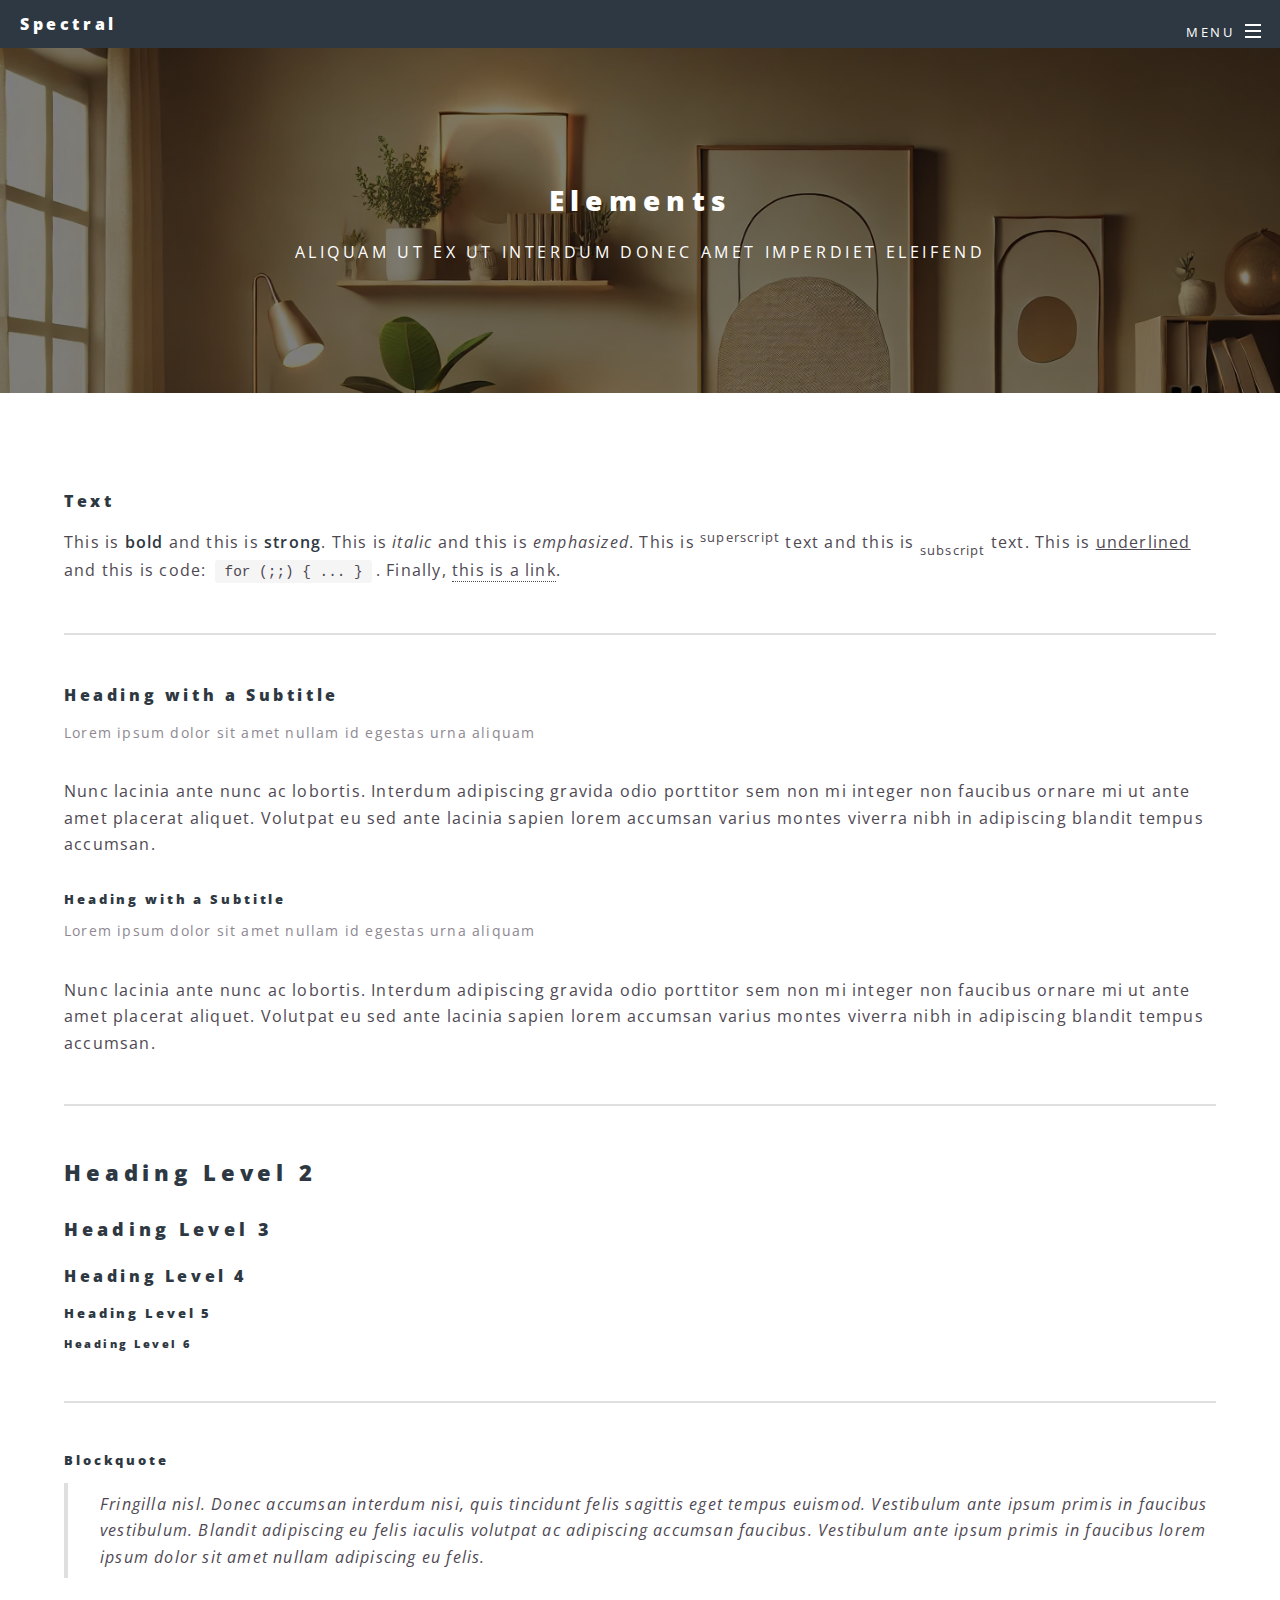
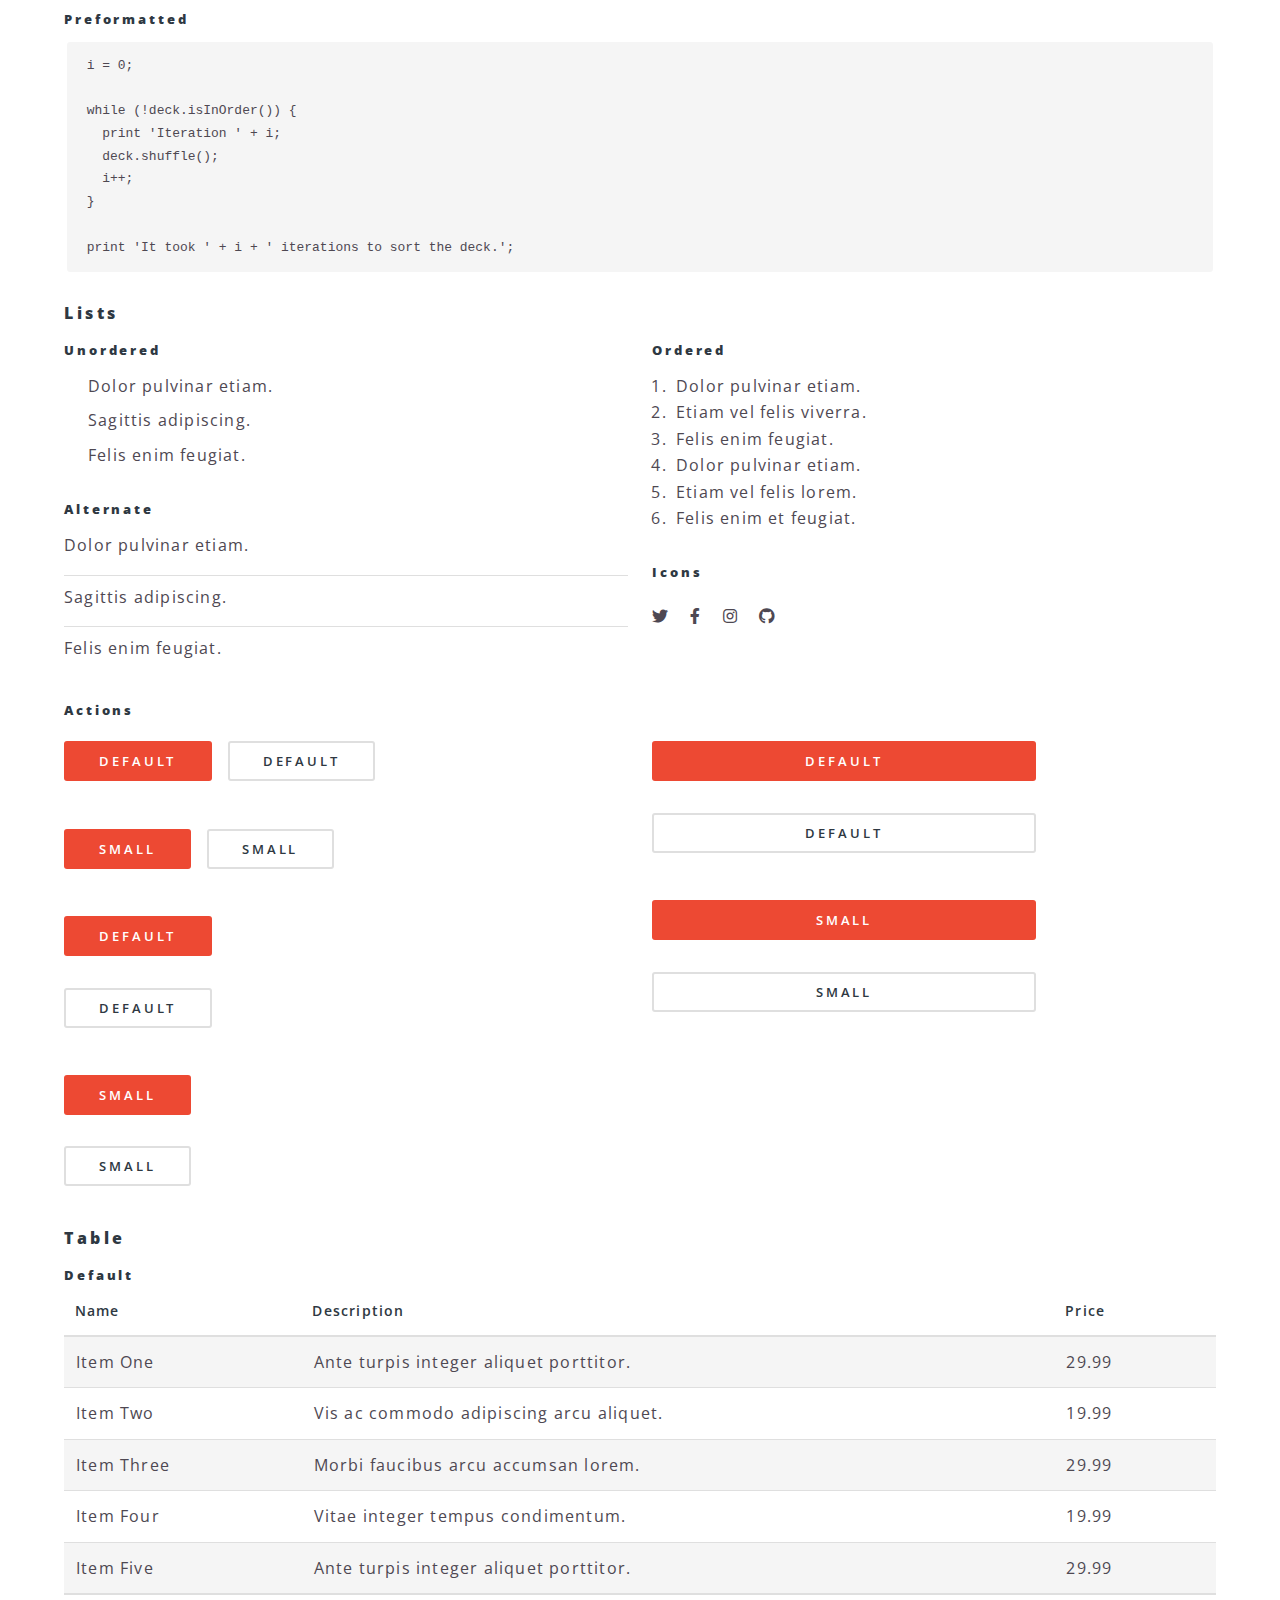
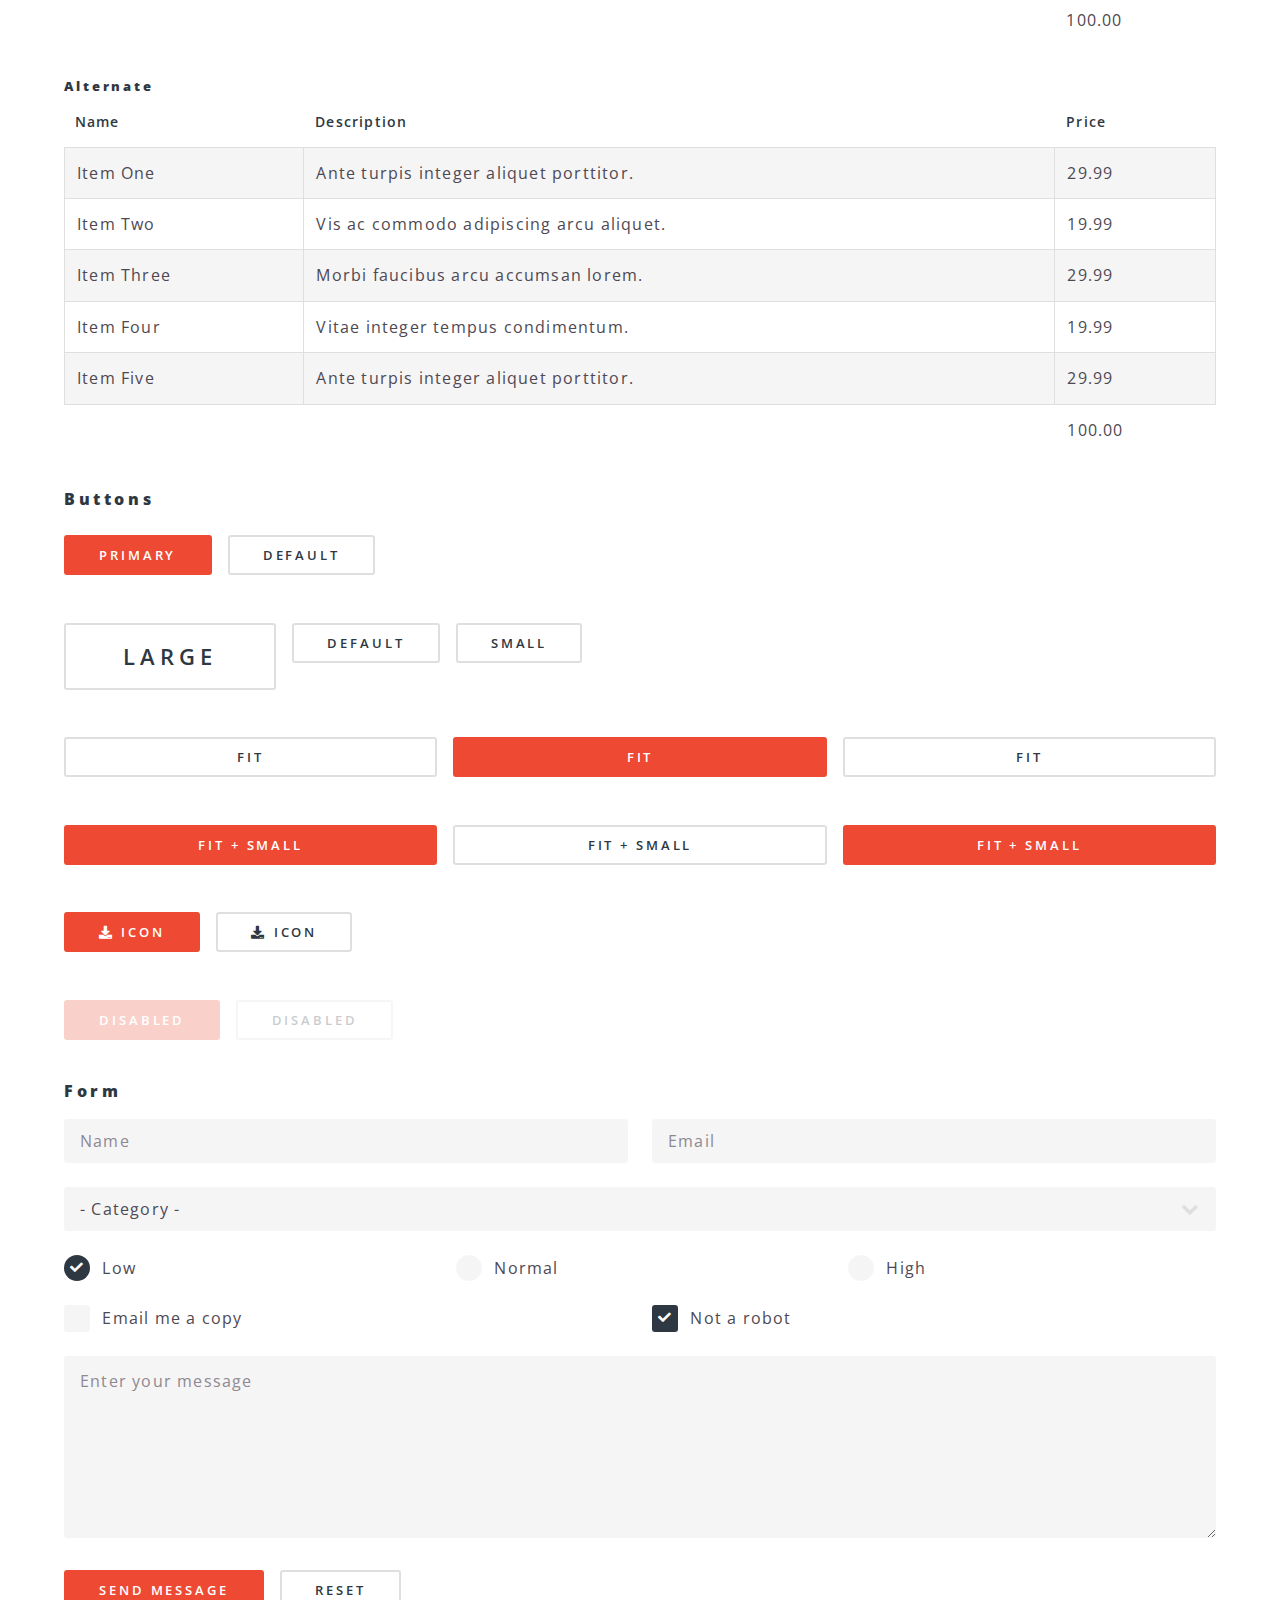
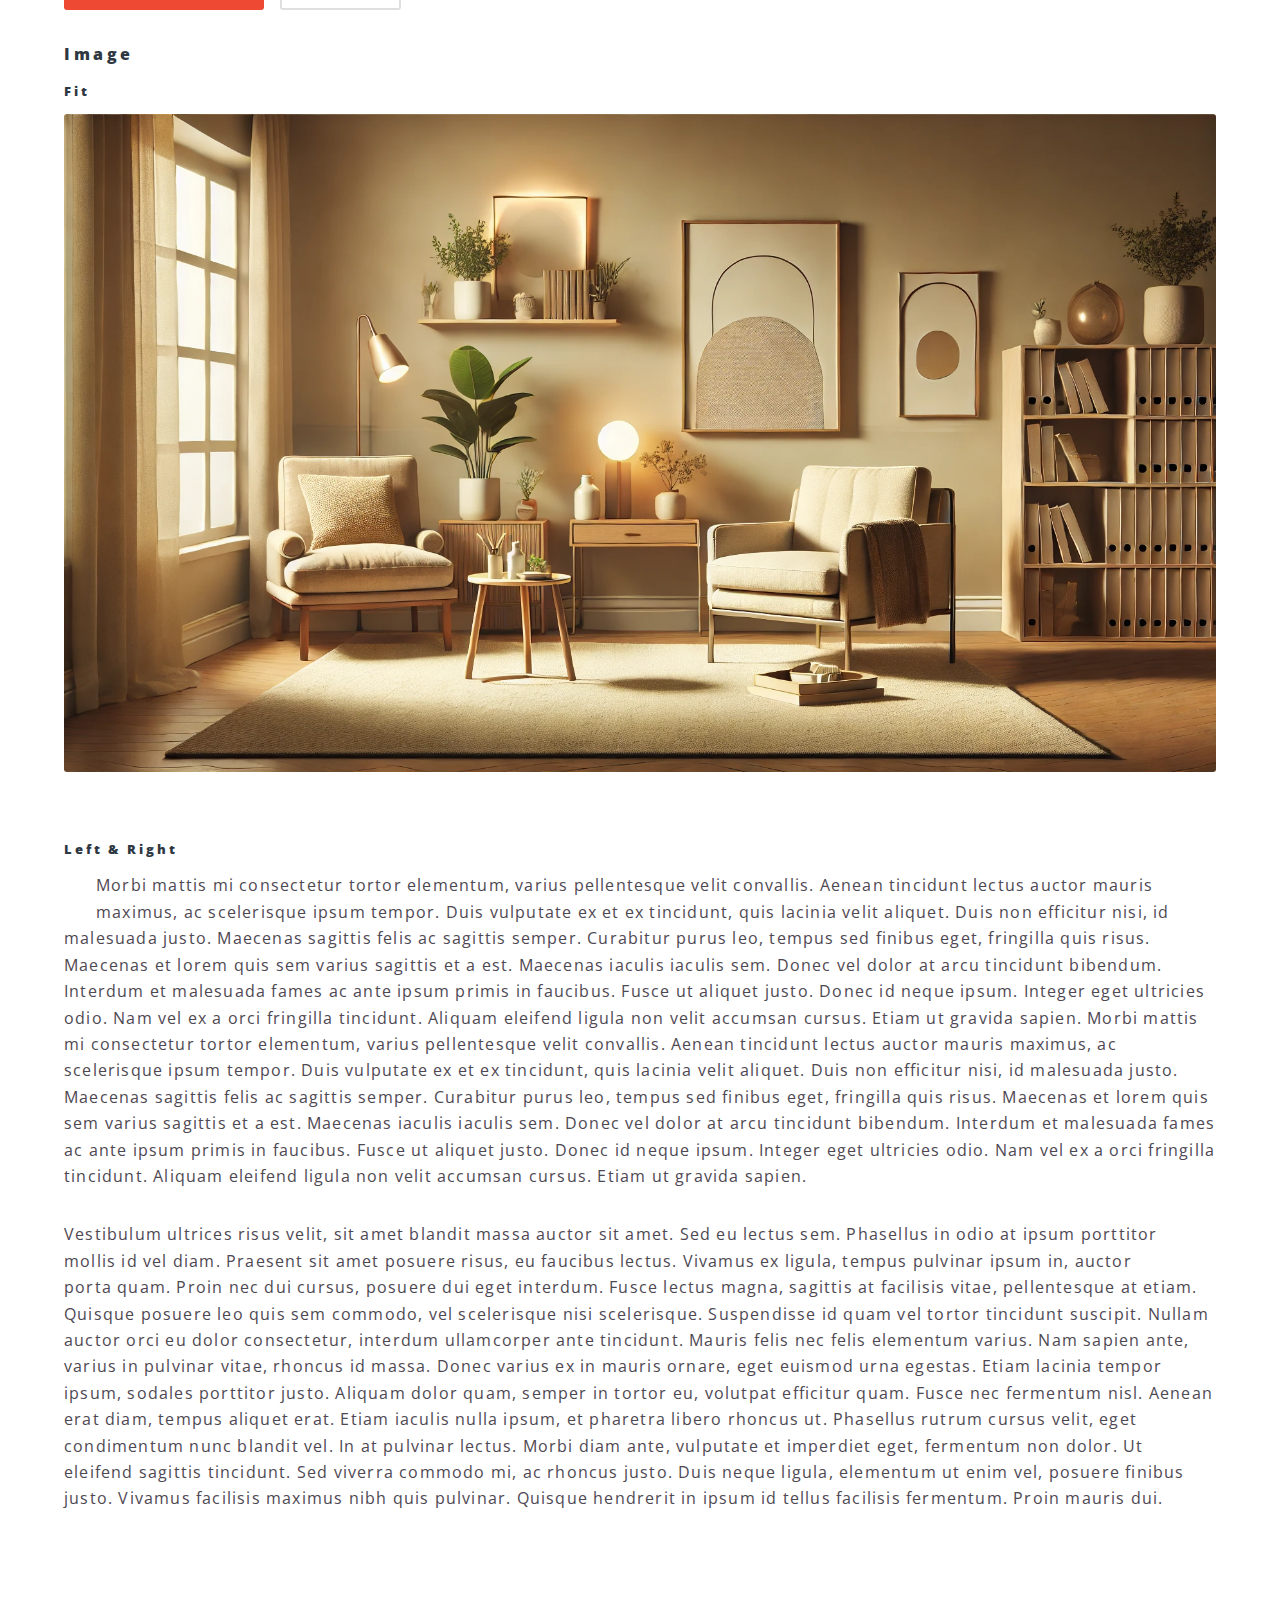
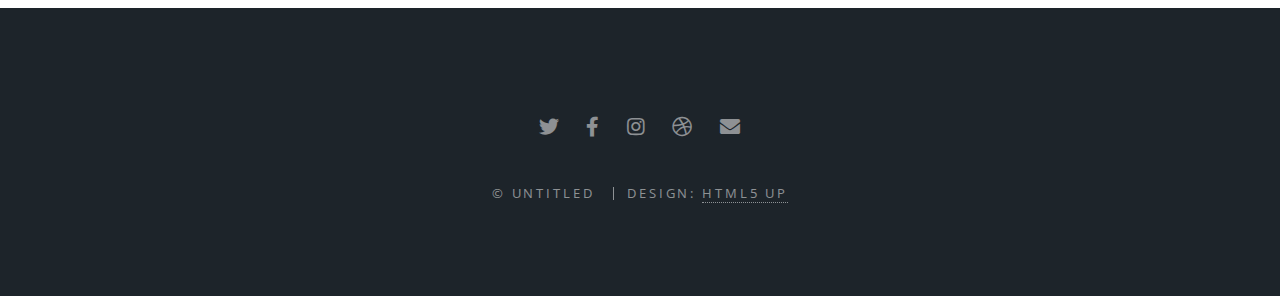
==== commit 3bd56967: "Small fixes and typos" ====
--- a/elements.html
+++ b/elements.html
@@ -29,7 +29,7 @@
               <a href="#menu" class="menuToggle"><span>Menu</span></a>
               <div id="menu">
                 <ul>
-                  <li><a href="index.html">Home</a></li>
+                  <li><a href="index.html">HOME</a></li>
                   <li><a href="generic.html">Generic</a></li>
                   <li><a href="elements.html">Elements</a></li>
                   <li><a href="#">Sign Up</a></li>
--- a/assets/css/main.css
+++ b/assets/css/main.css
@@ -168,7 +168,7 @@
 		letter-spacing: 0.225em;
 		line-height: 1em;
 		margin: 0 0 1em 0;
-		text-transform: uppercase;
+		/* text-transform: uppercase; */
 	}
 
 		h1 a, h2 a, h3 a, h4 a, h5 a, h6 a {
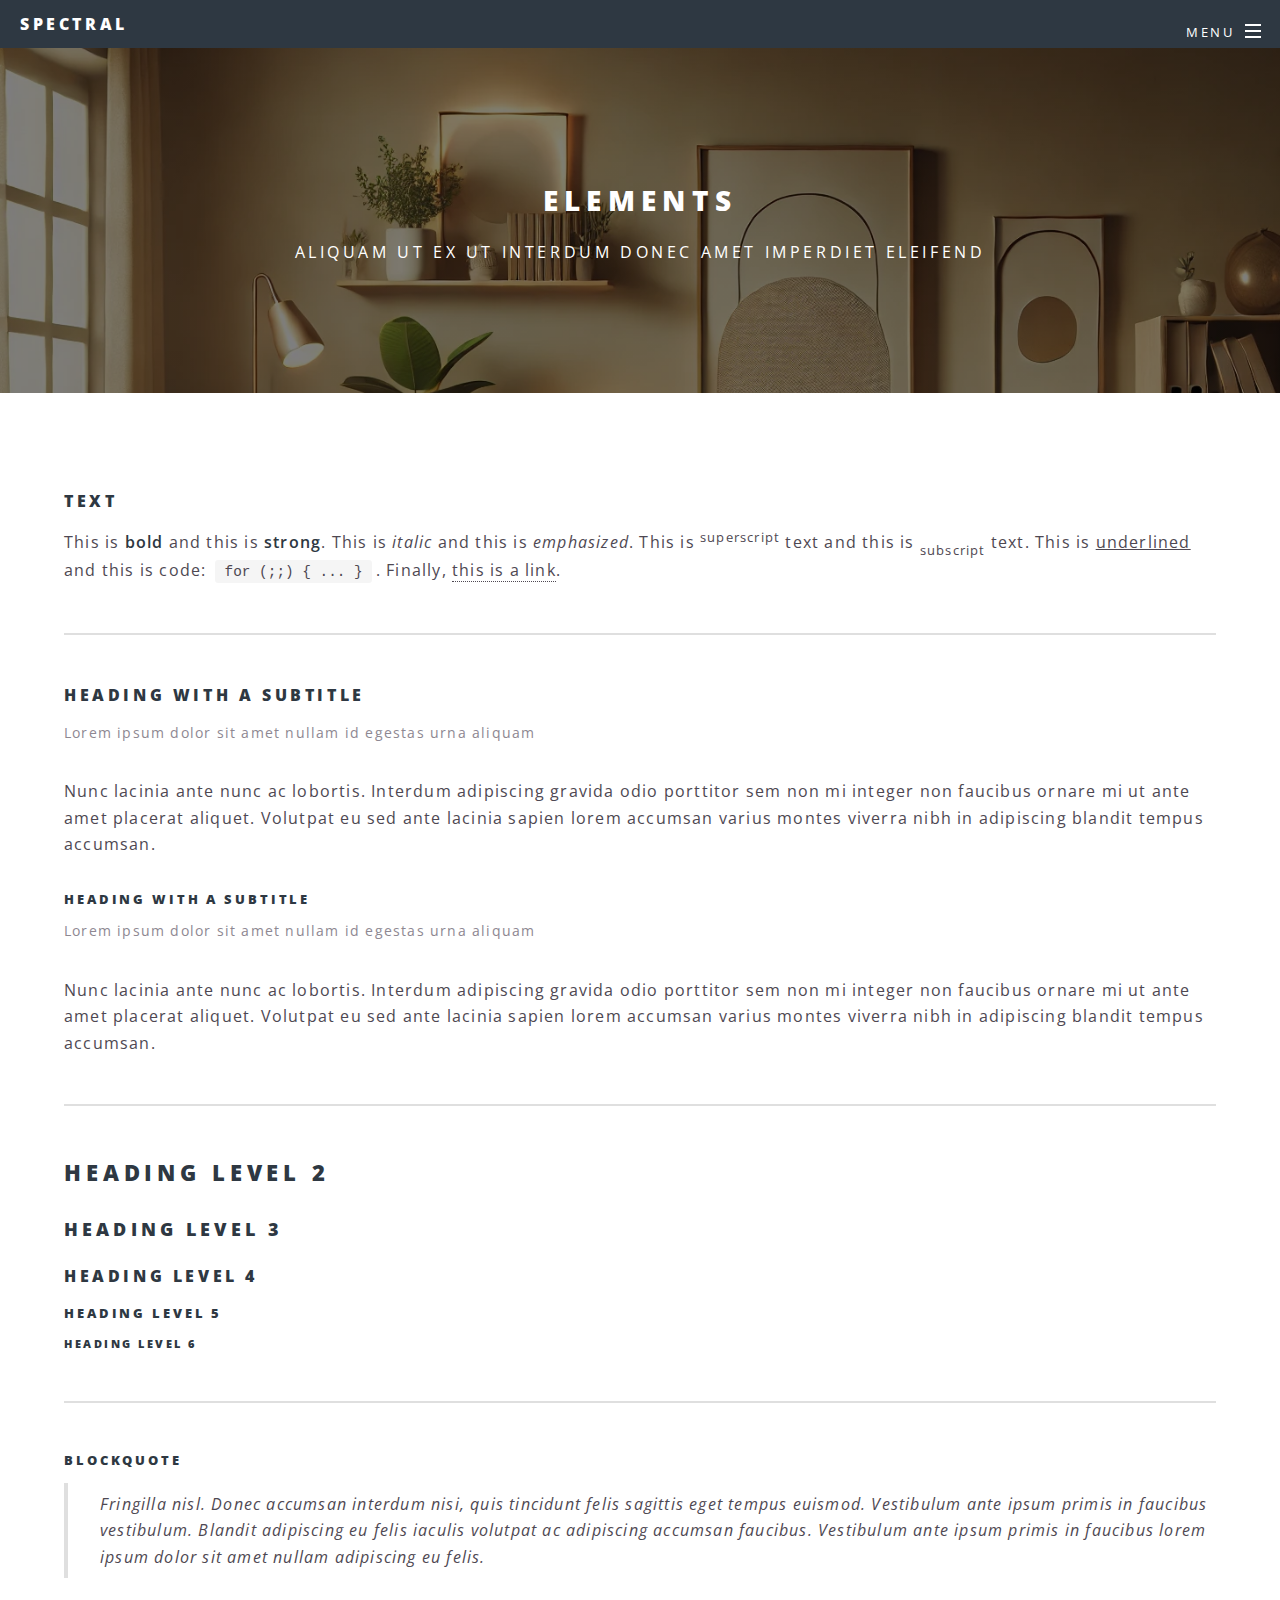
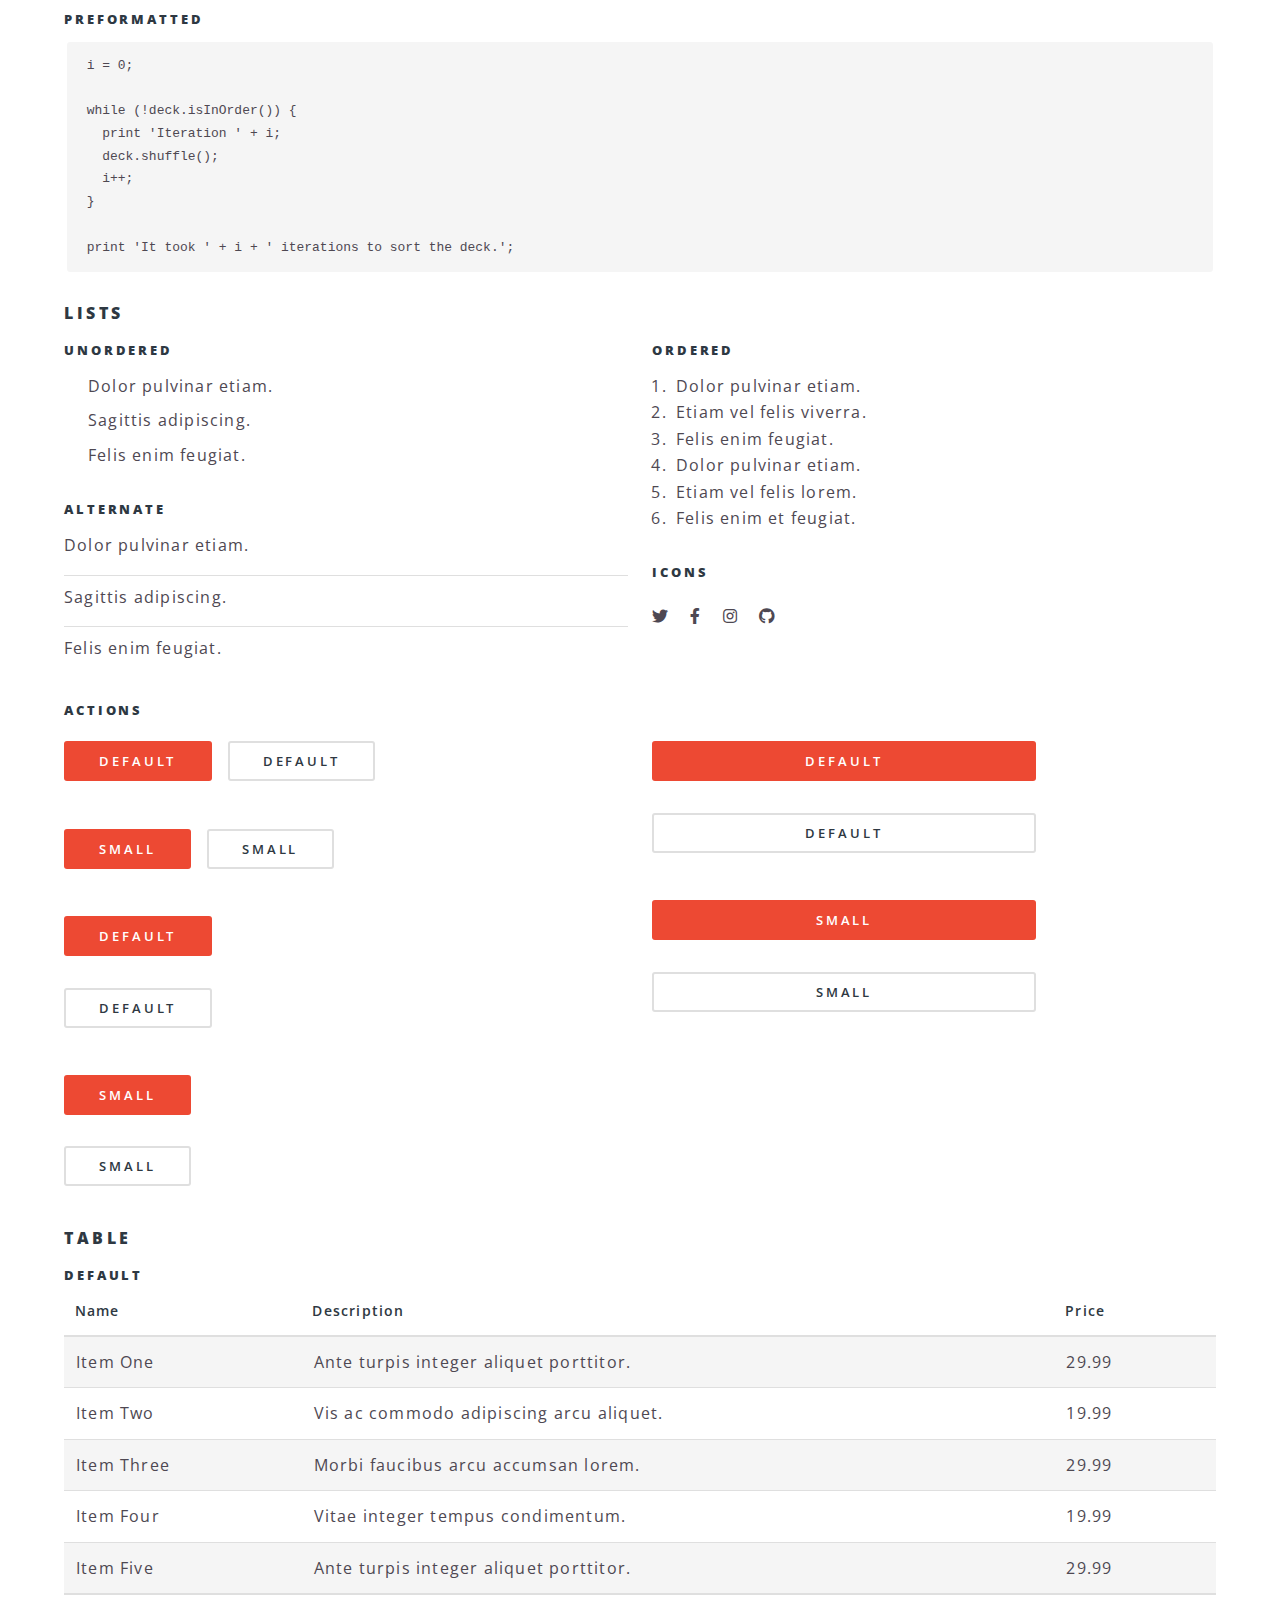
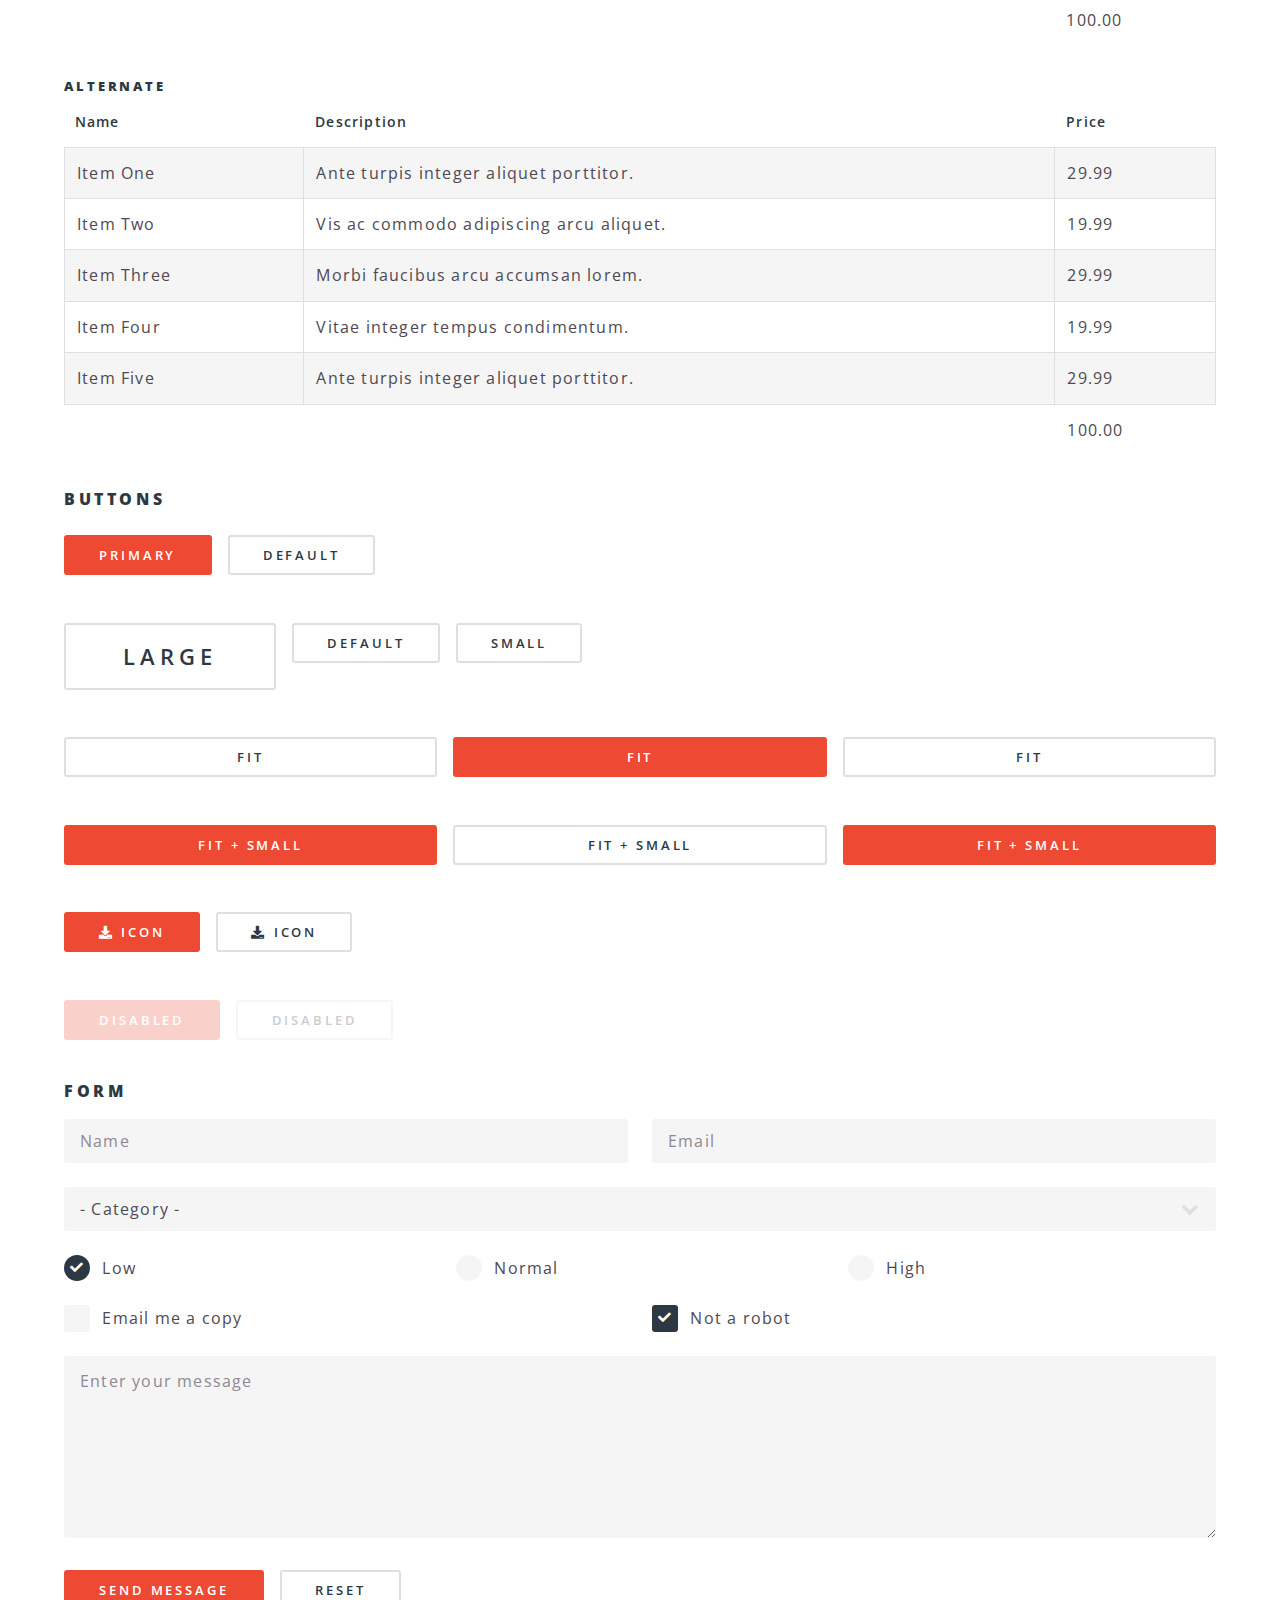
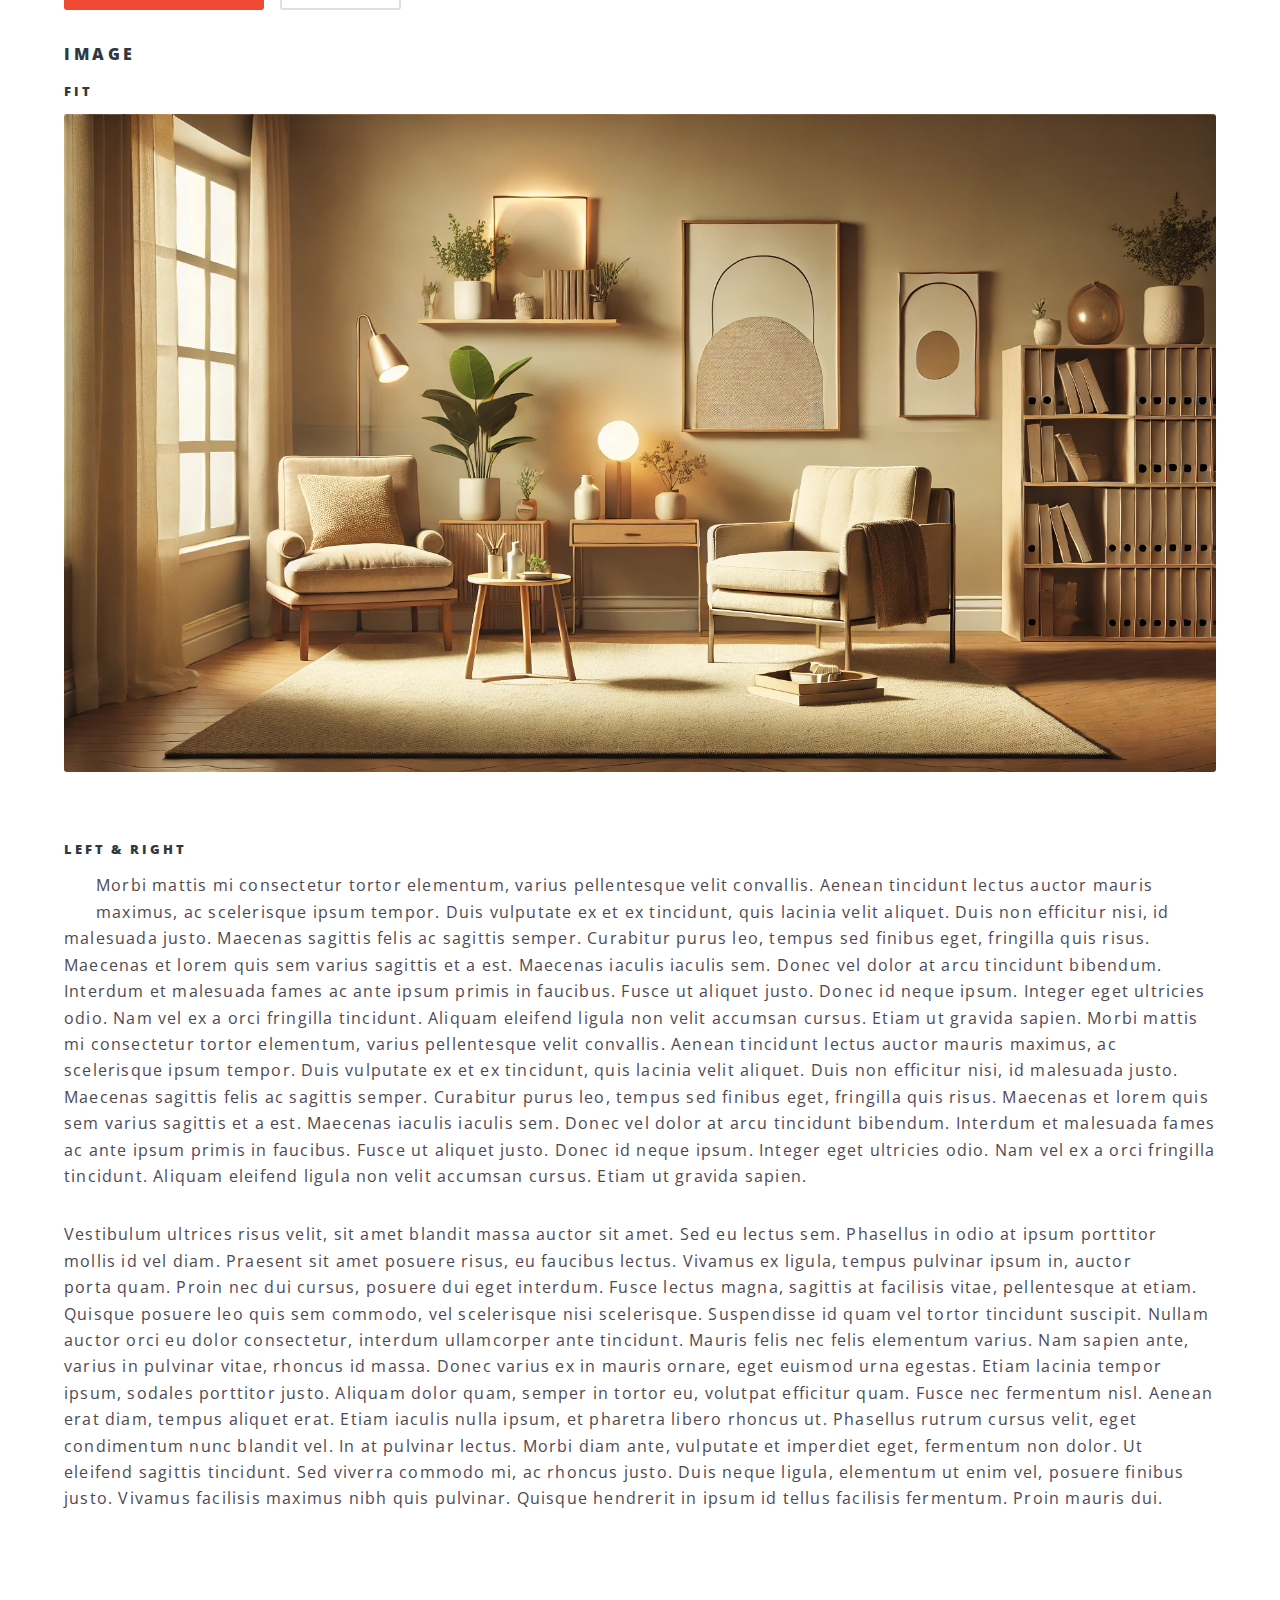
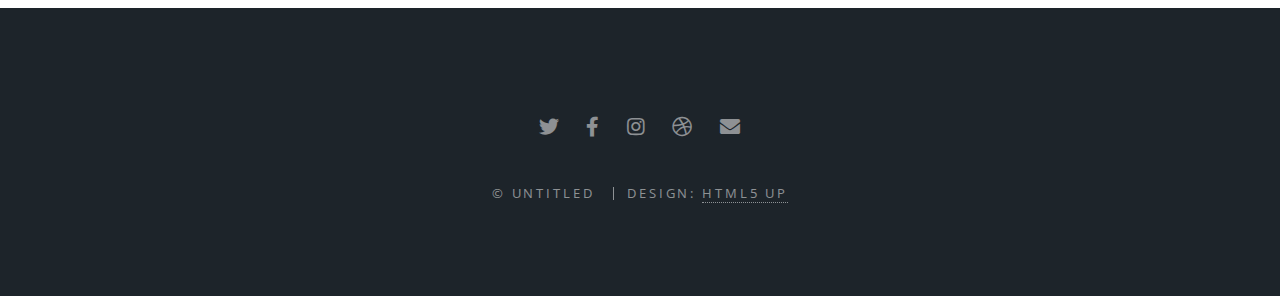
==== commit ec9710ae: "remove index link" ====
--- a/elements.html
+++ b/elements.html
@@ -22,14 +22,14 @@
     <div id="page-wrapper">
       <!-- Header -->
       <header id="header">
-        <h1><a href="index.html">Spectral</a></h1>
+        <h1><a href="./">Spectral</a></h1>
         <nav id="nav">
           <ul>
             <li class="special">
               <a href="#menu" class="menuToggle"><span>Menu</span></a>
               <div id="menu">
                 <ul>
-                  <li><a href="index.html">HOME</a></li>
+                  <li><a href="./">HOME</a></li>
                   <li><a href="generic.html">Generic</a></li>
                   <li><a href="elements.html">Elements</a></li>
                   <li><a href="#">Sign Up</a></li>
--- a/assets/css/main.css
+++ b/assets/css/main.css
@@ -168,7 +168,7 @@
 		letter-spacing: 0.225em;
 		line-height: 1em;
 		margin: 0 0 1em 0;
-		/* text-transform: uppercase; */
+		text-transform: uppercase;
 	}
 
 		h1 a, h2 a, h3 a, h4 a, h5 a, h6 a {
@@ -1862,7 +1862,7 @@
 		input[type="tel"]:focus,
 		select:focus,
 		textarea:focus {
-			box-shadow: 0 0 0 2px #21b2a6;
+			box-shadow: 0 0 0 2px #e7bd7e;
 		}
 
 	select {
@@ -1960,7 +1960,7 @@
 
 		input[type="checkbox"]:focus + label:before,
 		input[type="radio"]:focus + label:before {
-			box-shadow: 0 0 0 2px #21b2a6;
+			box-shadow: 0 0 0 2px #e7bd7e;
 		}
 
 	input[type="checkbox"] + label:before {
@@ -2333,6 +2333,39 @@
 					}
 
 				}
+
+/* Info */
+
+ul.info {
+	display: flex;
+    justify-content: space-between;
+    align-items: center;
+    list-style-type: none;
+    padding: 0;
+    margin: 0;
+    width: 100%;
+}
+
+	ul.info li {
+		flex: 1; /* Allows each item to take up available space */
+		padding: 0;
+		text-align: center;
+	}
+	ul.info li.text {
+		flex: 1; /* Allows each item to take up available space */
+		text-align: center;
+	}
+
+	@media screen and (max-width: 550px) {
+
+		ul.info  {
+			display: grid !important;
+			justify-content: normal;
+		}
+	}
+
+
+
 
 /* Table */
 
@@ -2801,6 +2834,7 @@
 			margin: 0 auto;
 		}
 
+
 			@media screen and (max-width: 1280px) {
 
 				.wrapper > .inner {
@@ -2822,8 +2856,8 @@
 		}
 
 		.wrapper.style1 {
-			background-color: #21b2a6;
-			color: #c8ece9;
+			background-color: #e7bd7e;
+			color: #301c0c;
 		}
 
 			.wrapper.style1 strong, .wrapper.style1 b {
@@ -2855,7 +2889,7 @@
 			}
 
 			.wrapper.style1 header.major p {
-				color: #c8ece9;
+				color: #301c0c;
 			}
 
 			.wrapper.style1 label {
@@ -2877,12 +2911,12 @@
 
 				.wrapper.style1 select option {
 					color: #ffffff;
-					background: #21b2a6;
+					background: #e7bd7e;
 				}
 
 			.wrapper.style1 input[type="checkbox"] + label,
 			.wrapper.style1 input[type="radio"] + label {
-				color: #c8ece9;
+				color: #301c0c;
 			}
 
 				.wrapper.style1 input[type="checkbox"] + label:before,
@@ -2893,7 +2927,7 @@
 			.wrapper.style1 input[type="checkbox"]:checked + label:before,
 			.wrapper.style1 input[type="radio"]:checked + label:before {
 				background: #ffffff;
-				color: #21b2a6;
+				color: #e7bd7e;
 			}
 
 			.wrapper.style1 ::-webkit-input-placeholder {
@@ -3359,7 +3393,7 @@
 		-ms-transition: -ms-transform 0.5s ease;
 		transition: transform 0.5s ease;
 		-webkit-overflow-scrolling: touch;
-		background: #21b2a6;
+		background: #e7bd7e;
 		color: #ffffff;
 		height: 100%;
 		max-width: 80%;
@@ -3910,6 +3944,11 @@
 					color: #fff;
 				}
 
+		#footer .info {
+			text-align: left;
+			font-size: 1.0em;
+		}
+
 		#footer .copyright {
 			color: rgba(255, 255, 255, 0.5);
 			font-size: 0.8em;
